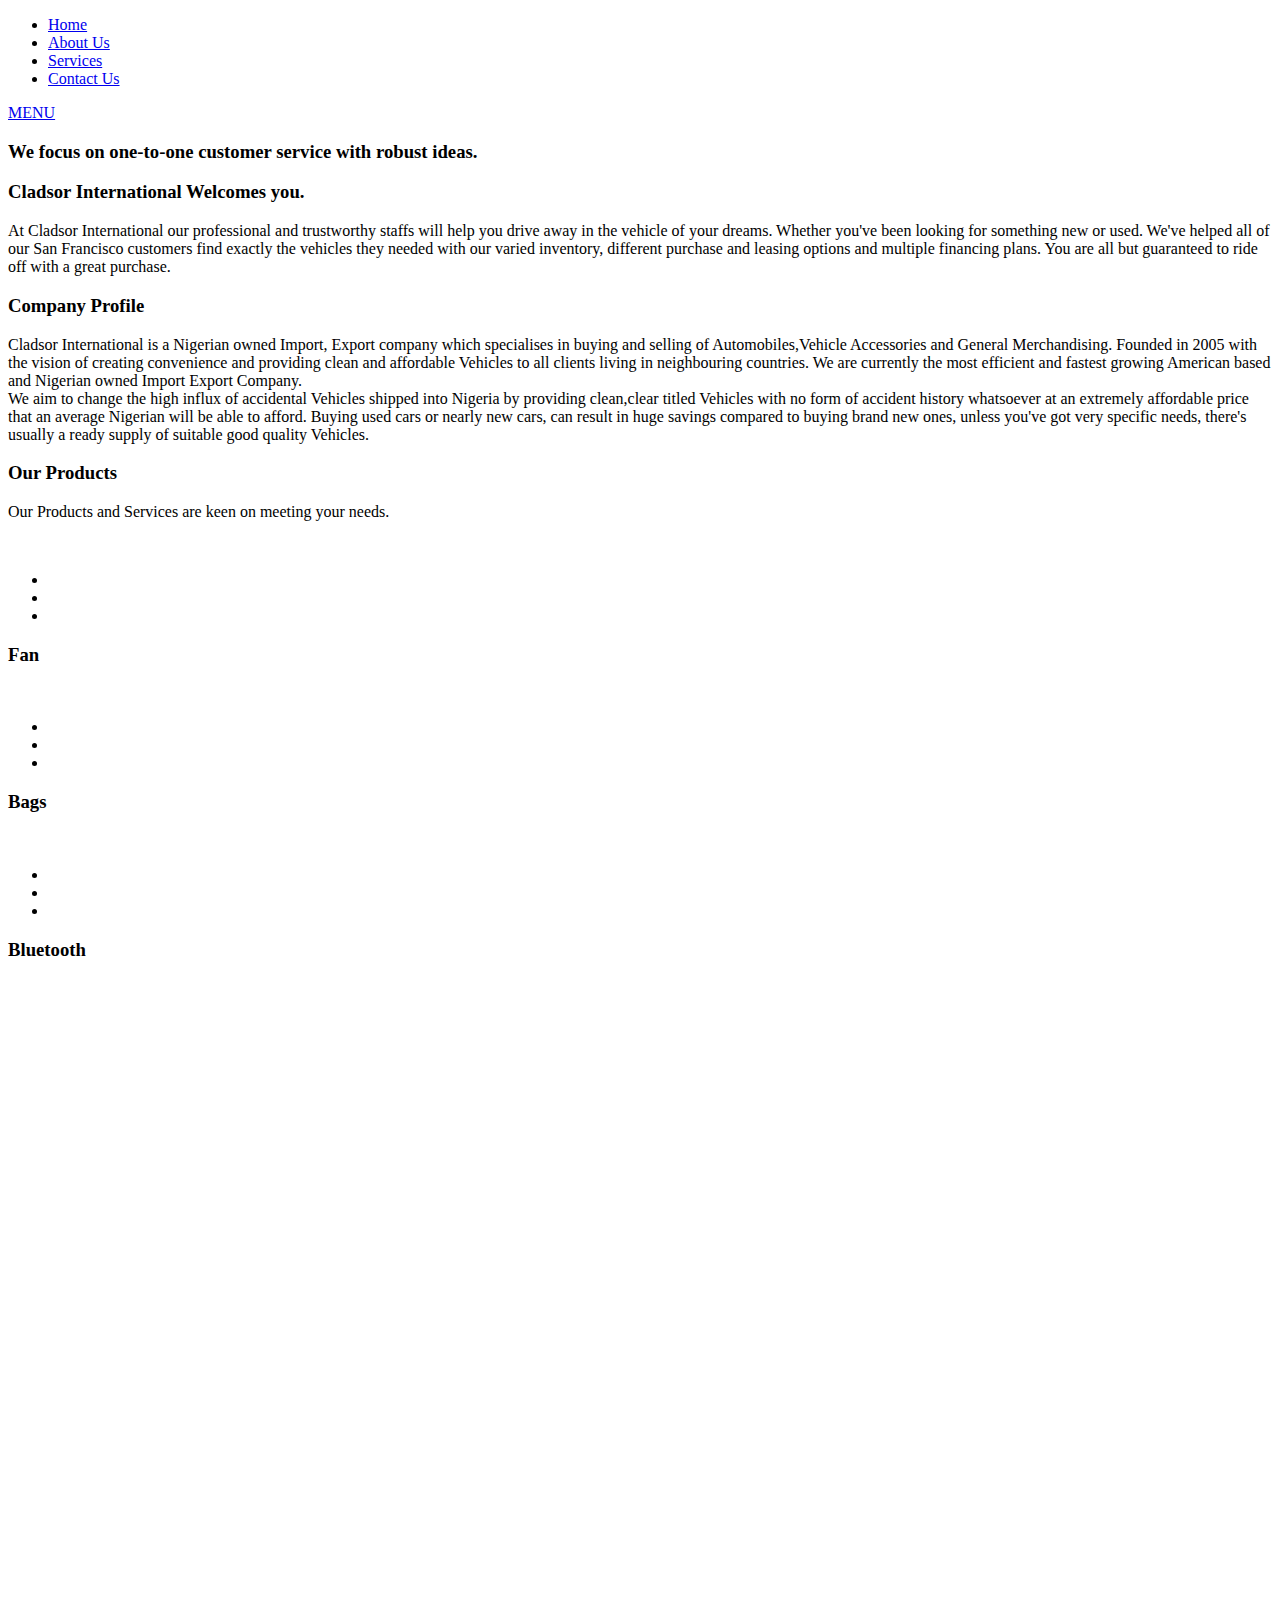
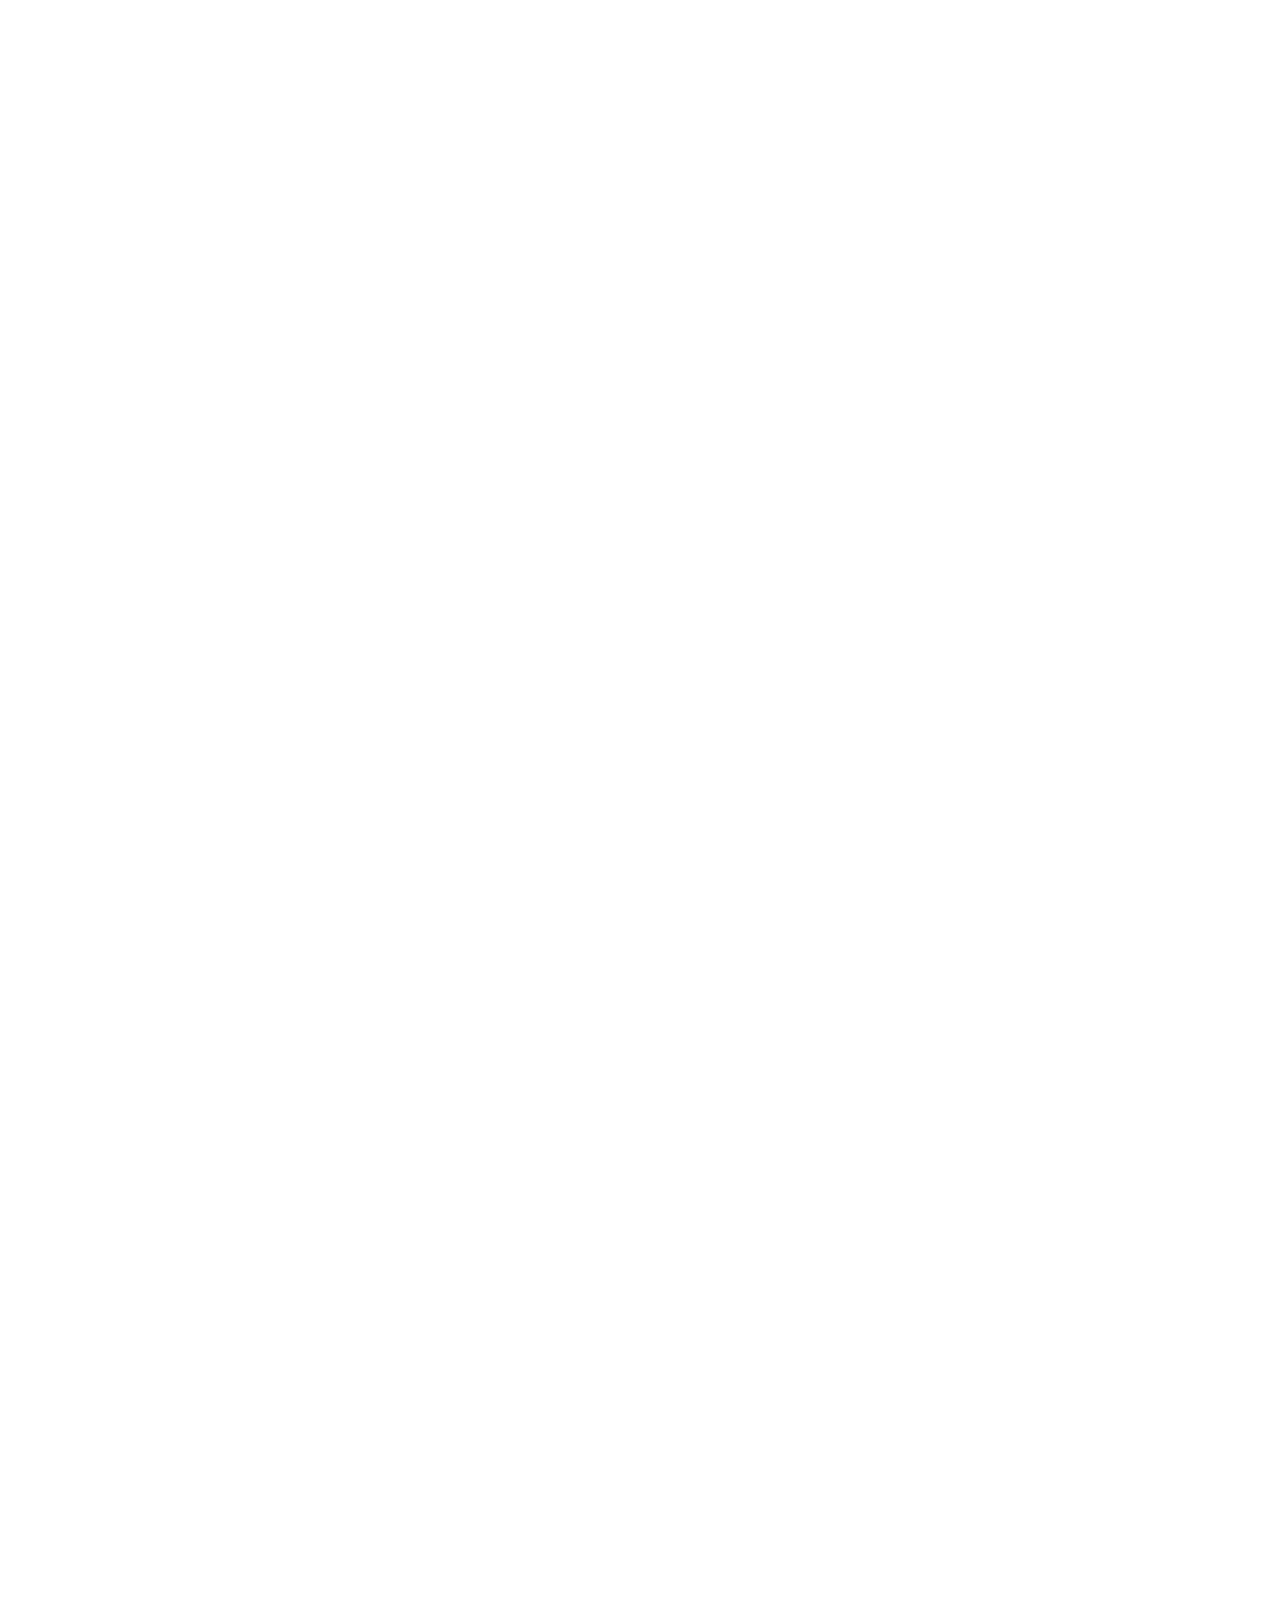
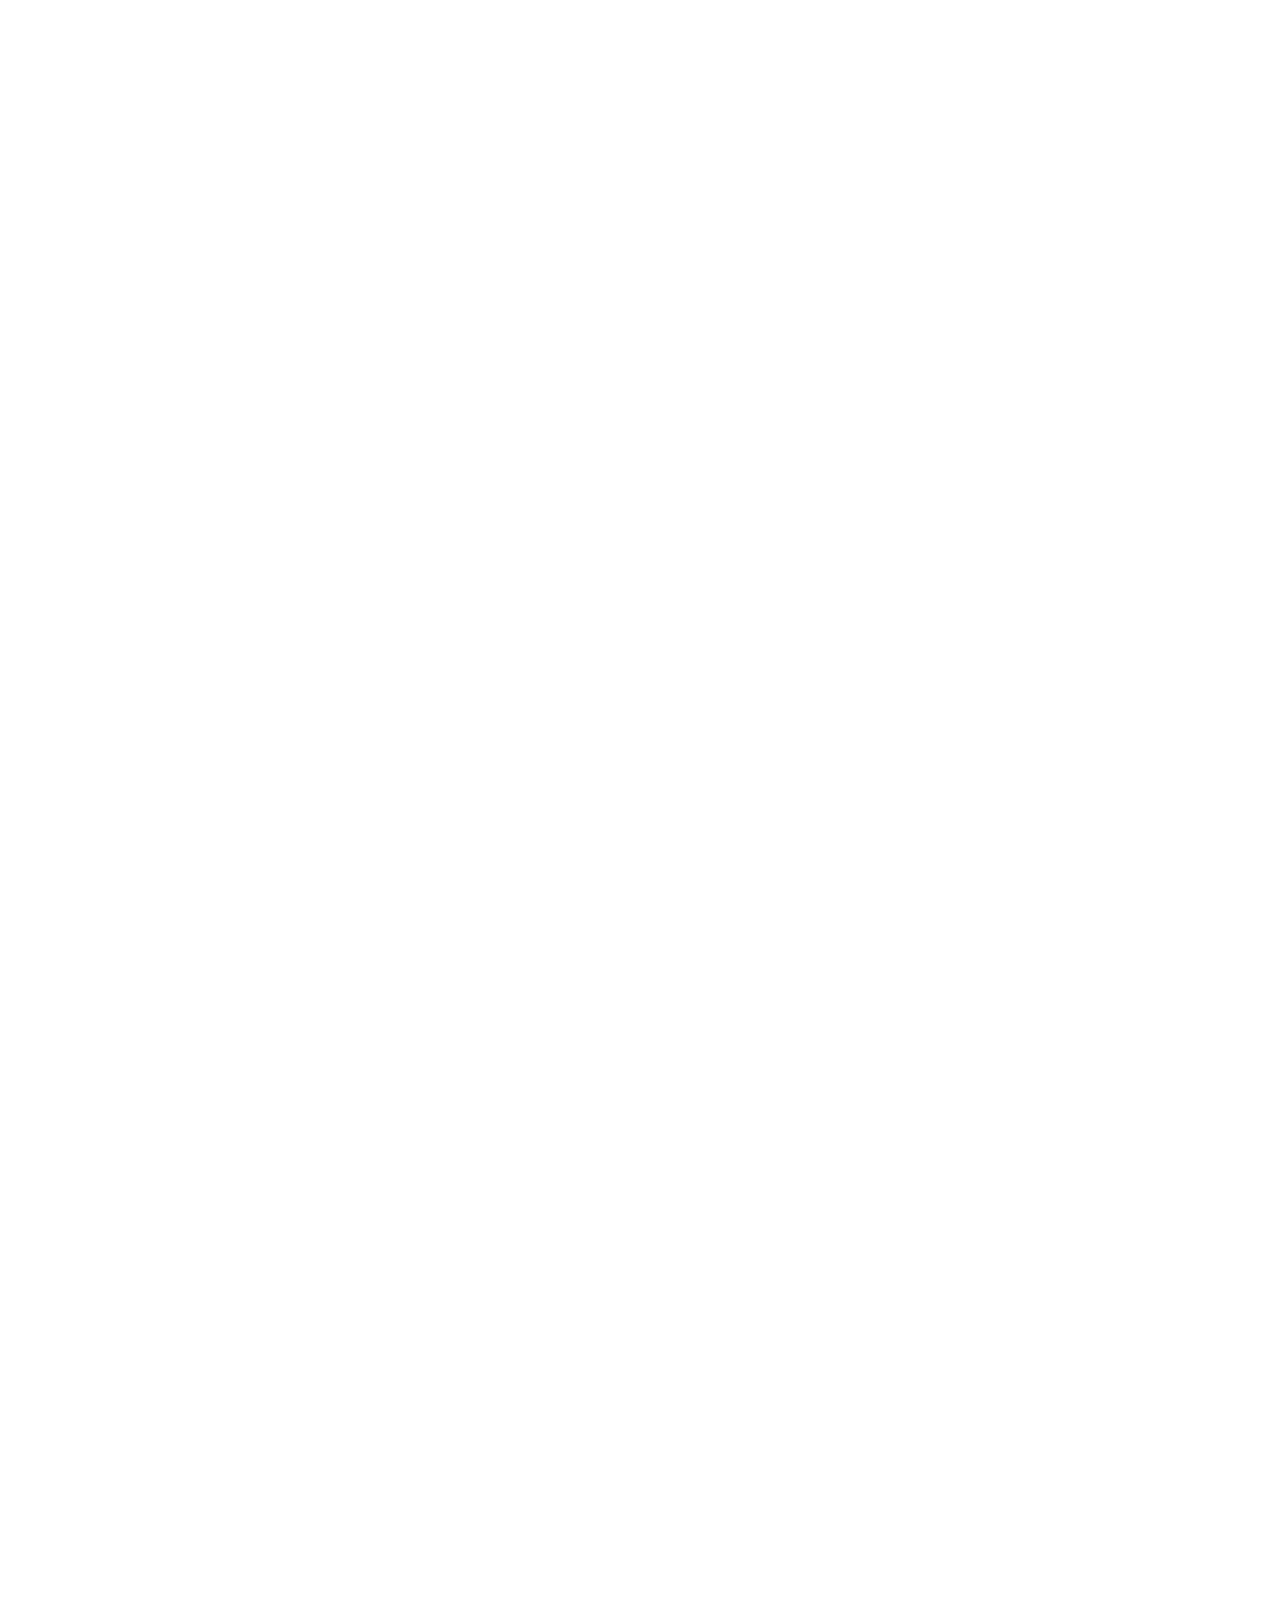
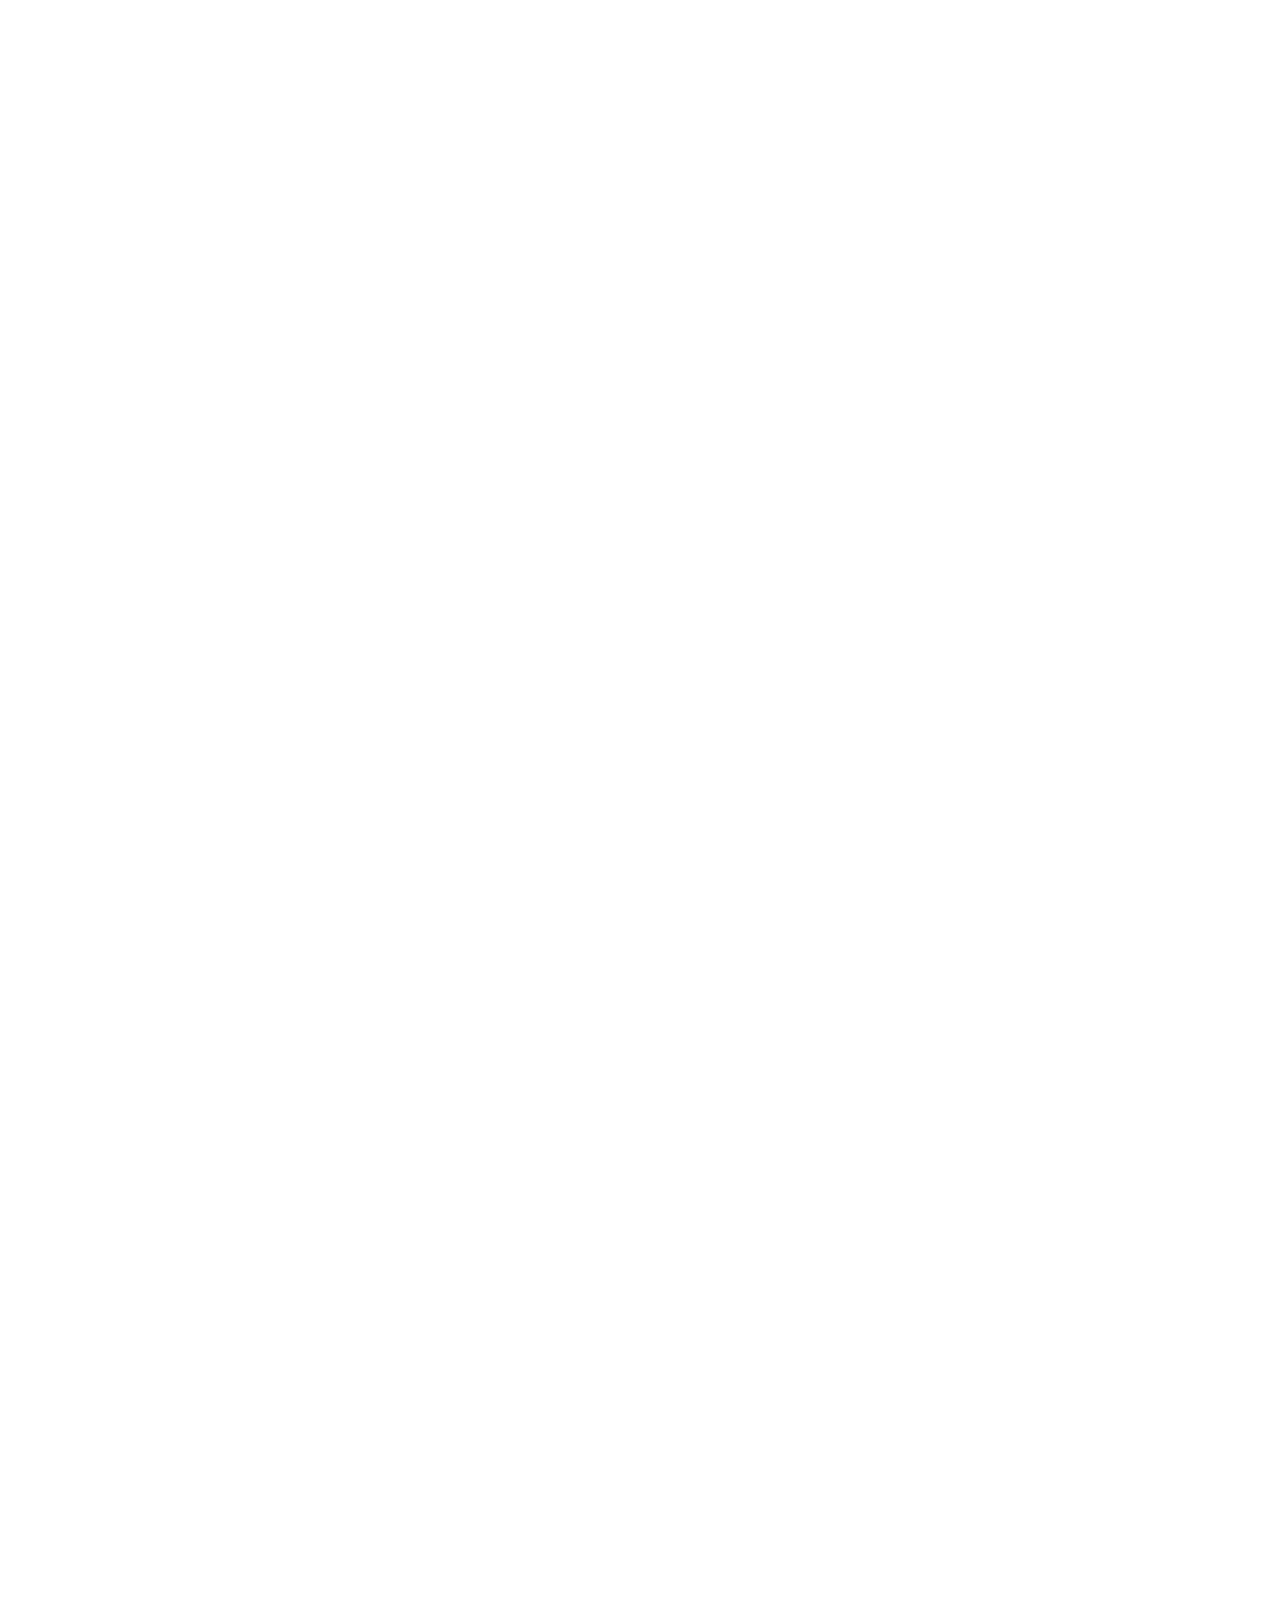
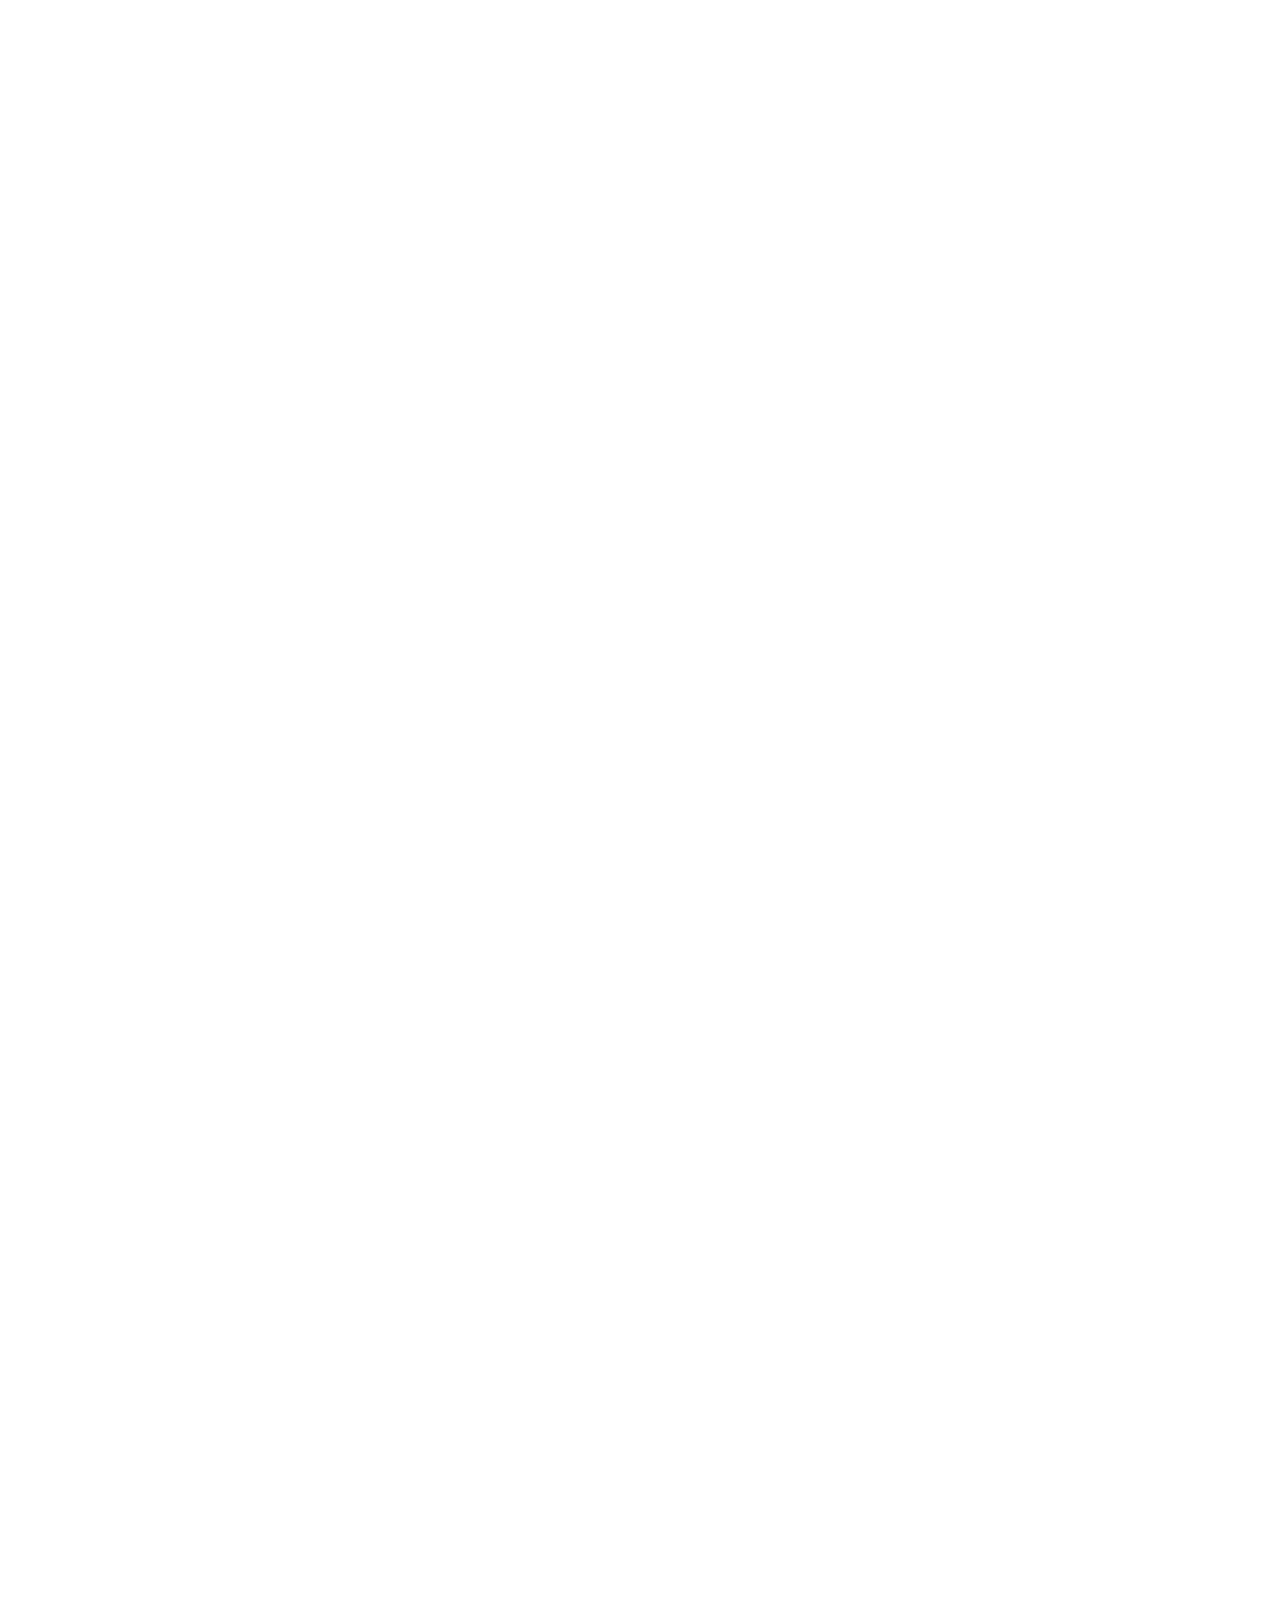
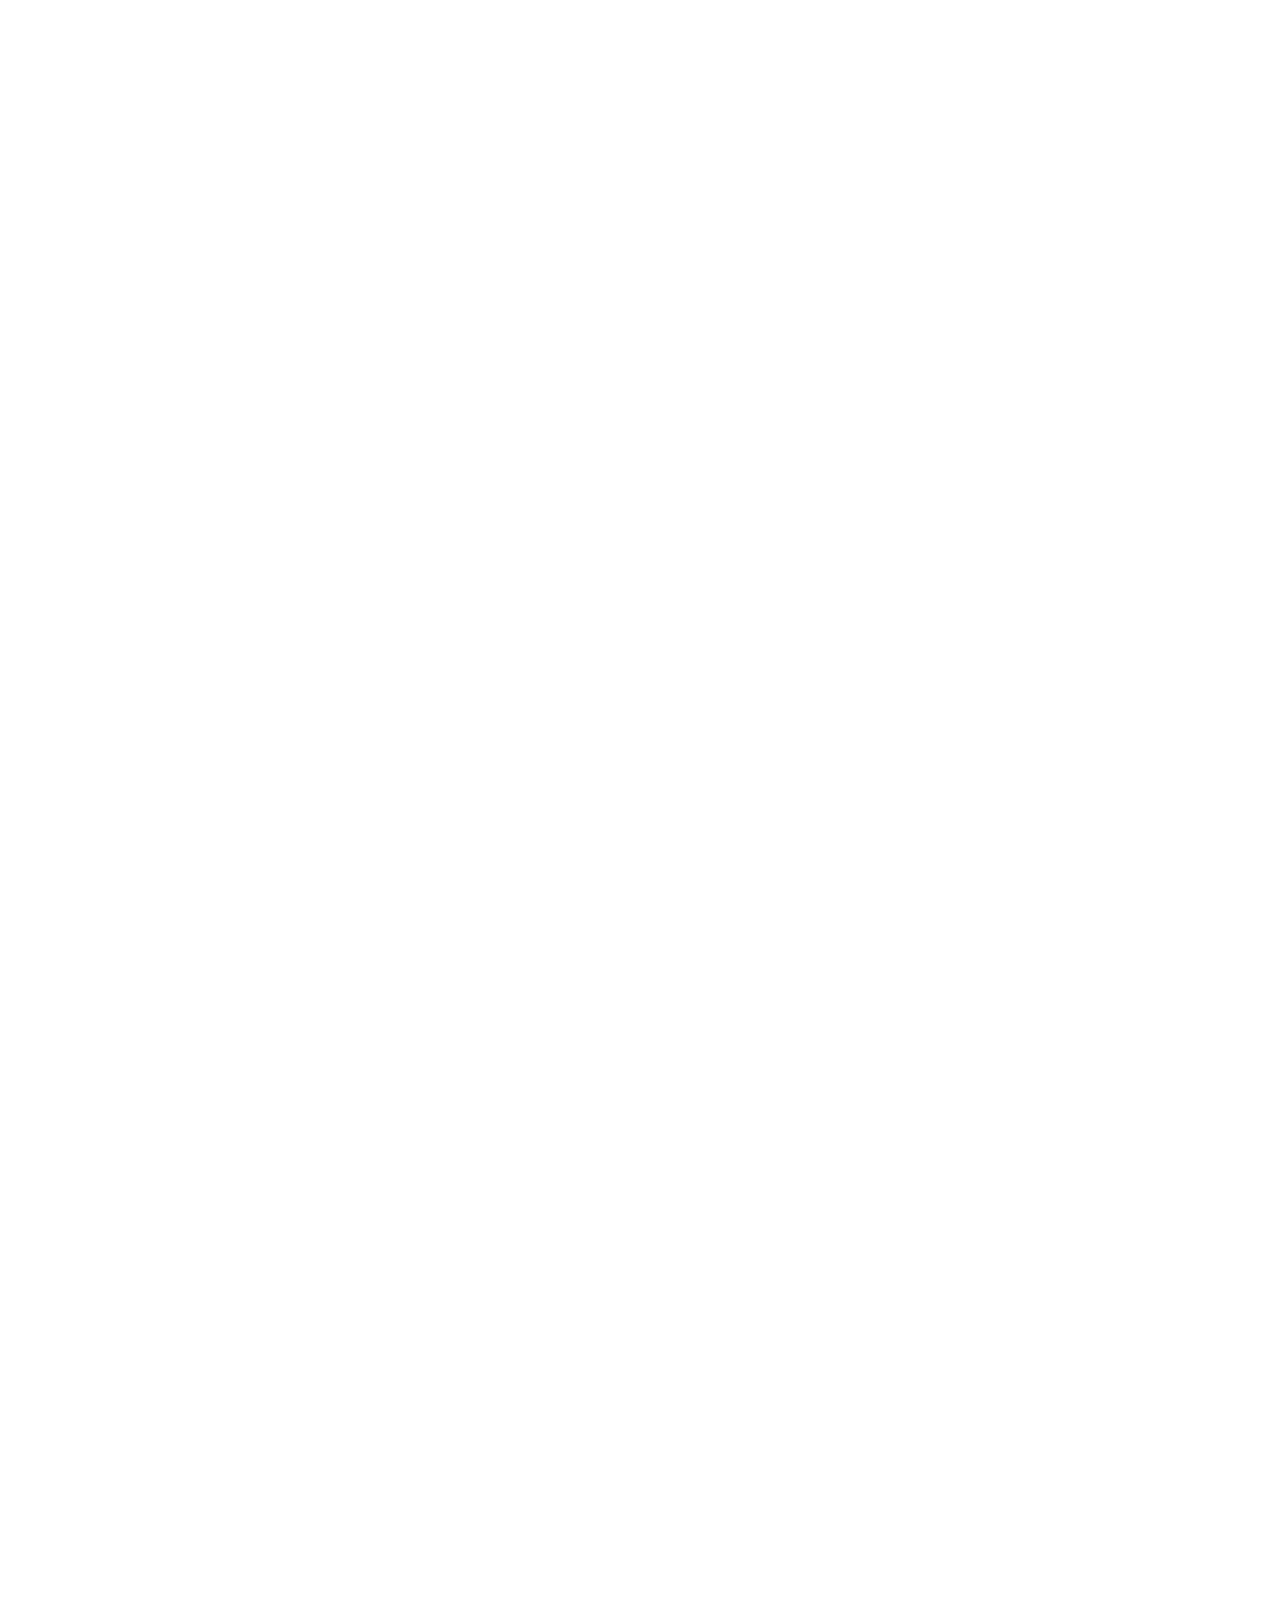
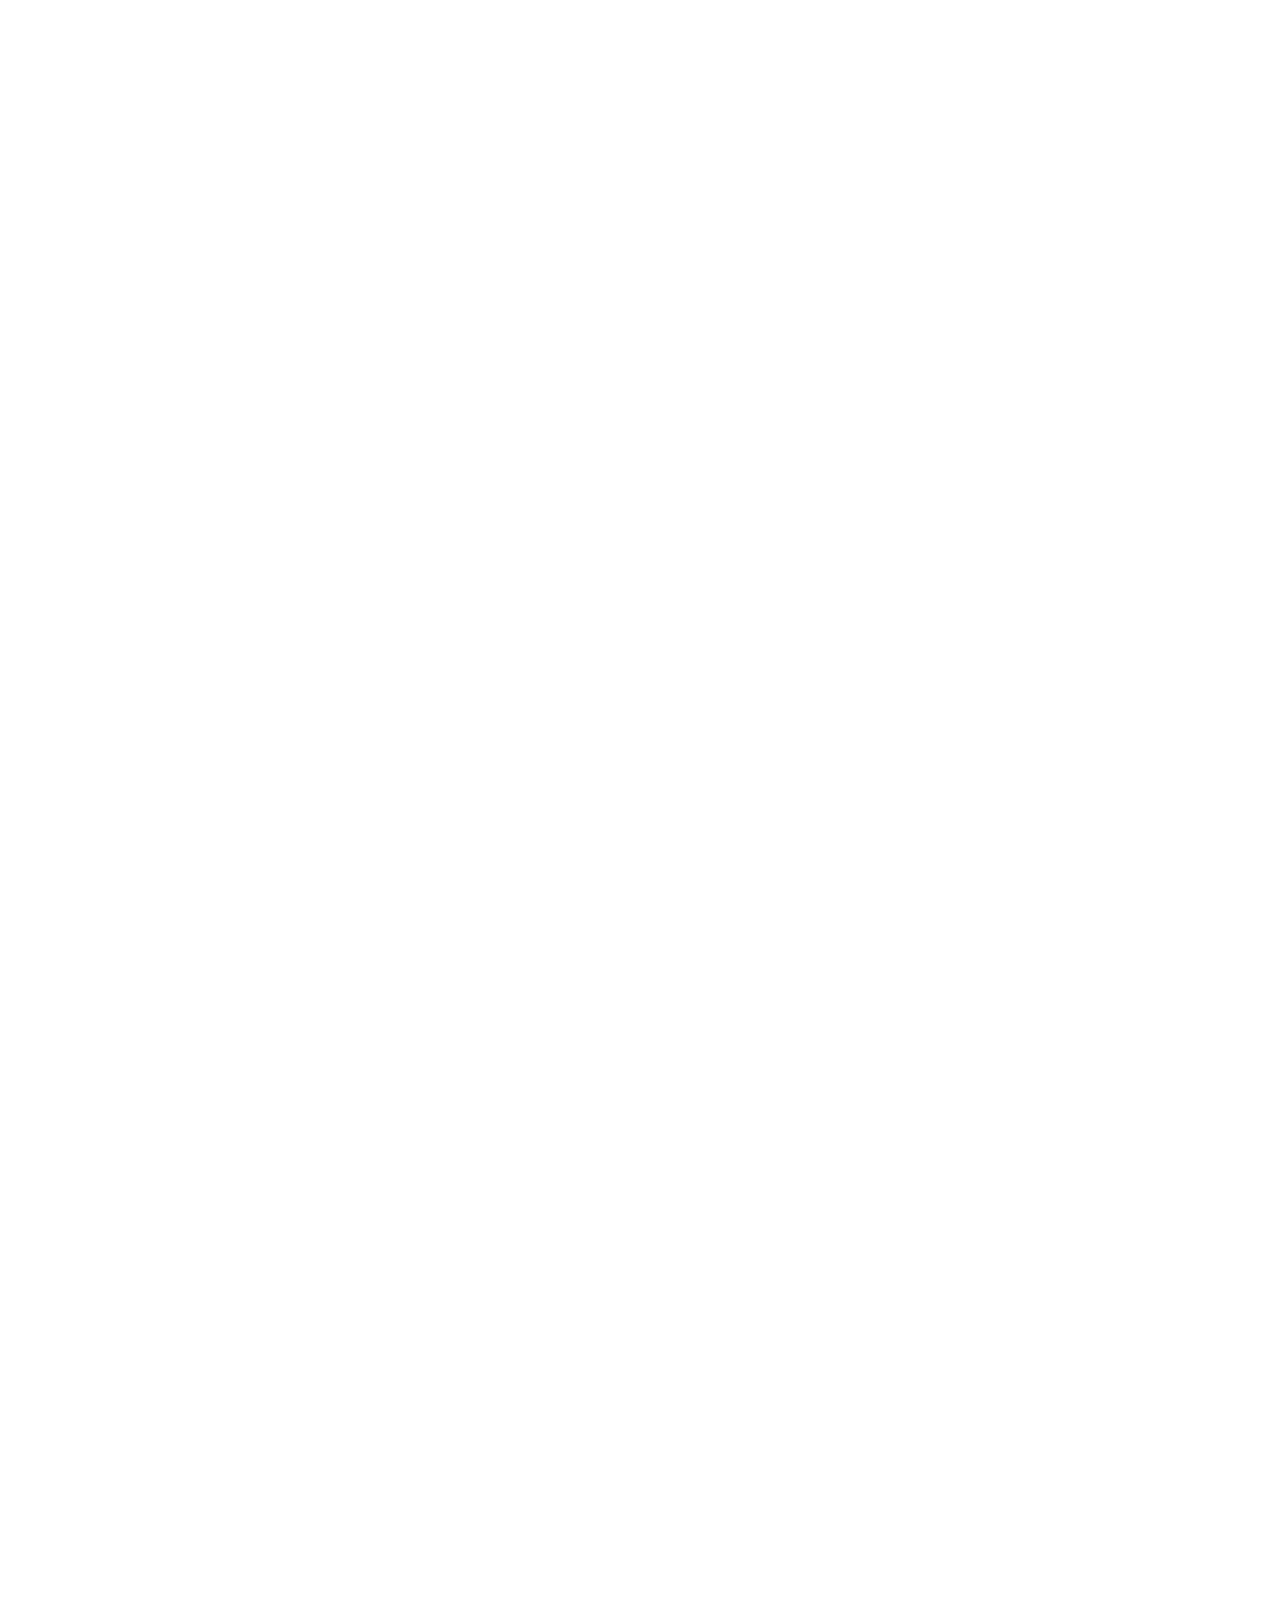
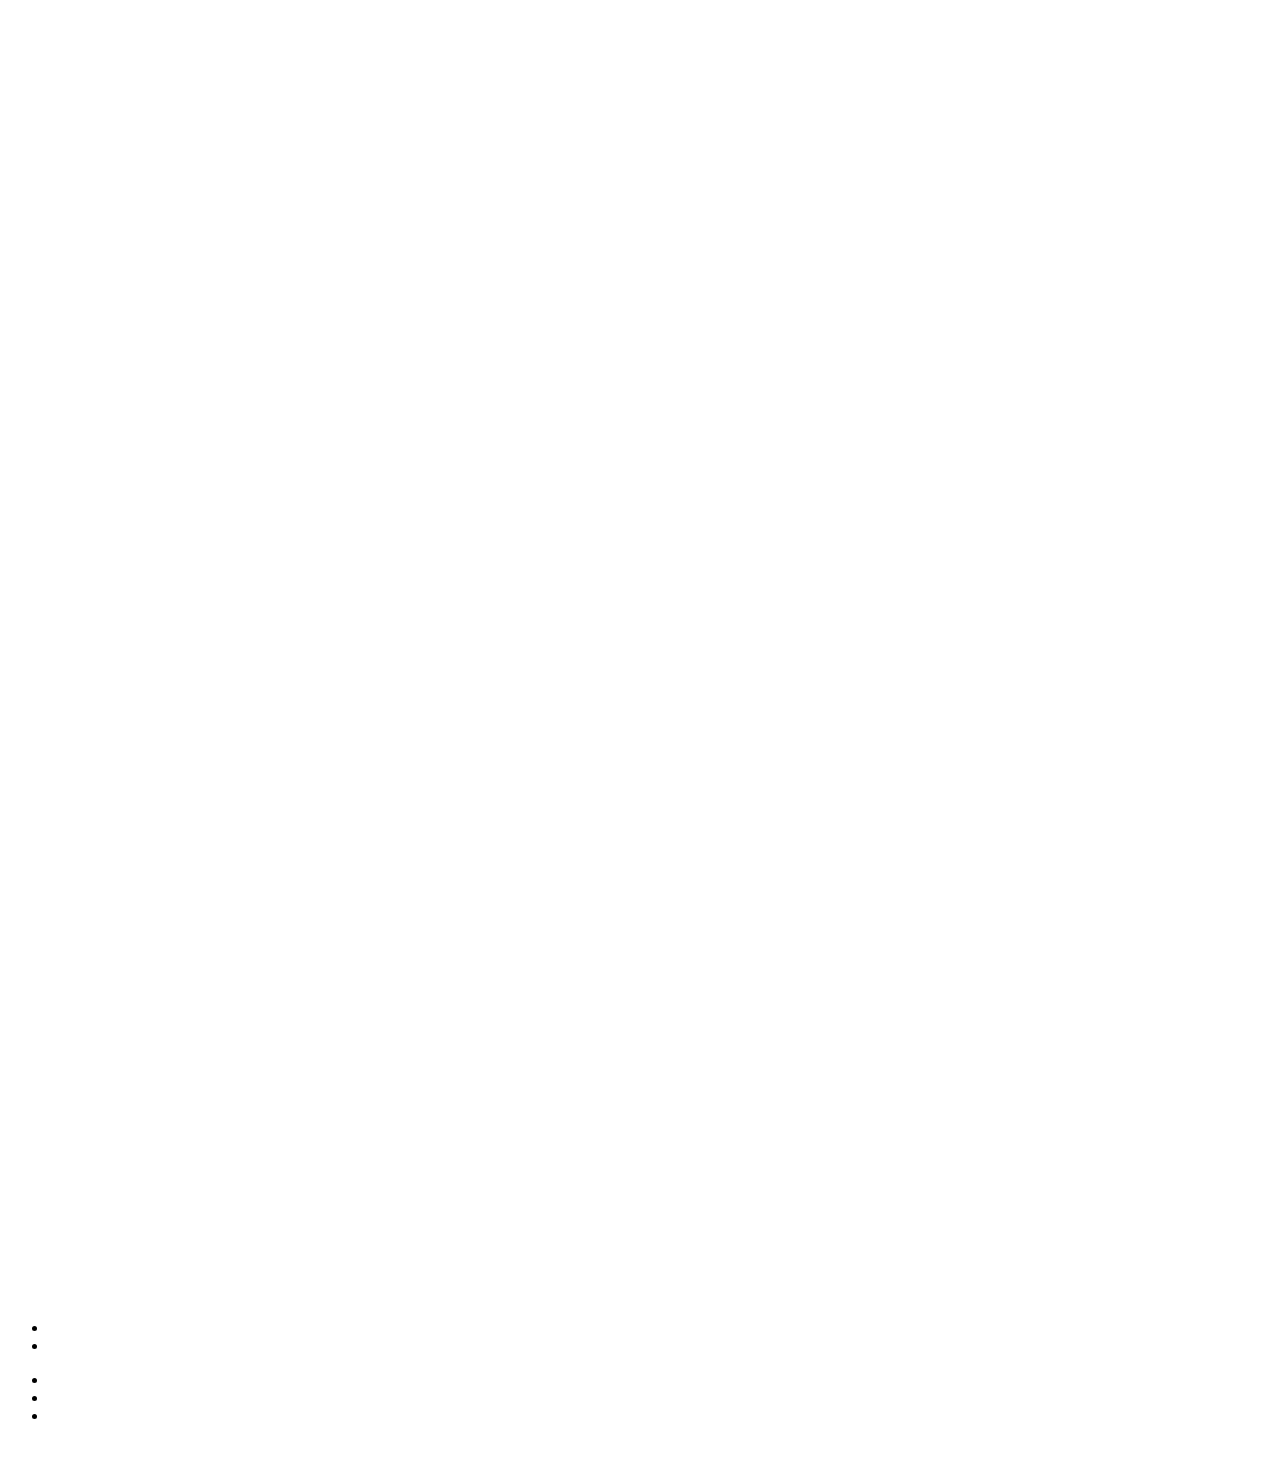
==== about.html @ 3aed5f6a "Add files via upload" ====
<!doctype html>
<html class="no-js" lang="zxx">

<head>
    <meta charset="utf-8">
    <meta http-equiv="x-ua-compatible" content="ie=edge">
    <title>Cladsor - About Us </title>
    <meta name="description" content="">
    <meta name="viewport" content="width=device-width, initial-scale=1">

    <!-- <link rel="manifest" href="site.webmanifest"> -->
    <!-- Place favicon.ico in the root directory -->
    <link rel="icon" href="img/fav.jpg">
    <!-- CSS here -->
    <link rel="stylesheet" href="css/bootstrap.min.css">
    <link rel="stylesheet" href="css/owl.carousel.min.css">
    <link rel="stylesheet" href="css/magnific-popup.css">
    <link rel="stylesheet" href="css/font-awesome.min.css">
    <link rel="stylesheet" href="css/themify-icons.css">
    <link rel="stylesheet" href="css/nice-select.css">
    <link rel="stylesheet" href="css/flaticon.css">
    <link rel="stylesheet" href="css/gijgo.css">
    <link rel="stylesheet" href="css/animate.min.css">
    <link rel="stylesheet" href="css/slick.css">
    <link rel="stylesheet" href="css/slicknav.css">
    <link rel="stylesheet" href="css/style.css">
    <!-- <link rel="stylesheet" href="css/responsive.css"> -->
</head>

<body>
    <!--[if lte IE 9]>
            <p class="browserupgrade">You are using an <strong>outdated</strong> browser. Please <a href="https://browsehappy.com/">upgrade your browser</a> to improve your experience and security.</p>
        <![endif]-->

    <!-- header-start -->
    <header>
        <div class="header-area ">
            <div id="sticky-header" class="main-header-area">
                <div class="container-fluid p-0">
                    <div class="row align-items-center no-gutters">
                        <div class="col-xl-2 col-lg-2">
                            <div class="logo-img">
                                <!--a href="index.php"-->
                                    <!--img src="img/logo.png" alt=""-->
                                </a>
                            </div>
                        </div>
                        <div class="col-xl-8 col-lg-8">
                            <div class="main-menu  d-none d-lg-block text-center">
                                <nav>
                                    <ul id="navigation">
                                        <li><a href="index.html">Home</a></li>
                                        <li><a class="active" href="about.html">About Us</a></li>
                                        <li><a href="service.html">Services</a></li>
                                        <li><a href="contact.html">Contact Us</a></li>
                                    </ul>
                                </nav>
                            </div>
                        </div>
                        <div class="col-12">
                            <div class="mobile_menu d-block d-lg-none"></div>
                        </div>
                    </div>
                </div>
            </div>
        </div>
    </header>
    <!-- header-end -->

    <!-- slider_area_start -->
    <div class="slider_area">
        <div class="single_slider about_banner  d-flex align-items-center slider_bg_2 overlay">
            <div class="container">
                <div class="row align-items-center justify-content-start">
                    <div class="col-lg-12 col-md-12">
                        <div class="slider_text">
                            <h3 class="wow fadeInLeft" data-wow-duration="1s" data-wow-delay=".1s">
                                We focus on one-to-one customer service with robust ideas.
                            </h3>
                        </div>
                    </div>
                </div>
            </div>
        </div>
    </div>
    <!-- slider_area_end -->

    <div class="about_area">
        <div class="container">
            <div class="row justify-content-end">
                <div class="col-lg-5 offset-lg-1">
                    <div class="about_info">
                        <div class="section_title white_text">
                            <h3 class="wow fadeInUp" data-wow-duration="1s" data-wow-delay=".4s">Cladsor International Welcomes you. </h3>
                            <p class="last_text wow fadeInUp" data-wow-duration="1s" data-wow-delay=".6s">At Cladsor International our professional and trustworthy staffs will help you drive away in the vehicle of your dreams. Whether you've been looking for something new or used. We've helped all of our San Francisco customers find exactly the vehicles they needed with our varied inventory, different purchase and leasing options and multiple financing plans.
                            You are all but guaranteed to ride off with a great purchase.</p>
                        </div>
                    </div>
                </div>
            </div>
        </div>
    </div>

    <div class="how_we_work_area extra_margin">
        <div class="container">
            <div class="row">
                <div class="col-lg-5">
                    <div class="work_info">
                        <div class="section_title">
                            <h3 class="wow fadeInLeft" data-wow-duration="1s" data-wow-delay=".3s">Company Profile</h3>
                            <p class="mid_text wow fadeInLeft" data-wow-duration="1s" data-wow-delay=".4s">Cladsor International is a Nigerian owned Import, Export company which specialises in buying and selling of Automobiles,Vehicle Accessories and General Merchandising.
                            Founded in 2005 with the vision of creating convenience and providing clean and affordable Vehicles to all clients living in neighbouring countries.
                            We are currently the most efficient and fastest growing American based and Nigerian owned Import Export Company.<br>
                            We aim to change the high influx of accidental Vehicles shipped into Nigeria by providing clean,clear titled Vehicles with no form of accident history whatsoever at an extremely affordable price that an average Nigerian will be able to afford. 
                            Buying used cars or nearly new cars, can result in huge savings compared to buying brand new ones, unless you've got very specific needs, there's usually a ready supply of suitable good quality Vehicles.
                                </p>                  
                        </div>
                    </div>
                </div>
            </div>
        </div>
    </div>

    <!-- team_member_start -->
    <div class="team_area ">
        <div class="container">
            <div class="row justify-content-center">
                <div class="col-lg-6">
                    <div class="section_title text-center mb-90">
                        <h3 class="wow fadeInUp" data-wow-duration="1s" data-wow-delay=".3s">Our Products</h3>
                        <p class="wow fadeInUp" data-wow-duration="1s" data-wow-delay=".6s">Our Products and Services are keen on meeting your needs.</p>
                    </div>
                </div>
            </div>
            <div class="row">
                <div class="col-lg-3 col-md-6">
                    <div class="single_team wow fadeInUp" data-wow-duration="1s" data-wow-delay=".2s">
                        <div class="team_thumb">
                            <img src="img/fan.png" alt="">
                            <div class="team_hover">
                                <div class="hover_inner text-center">
                                    <ul>
                                        <li><a href="#"> <i class="fa fa-facebook"></i> </a></li>
                                        <li><a href="#"> <i class="fa fa-twitter"></i> </a></li>
                                        <li><a href="#"> <i class="fa fa-instagram"></i> </a></li>
                                    </ul>
                                </div>
                            </div>
                        </div>
                        <div class="team_title text-center">
                            <h3>Fan</h3>
                        </div>
                    </div>
                </div>
                <div class="col-lg-3 col-md-6">
                    <div class="single_team wow fadeInUp" data-wow-duration="1s" data-wow-delay=".4s">
                        <div class="team_thumb">
                            <img src="img/bag.png" alt="">
                            <div class="team_hover">
                                <div class="hover_inner text-center">
                                    <ul>
                                        <li><a href="#"> <i class="fa fa-facebook"></i> </a></li>
                                        <li><a href="#"> <i class="fa fa-linkedin"></i> </a></li>
                                        <li><a href="#"> <i class="fa fa-google-plus"></i> </a></li>
                                    </ul>
                                </div>
                            </div>
                        </div>
                        <div class="team_title text-center">
                            <h3>Bags</h3>
                        </div>
                    </div>
                </div>
                <div class="col-lg-3 col-md-6">
                    <div class="single_team wow fadeInUp" data-wow-duration="1s" data-wow-delay=".6s">
                        <div class="team_thumb">
                            <img src="img/bluetooth.png" alt="">
                            <div class="team_hover">
                                <div class="hover_inner text-center">
                                    <ul>
                                        <li><a href="#"> <i class="fa fa-facebook"></i> </a></li>
                                        <li><a href="#"> <i class="fa fa-linkedin"></i> </a></li>
                                        <li><a href="#"> <i class="fa fa-google-plus"></i> </a></li>
                                    </ul>
                                </div>
                            </div>
                        </div>
                        <div class="team_title text-center">
                            <h3>Bluetooth</h3>
                        </div>
                    </div>
                </div>
                <div class="col-lg-3 col-md-6">
                    <div class="single_team wow fadeInUp" data-wow-duration="1s" data-wow-delay=".8s">
                        <div class="team_thumb">
                            <img src="img/charger.png" alt="">
                            <div class="team_hover">
                                <div class="hover_inner text-center">
                                    <ul>
                                        <li><a href="#"> <i class="fa fa-facebook"></i> </a></li>
                                        <li><a href="#"> <i class="fa fa-linkedin"></i> </a></li>
                                        <li><a href="#"> <i class="fa fa-google-plus"></i> </a></li>
                                    </ul>
                                </div>
                            </div>
                        </div>
                        <div class="team_title text-center">
                            <h3>Charger</h3>
                        </div>
                    </div>
                </div>
                 <div class="col-lg-3 col-md-6">
                    <div class="single_team wow fadeInUp" data-wow-duration="1s" data-wow-delay=".8s">
                        <div class="team_thumb">
                            <img src="img/portfolio/toy2.jpg" alt="">
                            <div class="team_hover">
                                <div class="hover_inner text-center">
                                    <ul>
                                        <li><a href="#"> <i class="fa fa-facebook"></i> </a></li>
                                        <li><a href="#"> <i class="fa fa-linkedin"></i> </a></li>
                                        <li><a href="#"> <i class="fa fa-google-plus"></i> </a></li>
                                    </ul>
                                </div>
                            </div>
                        </div>
                        <div class="team_title text-center">
                            <h3>Toys</h3>
                        </div>
                    </div>
                </div>
                <div class="col-lg-3 col-md-6">
                    <div class="single_team wow fadeInUp" data-wow-duration="1s" data-wow-delay=".8s">
                        <div class="team_thumb">
                            <img src="img/portfolio/toy4.jpg" alt="">
                            <div class="team_hover">
                                <div class="hover_inner text-center">
                                    <ul>
                                        <li><a href="#"> <i class="fa fa-facebook"></i> </a></li>
                                        <li><a href="#"> <i class="fa fa-linkedin"></i> </a></li>
                                        <li><a href="#"> <i class="fa fa-google-plus"></i> </a></li>
                                    </ul>
                                </div>
                            </div>
                        </div>
                        <div class="team_title text-center">
                            <h3>Toys</h3>
                        </div>
                    </div>
                </div>
                <div class="col-lg-3 col-md-6">
                    <div class="single_team wow fadeInUp" data-wow-duration="1s" data-wow-delay=".8s">
                        <div class="team_thumb">
                            <img src="img/portfolio/toy5.jpg" alt="">
                            <div class="team_hover">
                                <div class="hover_inner text-center">
                                    <ul>
                                        <li><a href="#"> <i class="fa fa-facebook"></i> </a></li>
                                        <li><a href="#"> <i class="fa fa-linkedin"></i> </a></li>
                                        <li><a href="#"> <i class="fa fa-google-plus"></i> </a></li>
                                    </ul>
                                </div>
                            </div>
                        </div>
                        <div class="team_title text-center">
                            <h3>Children Toys</h3>
                        </div>
                    </div>
                </div>
                <div class="col-lg-3 col-md-6">
                    <div class="single_team wow fadeInUp" data-wow-duration="1s" data-wow-delay=".8s">
                        <div class="team_thumb">
                            <img src="img/portfolio/toy7.jpg" alt="">
                            <div class="team_hover">
                                <div class="hover_inner text-center">
                                    <ul>
                                        <li><a href="#"> <i class="fa fa-facebook"></i> </a></li>
                                        <li><a href="#"> <i class="fa fa-linkedin"></i> </a></li>
                                        <li><a href="#"> <i class="fa fa-google-plus"></i> </a></li>
                                    </ul>
                                </div>
                            </div>
                        </div>
                        <div class="team_title text-center">
                            <h3>children Toys</h3>
                        </div>
                    </div>
                </div>
                <div class="col-lg-3 col-md-6">
                    <div class="single_team wow fadeInUp" data-wow-duration="1s" data-wow-delay=".8s">
                        <div class="team_thumb">
                            <img src="img/portfolio/toy8.jpg" alt="">
                            <div class="team_hover">
                                <div class="hover_inner text-center">
                                    <ul>
                                        <li><a href="#"> <i class="fa fa-facebook"></i> </a></li>
                                        <li><a href="#"> <i class="fa fa-linkedin"></i> </a></li>
                                        <li><a href="#"> <i class="fa fa-google-plus"></i> </a></li>
                                    </ul>
                                </div>
                            </div>
                        </div>
                        <div class="team_title text-center">
                        </div>
                    </div>
                </div>
                <div class="col-lg-3 col-md-6">
                    <div class="single_team wow fadeInUp" data-wow-duration="1s" data-wow-delay=".8s">
                        <div class="team_thumb">
                            <img src="img/portfolio/toy9.jpg" alt="">
                            <div class="team_hover">
                                <div class="hover_inner text-center">
                                    <ul>
                                        <li><a href="#"> <i class="fa fa-facebook"></i> </a></li>
                                        <li><a href="#"> <i class="fa fa-linkedin"></i> </a></li>
                                        <li><a href="#"> <i class="fa fa-google-plus"></i> </a></li>
                                    </ul>
                                </div>
                            </div>
                        </div>
                        <div class="team_title text-center">
                        </div>
                    </div>
                </div>
                <div class="col-lg-3 col-md-6">
                    <div class="single_team wow fadeInUp" data-wow-duration="1s" data-wow-delay=".8s">
                        <div class="team_thumb">
                            <img src="img/portfolio/toy10.jpg" alt="">
                            <div class="team_hover">
                                <div class="hover_inner text-center">
                                    <ul>
                                        <li><a href="#"> <i class="fa fa-facebook"></i> </a></li>
                                        <li><a href="#"> <i class="fa fa-linkedin"></i> </a></li>
                                        <li><a href="#"> <i class="fa fa-google-plus"></i> </a></li>
                                    </ul>
                                </div>
                            </div>
                        </div>
                        <div class="team_title text-center">
                        </div>
                    </div>
                </div>
                <div class="col-lg-3 col-md-6">
                    <div class="single_team wow fadeInUp" data-wow-duration="1s" data-wow-delay=".8s">
                        <div class="team_thumb">
                            <img src="img/portfolio/toy11.jpg" alt="">
                            <div class="team_hover">
                                <div class="hover_inner text-center">
                                    <ul>
                                        <li><a href="#"> <i class="fa fa-facebook"></i> </a></li>
                                        <li><a href="#"> <i class="fa fa-linkedin"></i> </a></li>
                                        <li><a href="#"> <i class="fa fa-google-plus"></i> </a></li>
                                    </ul>
                                </div>
                            </div>
                        </div>
                        <div class="team_title text-center">
                        </div>
                    </div>
                </div>
                <div class="col-lg-3 col-md-6">
                    <div class="single_team wow fadeInUp" data-wow-duration="1s" data-wow-delay=".8s">
                        <div class="team_thumb">
                            <img src="img/portfolio/toy12.jpg" alt="">
                            <div class="team_hover">
                                <div class="hover_inner text-center">
                                    <ul>
                                        <li><a href="#"> <i class="fa fa-facebook"></i> </a></li>
                                        <li><a href="#"> <i class="fa fa-linkedin"></i> </a></li>
                                        <li><a href="#"> <i class="fa fa-google-plus"></i> </a></li>
                                    </ul>
                                </div>
                            </div>
                        </div>
                        <div class="team_title text-center">
                        </div>
                    </div>
                </div>
                <div class="col-lg-3 col-md-6">
                    <div class="single_team wow fadeInUp" data-wow-duration="1s" data-wow-delay=".8s">
                        <div class="team_thumb">
                            <img src="img/portfolio/toy13.jpg" alt="">
                            <div class="team_hover">
                                <div class="hover_inner text-center">
                                    <ul>
                                        <li><a href="#"> <i class="fa fa-facebook"></i> </a></li>
                                        <li><a href="#"> <i class="fa fa-linkedin"></i> </a></li>
                                        <li><a href="#"> <i class="fa fa-google-plus"></i> </a></li>
                                    </ul>
                                </div>
                            </div>
                        </div>
                        <div class="team_title text-center">
                        </div>
                    </div>
                </div>
                <div class="col-lg-3 col-md-6">
                    <div class="single_team wow fadeInUp" data-wow-duration="1s" data-wow-delay=".8s">
                        <div class="team_thumb">
                            <img src="img/portfolio/toy14.jpg" alt="">
                            <div class="team_hover">
                                <div class="hover_inner text-center">
                                    <ul>
                                        <li><a href="#"> <i class="fa fa-facebook"></i> </a></li>
                                        <li><a href="#"> <i class="fa fa-linkedin"></i> </a></li>
                                        <li><a href="#"> <i class="fa fa-google-plus"></i> </a></li>
                                    </ul>
                                </div>
                            </div>
                        </div>
                        <div class="team_title text-center">
                        </div>
                    </div>
                </div>
                <div class="col-lg-3 col-md-6">
                    <div class="single_team wow fadeInUp" data-wow-duration="1s" data-wow-delay=".8s">
                        <div class="team_thumb">
                            <img src="img/portfolio/toy15.jpg" alt="">
                            <div class="team_hover">
                                <div class="hover_inner text-center">
                                    <ul>
                                        <li><a href="#"> <i class="fa fa-facebook"></i> </a></li>
                                        <li><a href="#"> <i class="fa fa-linkedin"></i> </a></li>
                                        <li><a href="#"> <i class="fa fa-google-plus"></i> </a></li>
                                    </ul>
                                </div>
                            </div>
                        </div>
                        <div class="team_title text-center">
                        </div>
                    </div>
                </div>
            </div>
        </div>
    </div>
    <!--/ team_member_end -->

     <!-- testimonial_area  -->
     <div class="testimonial_area ">
        <div class="container">
            <div class="row">
                <div class="col-xl-12">
                    <div class="testmonial_active owl-carousel">
                        <div class="single_carousel">
                                <div class="single_testmonial text-center">
                                        <div class="quote">
                                            <img src="img/testmonial/quote.svg" alt="">
                                        </div>
                                        <p>Cladsor International is the company I can trust anytime.They are so reliable. </p>
                                        <div class="testmonial_author">
                                            <h3>Robert Thomson </h3>
                                            <span>Customer</span>
                                        </div>
                                    </div>
                        </div>
                        <div class="single_carousel">
                                <div class="single_testmonial text-center">
                                        <div class="quote">
                                            <img src="img/testmonial/quote.svg" alt="">
                                        </div>
                                        <p>Accurate in Delieveries. I recommend this company to you all </p>
                                        <div class="testmonial_author">
                                            <h3>John Mark</h3>
                                            <span></span>
                                        </div>
                                    </div>
                        </div>
                        <div class="single_carousel">
                                <div class="single_testmonial text-center">
                                        <div class="quote">
                                            <img src="img/testmonial/quote.svg" alt="">
                                        </div>
                                        <p>Integrity, Support and Trust is what I can say to Cladsor International </p>
                                        <div class="testmonial_author">
                                            <h3>Bright Ezedunka</h3>
                                            <span>Customer</span>
                                        </div>
                                    </div>
                        </div>
                    </div>
                </div>
            </div>
        </div>
    </div>
    <!-- /testimonial_area  -->


    <!-- footer start -->
    <footer class="footer">
        <div class="footer_top">
            <div class="container">
                <div class="row align-items-center">
                    <div class="col-lg-2 col-md-3">
                        <div class="footer_logo wow fadeInRight" data-wow-duration="1s" data-wow-delay=".3s">
                            <a href="index.html">
                                <img src="img/logo.png" alt="">
                            </a>
                        </div>
                    </div>
                    <div class="col-xl-7 col-lg-7 col-md-9">
                        <div class="menu_links">
                            <ul>
                                <li><a class="wow fadeInDown" data-wow-duration="1s" data-wow-delay=".2s" href="about.html">About</a class="wow fadeInUp" data-wow-duration="1s" data-wow-delay=".3s"></li>
                                <li><a class="wow fadeInDown" data-wow-duration="1s" data-wow-delay="1.1s" href="contact.html">Contact</a></li>
                            </ul>
                        </div>
                    </div>
                    <div class="col-lg-3 col-md-12">
                        <div class="socail_links">
                            <ul>
                                <li><a class="wow fadeInUp" data-wow-duration="1s" data-wow-delay=".3s" href="#"> <i class="fa fa-facebook"></i> </a></li>
                                <li><a class="wow fadeInUp" data-wow-duration="1s" data-wow-delay=".4s" href="#"> <i class="fa fa-twitter"></i> </a></li>
                                <li><a class="wow fadeInUp" data-wow-duration="1s" data-wow-delay=".5s" href="#"> <i class="fa fa-instagram"></i> </a></li>
                            </ul>
                        </div>
                    </div>
                </div>
            </div>
        </div>
        <div class="copy-right_text">
            <div class="container">
                <div class="footer_border"></div>
                <div class="row">
                    <div class="col-xl-12">
                        <p class="copy_right text-center wow fadeInUp" data-wow-duration="1s" data-wow-delay="1.3s">
Copyright &copy;<script>document.write(new Date().getFullYear());</script> All rights reserved | Developed by justinstyle@gmail.com</a>
                        </p>
                    </div>
                </div>
            </div>
        </div>
    </footer>
    <!--/ footer end  -->

    <!-- JS here -->
    <script src="js/vendor/modernizr-3.5.0.min.js"></script>
    <script src="js/vendor/jquery-1.12.4.min.js"></script>
    <script src="js/popper.min.js"></script>
    <script src="js/bootstrap.min.js"></script>
    <script src="js/owl.carousel.min.js"></script>
    <script src="js/isotope.pkgd.min.js"></script>
    <script src="js/ajax-form.js"></script>
    <script src="js/waypoints.min.js"></script>
    <script src="js/jquery.counterup.min.js"></script>
    <script src="js/imagesloaded.pkgd.min.js"></script>
    <script src="js/scrollIt.js"></script>
    <script src="js/jquery.scrollUp.min.js"></script>
    <script src="js/wow.min.js"></script>
    <script src="js/nice-select.min.js"></script>
    <script src="js/jquery.slicknav.min.js"></script>
    <script src="js/jquery.magnific-popup.min.js"></script>
    <script src="js/plugins.js"></script>
    <script src="js/gijgo.min.js"></script>

    <!--contact js-->
    <script src="js/contact.js"></script>
    <script src="js/jquery.ajaxchimp.min.js"></script>
    <script src="js/jquery.form.js"></script>
    <script src="js/jquery.validate.min.js"></script>
    <script src="js/mail-script.js"></script>

    <script src="js/main.js"></script>
</body>

</html>
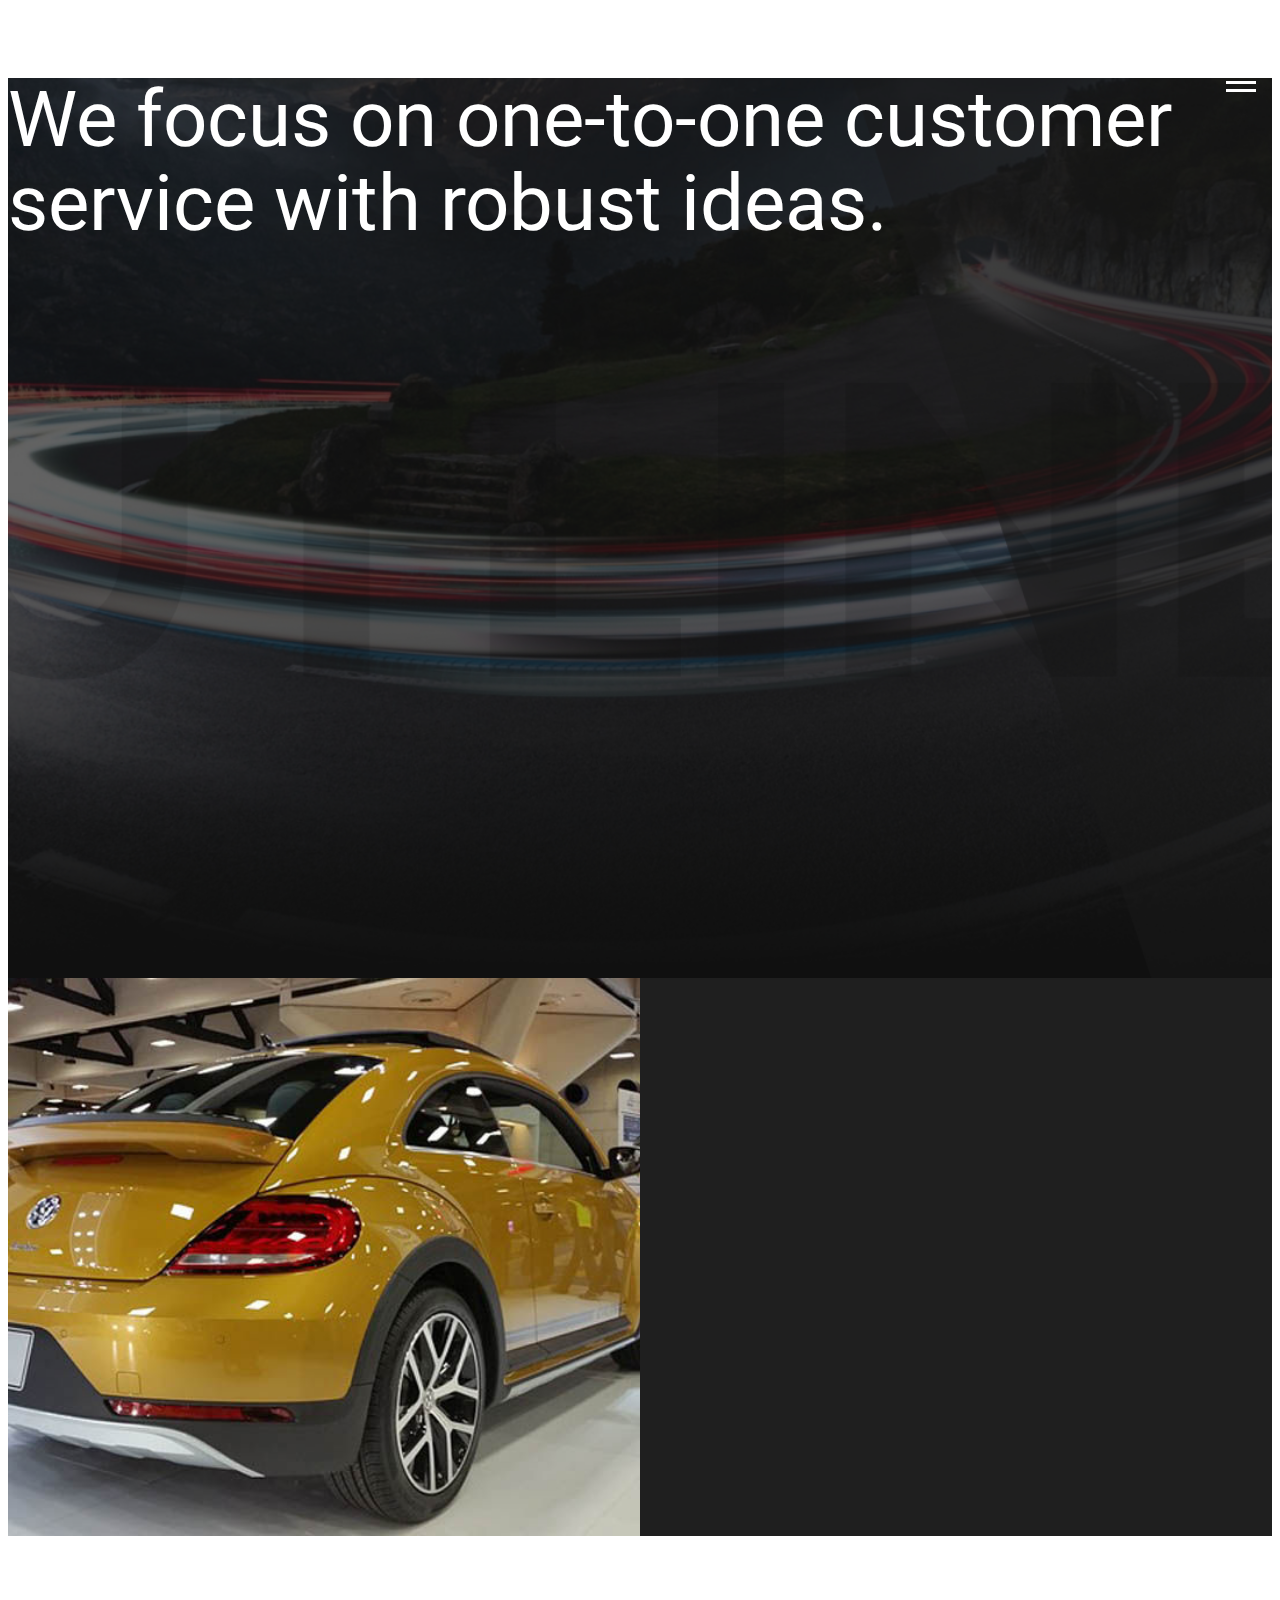
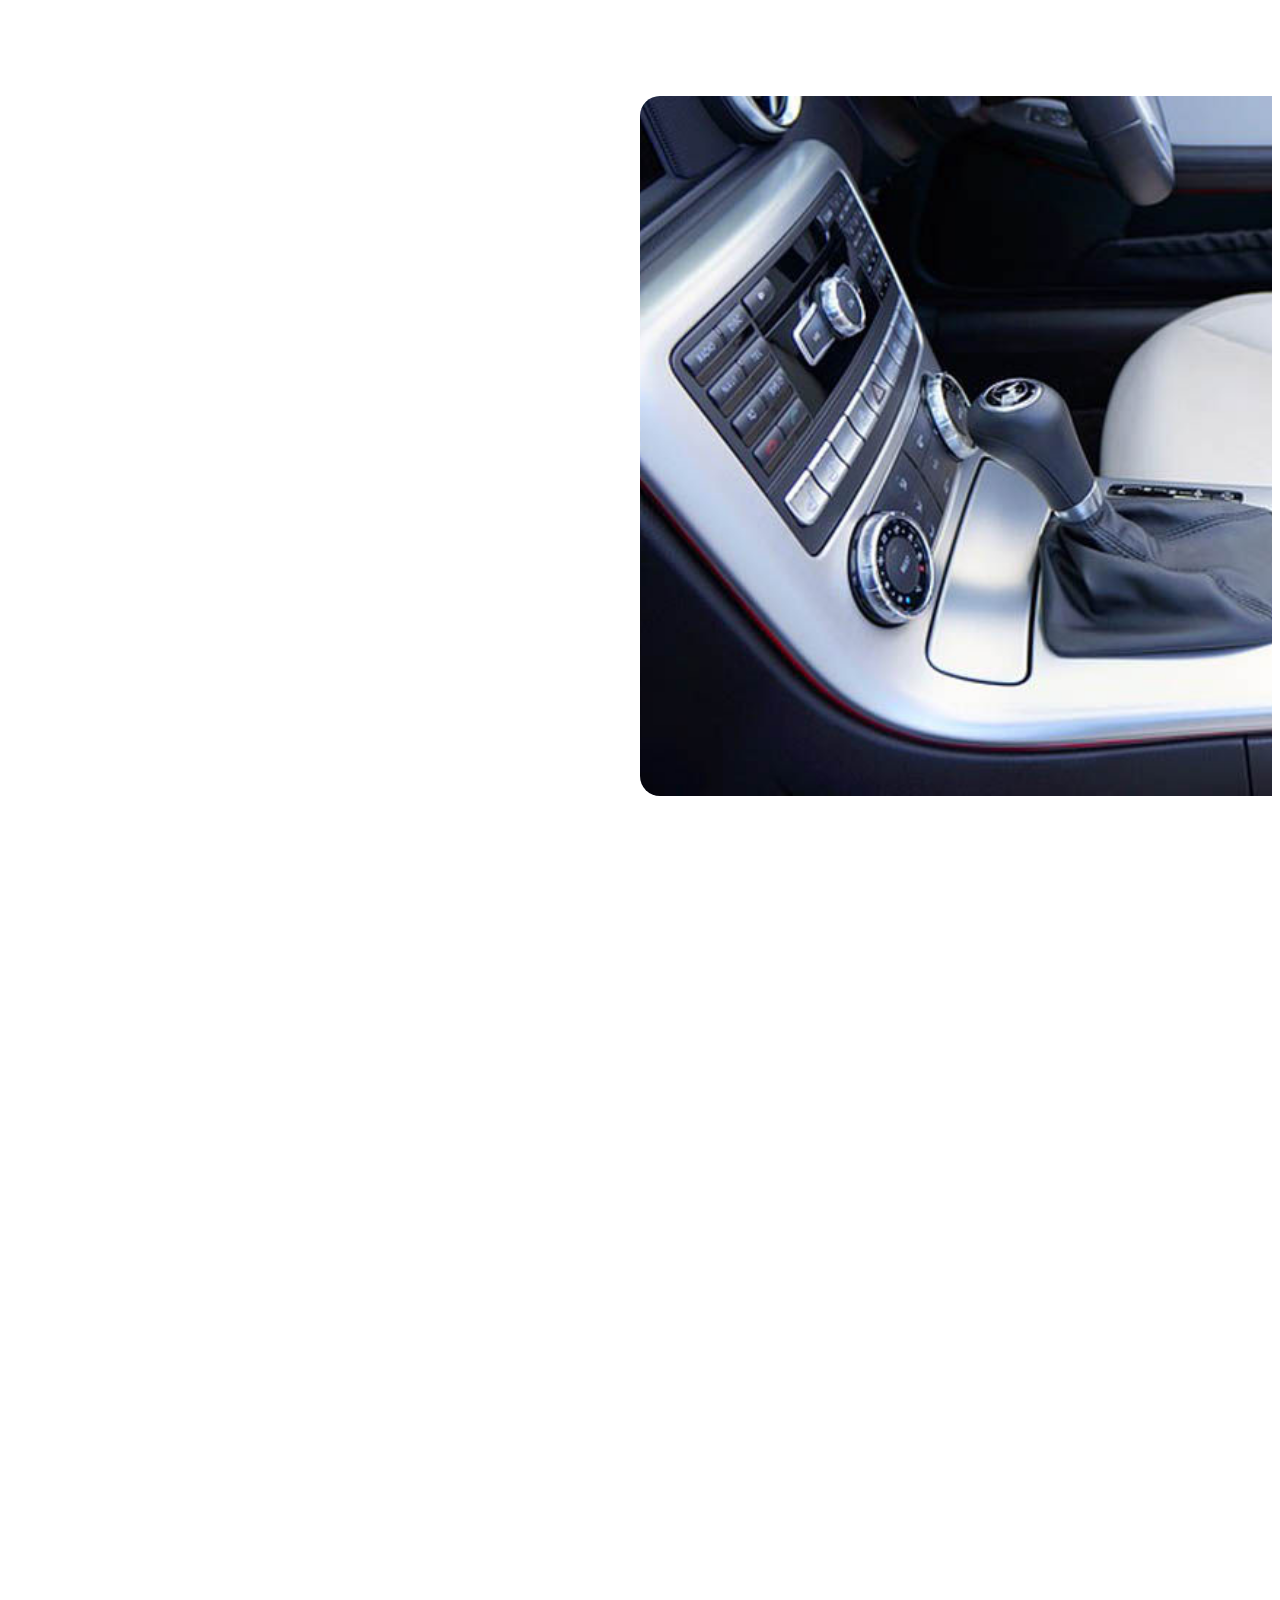
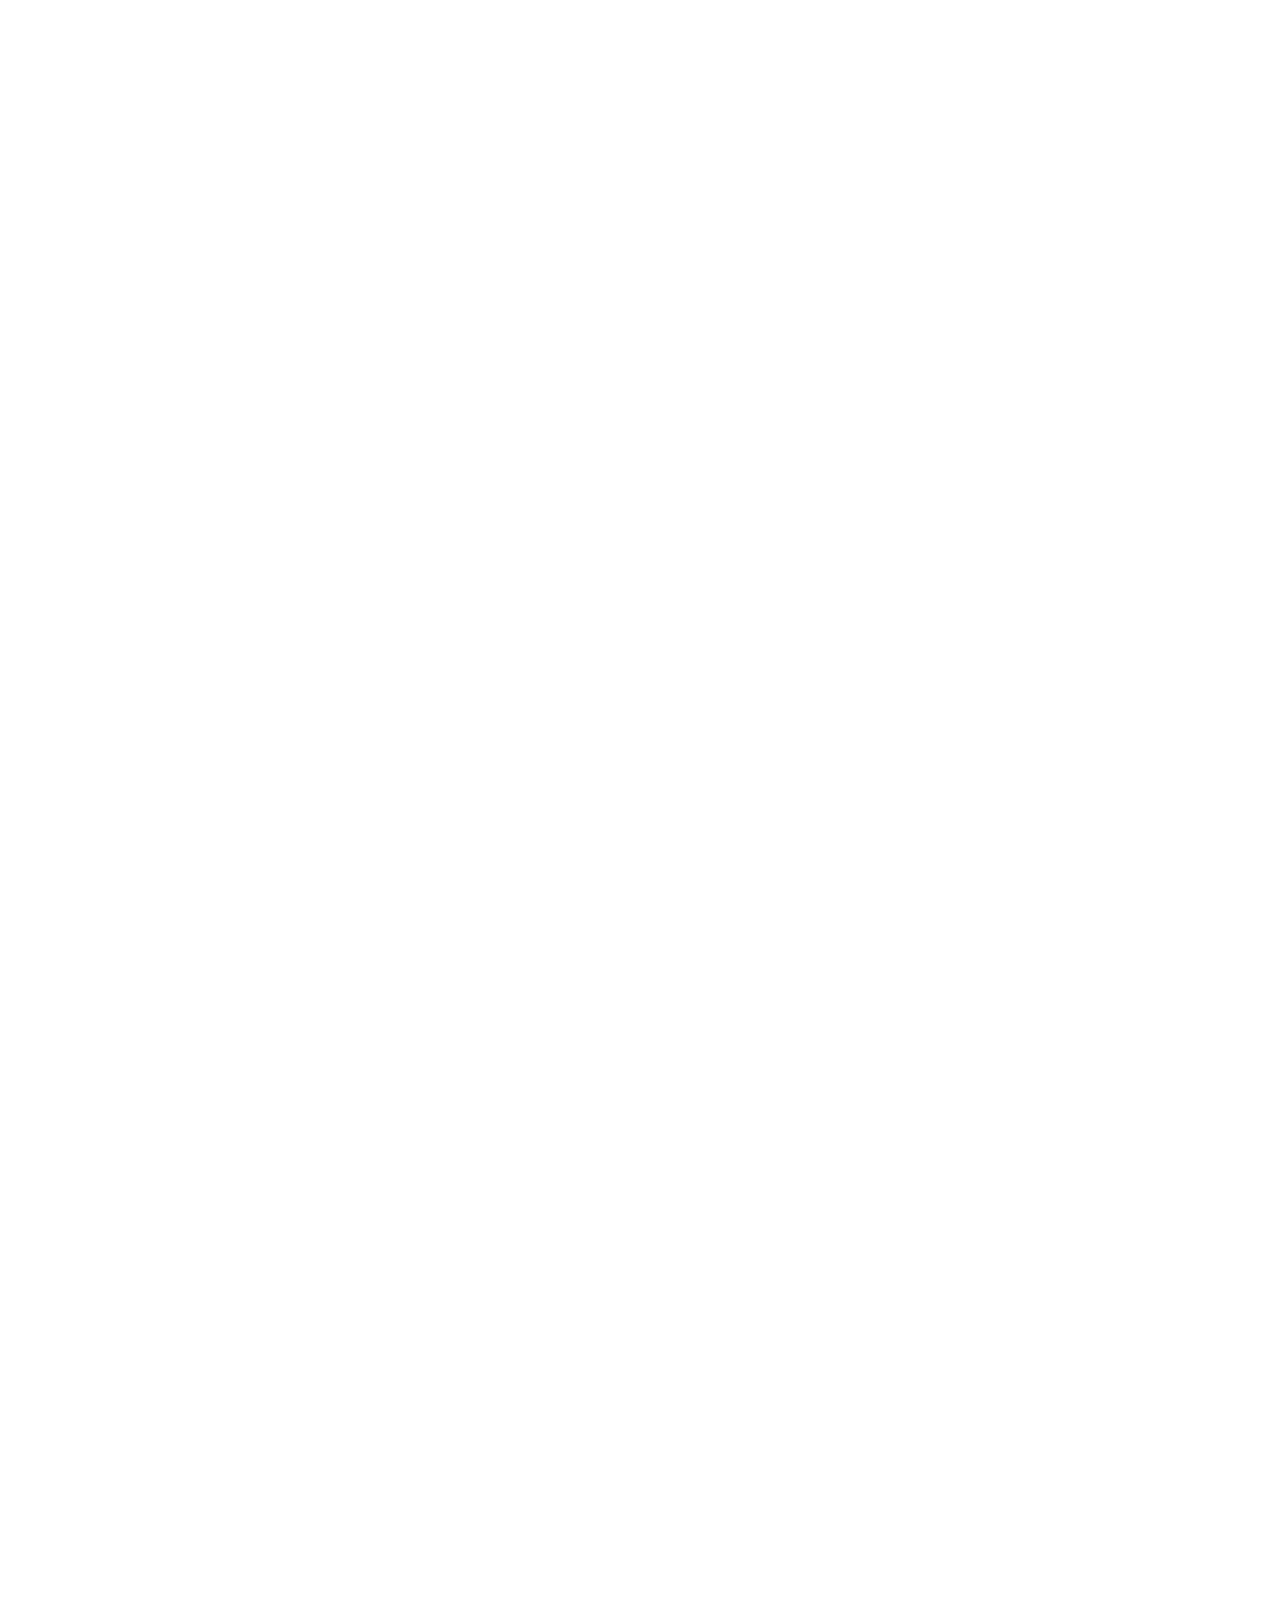
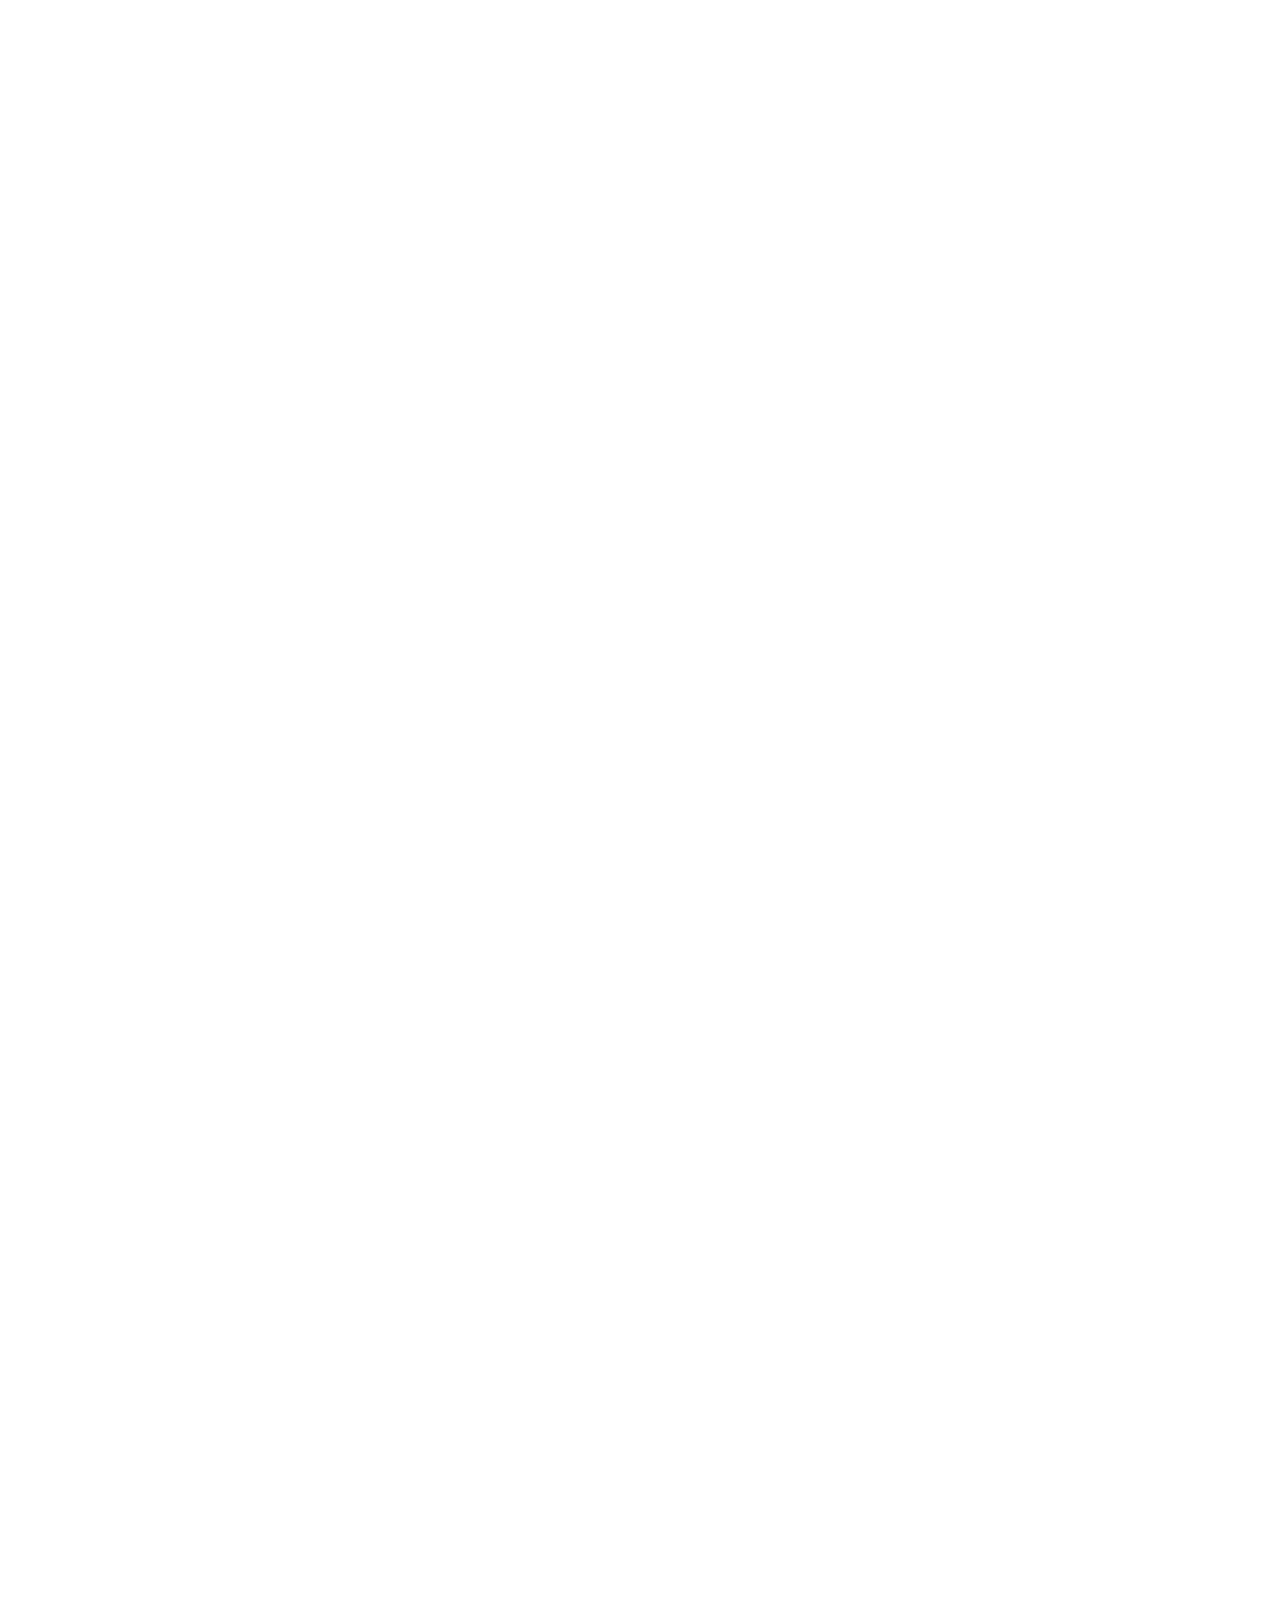
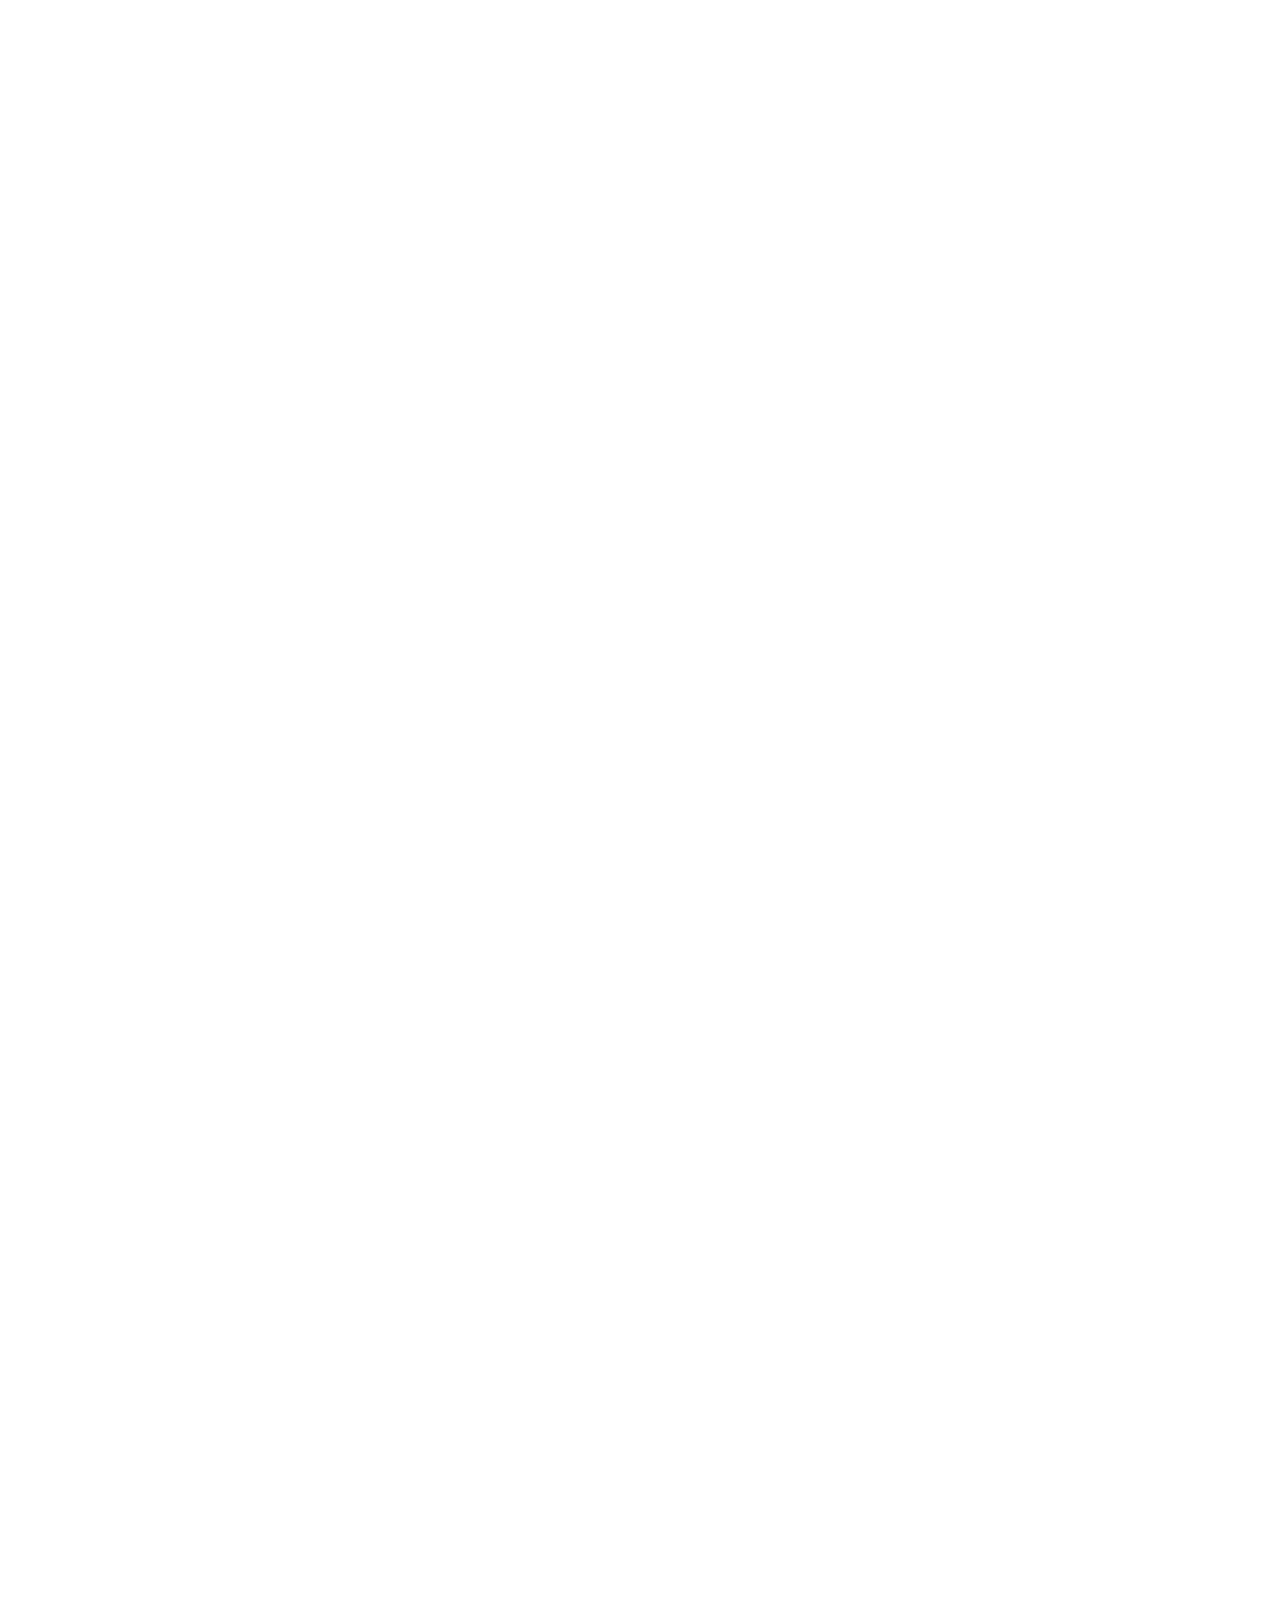
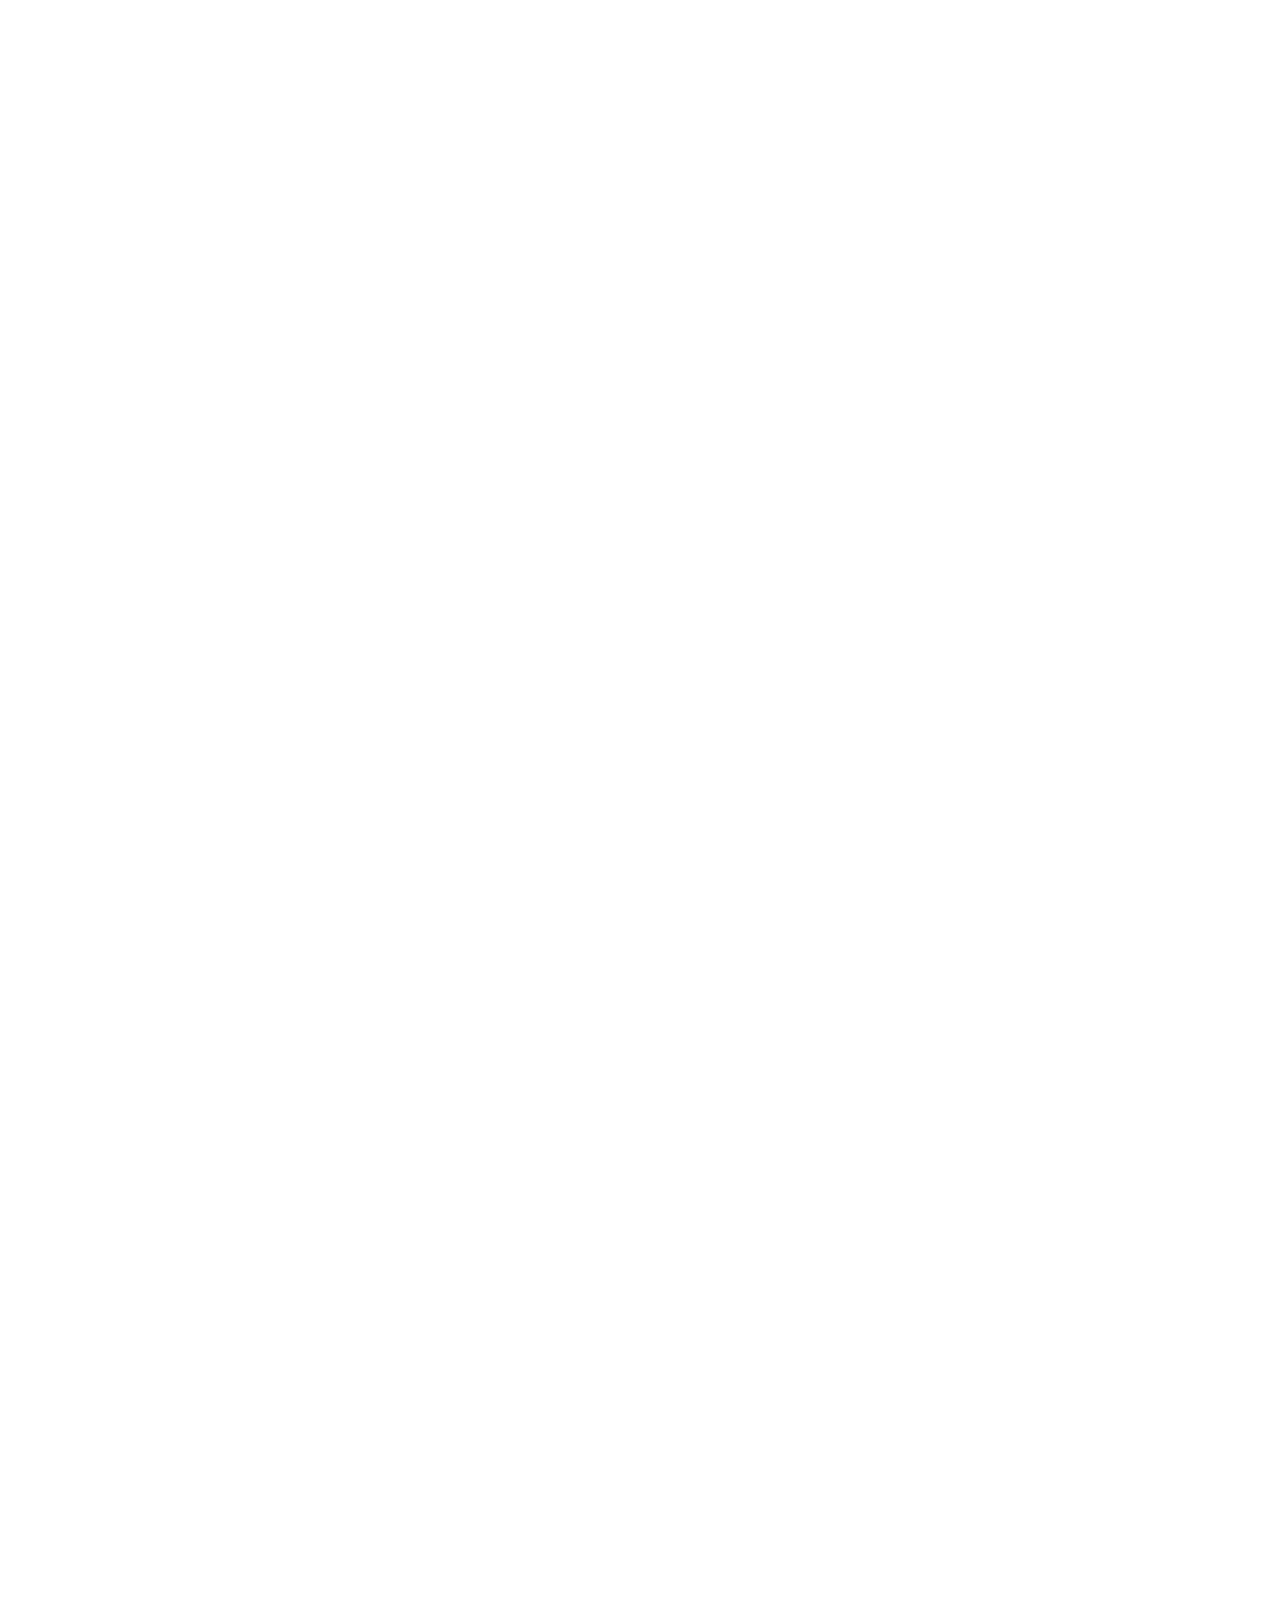
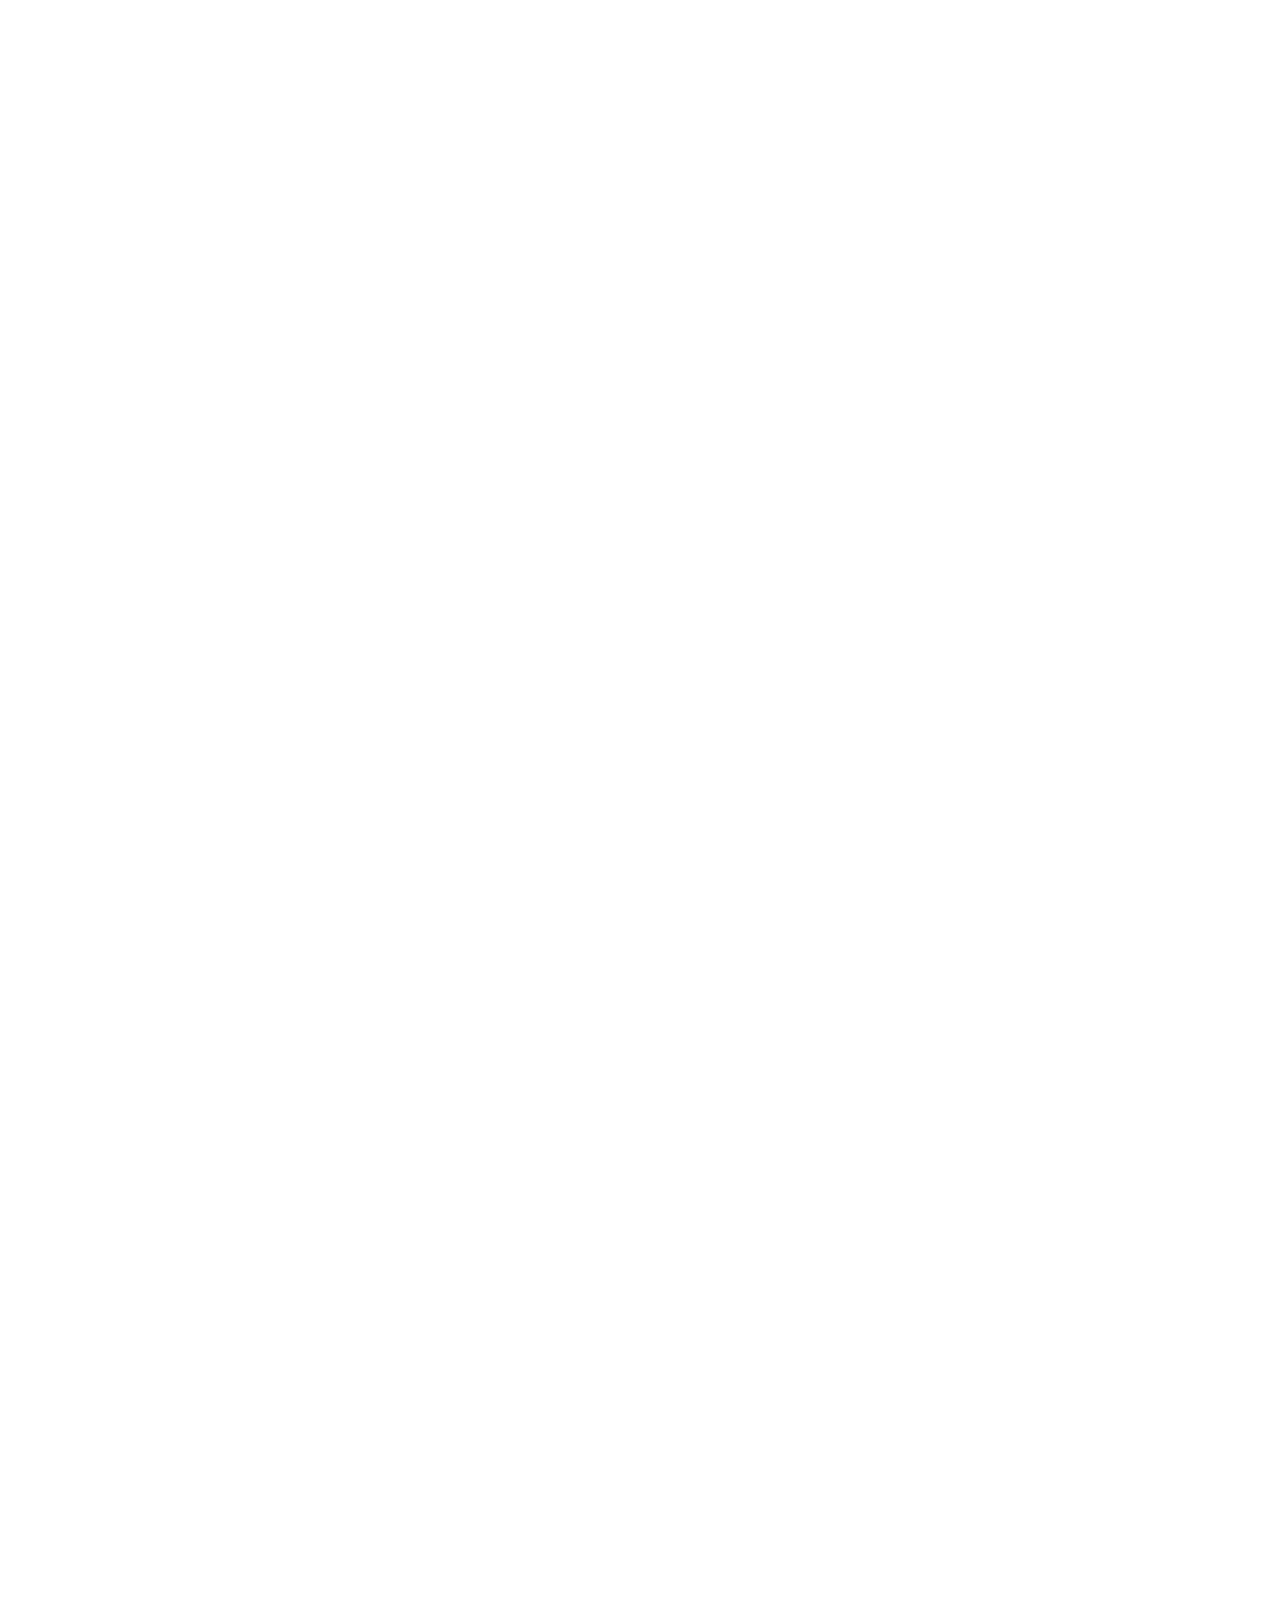
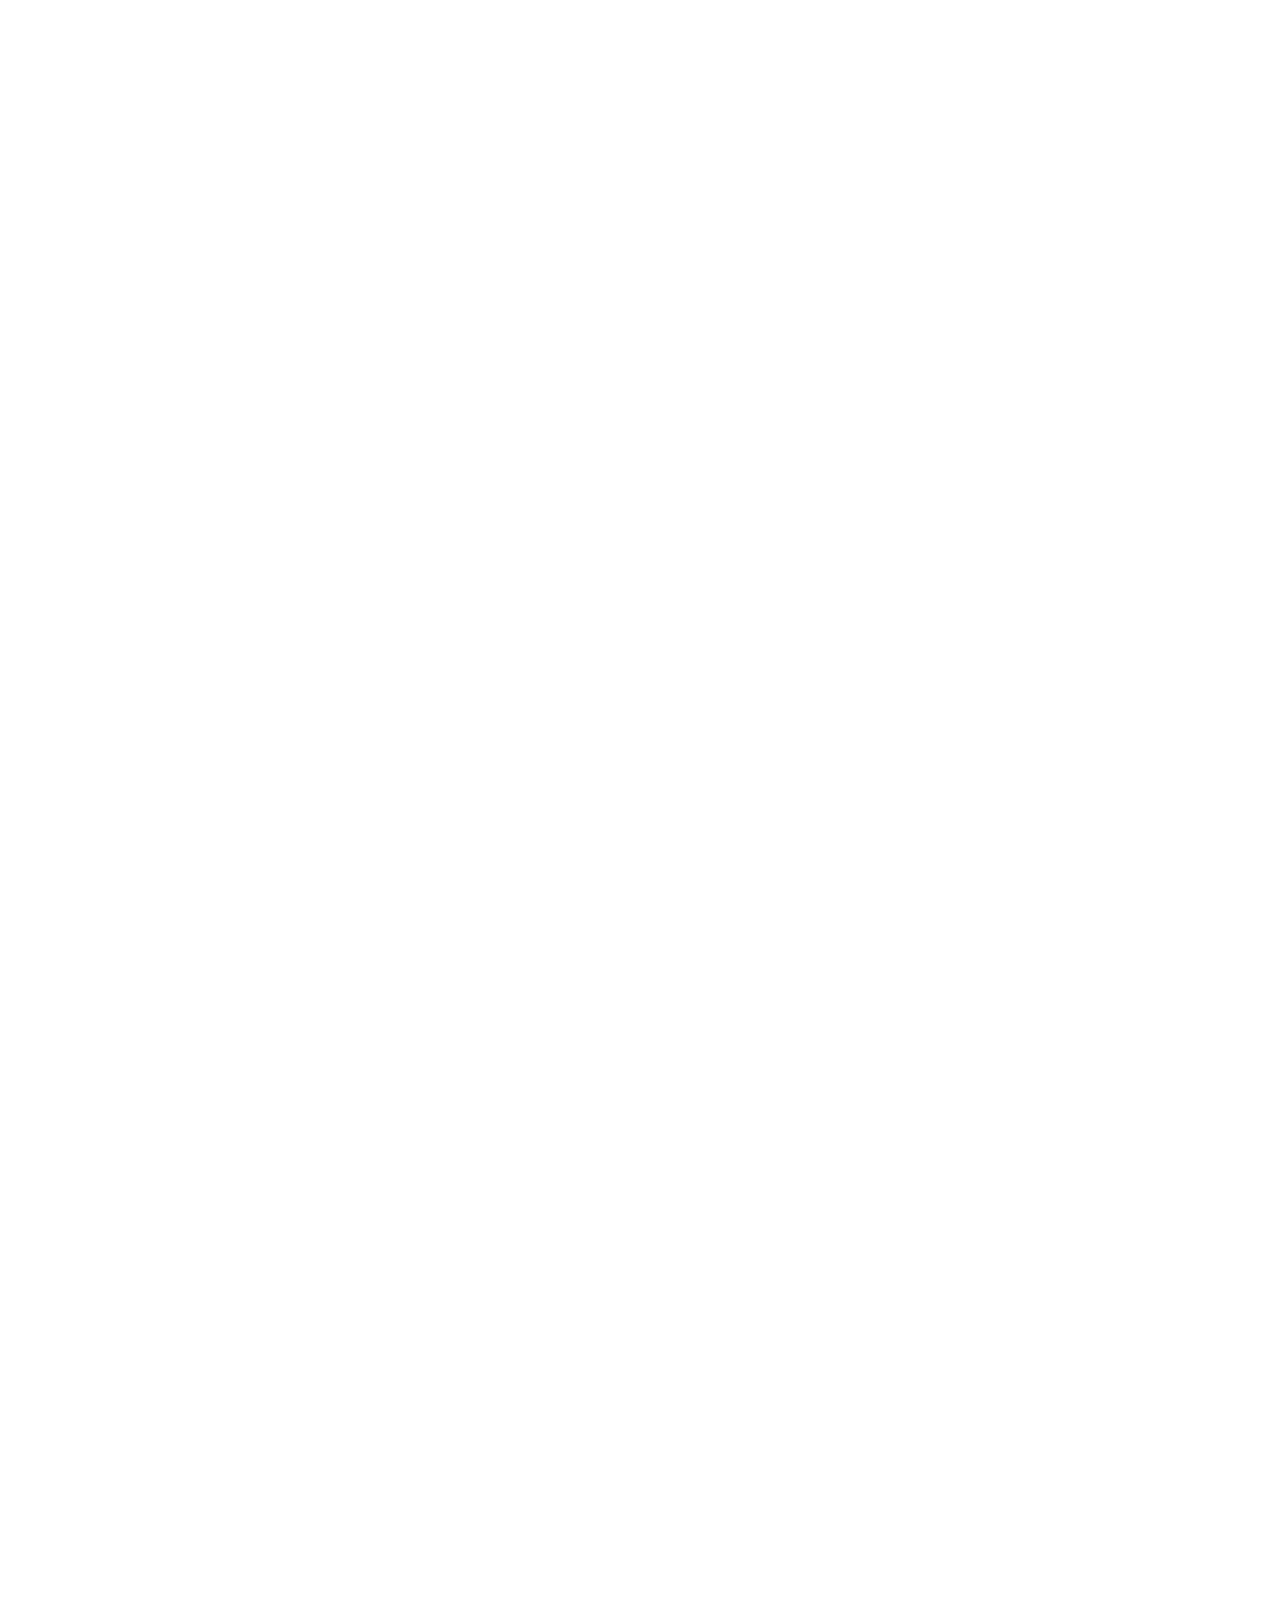
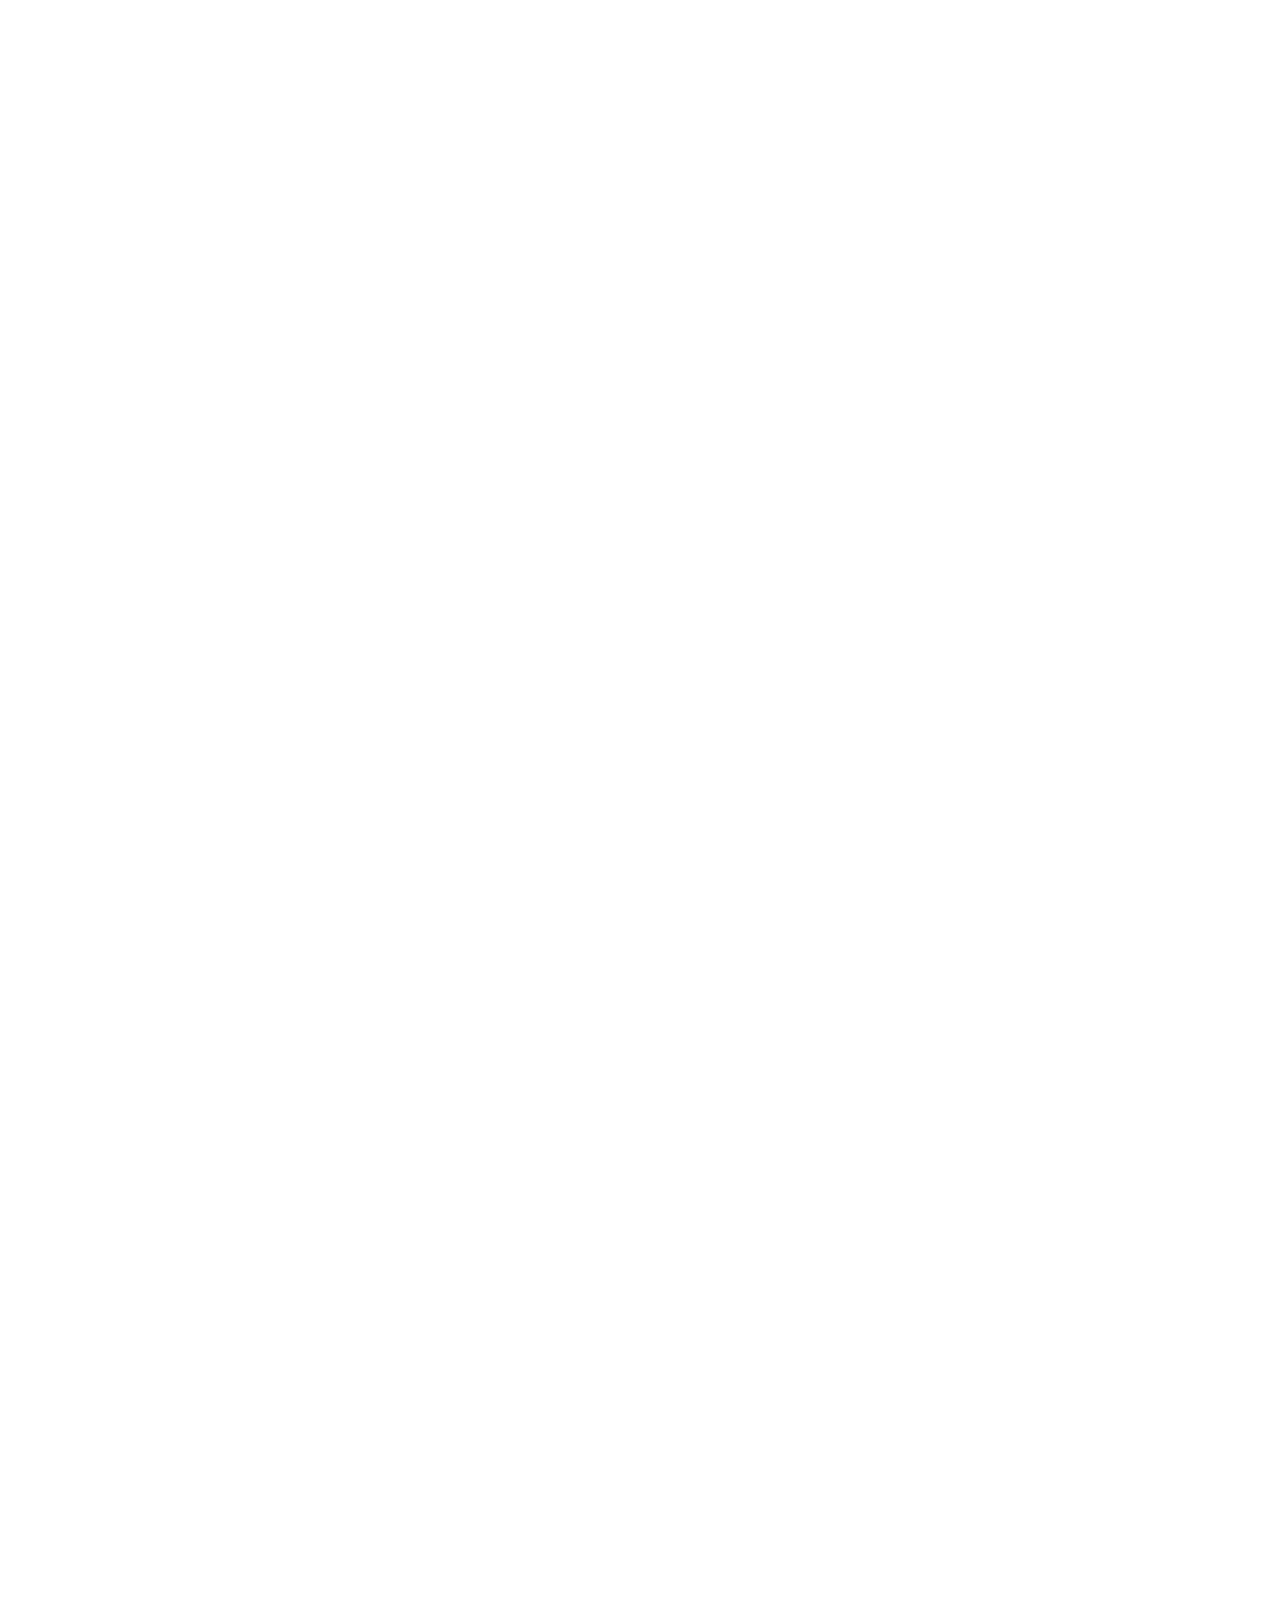
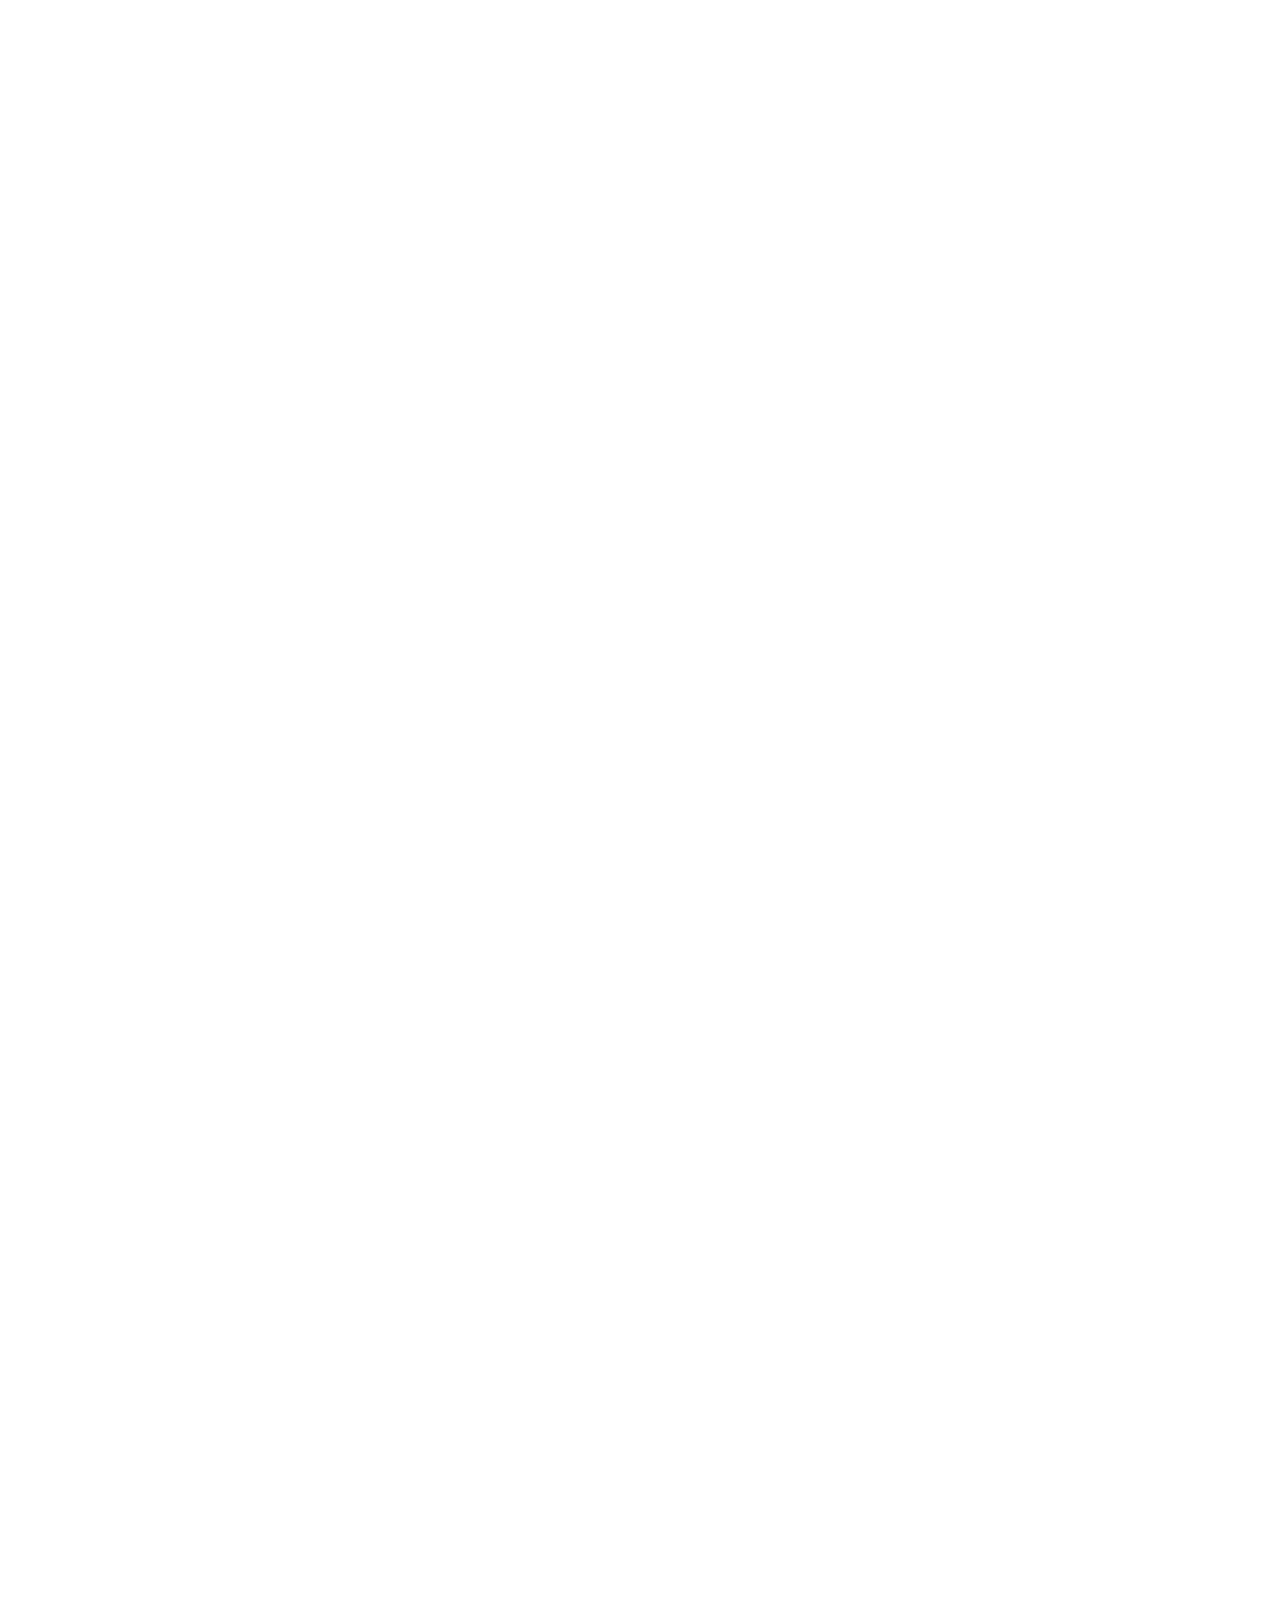
==== commit a4263d93: "Update about.html" ====
--- a/about.html
+++ b/about.html
@@ -16,14 +16,14 @@
     <link rel="stylesheet" href="css/owl.carousel.min.css">
     <link rel="stylesheet" href="css/magnific-popup.css">
     <link rel="stylesheet" href="css/font-awesome.min.css">
-    <link rel="stylesheet" href="css/themify-icons.css">
-    <link rel="stylesheet" href="css/nice-select.css">
-    <link rel="stylesheet" href="css/flaticon.css">
-    <link rel="stylesheet" href="css/gijgo.css">
-    <link rel="stylesheet" href="css/animate.min.css">
-    <link rel="stylesheet" href="css/slick.css">
-    <link rel="stylesheet" href="css/slicknav.css">
-    <link rel="stylesheet" href="css/style.css">
+    <link rel="stylesheet" href="themify-icons.css">
+    <link rel="stylesheet" href="nice-select.css">
+    <link rel="stylesheet" href="flaticon.css">
+    <link rel="stylesheet" href="gijgo.css">
+    <link rel="stylesheet" href="animate.min.css">
+    <link rel="stylesheet" href="slick.css">
+    <link rel="stylesheet" href="slicknav.css">
+    <link rel="stylesheet" href="style.css">
     <!-- <link rel="stylesheet" href="css/responsive.css"> -->
 </head>
 
@@ -561,4 +561,4 @@
     <script src="js/main.js"></script>
 </body>
 
-</html>+</html>
--- a/nice-select.css
+++ b/nice-select.css
@@ -0,0 +1,140 @@
+.nice-select {
+  -webkit-tap-highlight-color: transparent;
+  background-color: #fff;
+  border-radius: 5px;
+  border: solid 1px #e8e8e8;
+  box-sizing: border-box;
+  clear: both;
+  cursor: pointer;
+  display: block;
+  float: left;
+  font-family: inherit;
+  font-size: 14px;
+  font-weight: normal;
+  height: 42px;
+  line-height: 40px;
+  outline: none;
+  padding-left: 18px;
+  padding-right: 30px;
+  position: relative;
+  text-align: left !important;
+  -webkit-transition: all 0.2s ease-in-out;
+  transition: all 0.2s ease-in-out;
+  -webkit-user-select: none;
+     -moz-user-select: none;
+      -ms-user-select: none;
+          user-select: none;
+  white-space: nowrap;
+  width: auto; }
+  .nice-select:hover {
+    border-color: #dbdbdb; }
+  .nice-select:active, .nice-select.open, .nice-select:focus {
+    border-color: #999; }
+
+
+  .nice-select.disabled {
+    border-color: #ededed;
+    color: #999;
+    pointer-events: none; }
+    .nice-select.disabled:after {
+      border-color: #cccccc; }
+  .nice-select.wide {
+    width: 100%; }
+    .nice-select.wide .list {
+      left: 0 !important;
+      right: 0 !important; }
+  .nice-select.right {
+    float: right; }
+    .nice-select.right .list {
+      left: auto;
+      right: 0; }
+  .nice-select.small {
+    font-size: 12px;
+    height: 36px;
+    line-height: 34px; }
+    .nice-select.small:after {
+      height: 4px;
+      width: 4px; }
+    .nice-select.small .option {
+      line-height: 34px;
+      min-height: 34px; }
+  .nice-select .list {
+    background-color: #fff;
+    border-radius: 5px;
+    box-shadow: 0 0 0 1px rgba(68, 68, 68, 0.11);
+    box-sizing: border-box;
+    margin-top: 4px;
+    opacity: 0;
+    overflow: hidden;
+    padding: 0;
+    pointer-events: none;
+    position: absolute;
+    top: 100%;
+    left: 0;
+    -webkit-transform-origin: 50% 0;
+        -ms-transform-origin: 50% 0;
+            transform-origin: 50% 0;
+    -webkit-transform: scale(0.75) translateY(-21px);
+        -ms-transform: scale(0.75) translateY(-21px);
+            transform: scale(0.75) translateY(-21px);
+    -webkit-transition: all 0.2s cubic-bezier(0.5, 0, 0, 1.25), opacity 0.15s ease-out;
+    transition: all 0.2s cubic-bezier(0.5, 0, 0, 1.25), opacity 0.15s ease-out;
+    z-index: 9; }
+    .nice-select .list:hover .option:not(:hover) {
+      background-color: transparent !important; }
+  .nice-select .option {
+    cursor: pointer;
+    font-weight: 400;
+    line-height: 40px;
+    list-style: none;
+    min-height: 40px;
+    outline: none;
+    padding-left: 18px;
+    padding-right: 29px;
+    text-align: left;
+    -webkit-transition: all 0.2s;
+    transition: all 0.2s; }
+    .nice-select .option:hover, .nice-select .option.focus, .nice-select .option.selected.focus {
+      background-color: #f6f6f6; }
+    .nice-select .option.selected {
+      font-weight: bold; }
+    .nice-select .option.disabled {
+      background-color: transparent;
+      color: #999;
+      cursor: default; }
+
+.no-csspointerevents .nice-select .list {
+  display: none; }
+
+.no-csspointerevents .nice-select.open .list {
+  display: block; }
+
+
+
+
+
+  /* ,,,,,,,,,,,,,,,, */
+
+
+  .nice-select:after {
+    content: "\e64b";
+    display: block;
+    height: 5px;
+    margin-top: -5px;
+    pointer-events: none;
+    position: absolute;
+    right: 30px;
+    top: 8px;
+    transition: all 0.15s ease-in-out;
+    width: 5px;
+    font-family: 'themify';
+    color: #ddd; }
+
+    .nice-select.open:after {
+ }
+    .nice-select.open .list {
+      opacity: 1;
+      pointer-events: auto;
+      -webkit-transform: scale(1) translateY(0);
+          -ms-transform: scale(1) translateY(0);
+              transform: scale(1) translateY(0); }--- a/flaticon.css
+++ b/flaticon.css
@@ -0,0 +1,56 @@
+
+
+	/*
+  	Flaticon icon font: Flaticon
+  	Creation date: 07/09/2019 08:07
+  	*/
+
+	  @font-face {
+		font-family: "Flaticon";
+		src: url("../fonts/Flaticon.eot");
+		src: url("../fonts/Flaticon.eot");
+		src: url("../fonts/Flaticon.eot?#iefix") format("embedded-opentype"),
+			 url("../fonts/Flaticon.woff2") format("woff2"),
+			 url("../fonts/Flaticon.woff") format("woff"),
+			 url("../fonts/Flaticon.ttf") format("truetype"),
+			 url("../fonts/Flaticon.svg#Flaticon") format("svg");
+		font-weight: normal;
+		font-style: normal;
+	  }
+	  
+	  @media screen and (-webkit-min-device-pixel-ratio:0) {
+		@font-face {
+		  font-family: "Flaticon";
+		  src: url("./Flaticon.svg#Flaticon") format("svg");
+		}
+	  }
+	  
+	  [class^="flaticon-"]:before, [class*=" flaticon-"]:before,
+	  [class^="flaticon-"]:after, [class*=" flaticon-"]:after {   
+		font-family: Flaticon;
+			  font-size: 20px;
+	  font-style: normal;
+	  margin-left: 20px;
+	  }
+	  
+	.flaticon-legal-paper:before {
+		content: "\e001";
+	}
+	.flaticon-case:before {
+		content: "\e002";
+	}
+	.flaticon-survey:before {
+		content: "\e003";
+	}
+	.flaticon-bar-chart:before {
+		content: "\e004";
+	}
+	.flaticon-controls:before {
+		content: "\e005";
+	}
+	.flaticon-puzzle:before {
+		content: "\e006";
+	}
+	.flaticon-right:before {
+		content: "\e007";
+	}--- a/gijgo.css
+++ b/gijgo.css
@@ -0,0 +1,2704 @@
+.gj-button {
+    background-color: #f5f5f5;
+    border: 1px solid #ddd;
+    color: #000;
+    border-radius: 3px;
+    padding: 6px 10px;
+    cursor: pointer;
+}
+
+.gj-unselectable {
+    -webkit-touch-callout: none;
+    -webkit-user-select: none;
+    -khtml-user-select: none;
+    -moz-user-select: none;
+    -ms-user-select: none;
+    user-select: none;
+}
+
+.gj-row {
+    display: -webkit-box;
+    display: -ms-flexbox;
+    display: flex;
+    -ms-flex-wrap: wrap;
+    flex-wrap: wrap;
+}
+
+.gj-margin-left-5 {
+    margin-left: 5px;
+}
+
+.gj-margin-left-10 {
+    margin-left: 10px;
+}
+
+.gj-width-full {
+    width: 100%;
+}
+
+.gj-cursor-pointer {
+    cursor: pointer;
+}
+
+.gj-text-align-center {
+    text-align: center;
+}
+
+.gj-font-size-16 {
+    font-size: 16px;
+}
+
+.gj-hidden {
+    display: none;
+}
+
+/** Material Design */
+.gj-button-md {
+    background: 0 0;
+    border: none;
+    border-radius: 2px;
+    color: rgba(0, 0, 0, 0.87);
+    position: relative;
+    height: 36px;
+    margin: 0;
+    min-width: 64px;
+    padding: 0 16px;
+    display: inline-block;
+    font-family: "Roboto","Helvetica","Arial",sans-serif;
+    font-size: 1rem;
+    font-weight: 500;
+    text-transform: uppercase;
+    letter-spacing: 0;
+    overflow: hidden;
+    will-change: box-shadow;
+    transition: box-shadow .2s cubic-bezier(.4,0,1,1),background-color .2s cubic-bezier(.4,0,.2,1),color .2s cubic-bezier(.4,0,.2,1);
+    outline: none;
+    cursor: pointer;
+    text-decoration: none;
+    text-align: center;
+    line-height: 36px;
+    vertical-align: middle;
+    overflow: hidden;
+    -webkit-user-select: none;
+    -moz-user-select: none;
+    -ms-user-select: none;
+    user-select: none;
+}
+
+.gj-button-md:hover {
+    background-color: rgba(158,158,158,.2);
+}
+
+.gj-button-md:disabled {
+    color: rgba(0,0,0,.26);
+    background: 0 0;
+}
+
+.gj-button-md .material-icons,
+.gj-button-md .gj-icon {
+    vertical-align: middle;
+    /*font-size: 1.3rem;
+    margin-right: 4px;*/
+}
+
+.gj-button-md.gj-button-md-icon {
+    width: 24px;
+    height: 31px;
+    min-width: 24px;
+    padding: 0px;
+    display: table;
+}
+
+.gj-button-md.gj-button-md-icon .material-icons,
+.gj-button-md.gj-button-md-icon .gj-icon {
+    display: table-cell;
+    margin-right: 0px;
+    width: 24px;
+    height: 24px;
+}
+
+.gj-button-md.active {
+    background-color: rgba(158,158,158,.4);
+}
+
+.gj-button-md-group {
+    position: relative;
+    display: inline-block;
+    vertical-align: middle;
+}
+
+.gj-textbox-md {
+    border: none;
+    border-bottom: 1px solid rgba(0,0,0,.42);
+    display: block;
+    font-family: "Helvetica","Arial",sans-serif;
+    font-size: 16px;
+    line-height: 16px;
+    padding: 4px 0px;
+    margin: 0;
+    width: 100%;
+    background: 0 0;
+    text-align: left;
+    color: rgba(0,0,0,.87);
+}
+
+.gj-textbox-md:focus,
+.gj-textbox-md:active {
+    border-bottom: 2px solid rgba(0,0,0,.42);
+    outline: none;
+}
+
+.gj-textbox-md::placeholder {
+    color: #8e8e8e;
+}
+
+.gj-textbox-md:-ms-input-placeholder {
+    color: #8e8e8e;
+}
+
+.gj-textbox-md::-ms-input-placeholder {
+    color: #8e8e8e;
+}
+
+.gj-md-spacer-24 {
+    min-width: 24px;
+    width: 24px;
+    display: inline-block;
+}
+
+.gj-md-spacer-32 {
+    min-width: 32px;
+    width: 32px;
+    display: inline-block;
+}
+
+.gj-modal {
+    position: fixed;
+    top: 0;
+    right: 0;
+    bottom: 0;
+    left: 0;
+    z-index: 1203;
+    display: none;
+    overflow: hidden;
+    -webkit-overflow-scrolling: touch;
+    outline: 0;
+    background-color: rgba(0, 0, 0, 0.54118);
+    transition: 200ms ease opacity;
+    will-change: opacity;
+}
+
+/* List */
+ul.gj-list li [data-role="wrapper"] {
+    display: table;
+    width: 100%;
+}
+
+ul.gj-list li [data-role="checkbox"] {
+    display: table-cell;
+    vertical-align:middle;
+    text-align:center;
+}
+
+ul.gj-list li [data-role="image"] {
+    display: table-cell;
+    vertical-align:middle;
+    text-align:center;
+}
+
+ul.gj-list li [data-role="display"] {
+    display: table-cell;
+    vertical-align:middle;
+    cursor: pointer;
+}
+
+ul.gj-list li [data-role="display"]:empty:before {
+  content: "\200b"; /* unicode zero width space character */
+}
+
+/* List - Bootstrap */
+ul.gj-list-bootstrap {
+    padding-left: 0px;
+    margin-bottom: 0px;
+}
+
+ul.gj-list-bootstrap li {
+    padding: 0px;
+}
+
+ul.gj-list-bootstrap li [data-role="wrapper"] {
+    padding: 0px 10px;
+}
+
+ul.gj-list-bootstrap li [data-role="checkbox"] {
+    width: 24px;
+    padding: 3px;
+}
+
+ul.gj-list-bootstrap li [data-role="image"] {
+    width: 24px;
+    height: 24px;
+}
+
+ul.gj-list-bootstrap li [data-role="display"] {
+    padding: 8px 0px 8px 4px;
+}
+
+.list-group-item.active ul li, .list-group-item.active:focus ul li, .list-group-item.active:hover ul li {
+    text-shadow: none;
+    color:initial;
+}
+
+/* List - Material Design */
+ul.gj-list-md {
+    padding: 0px;
+    list-style: none;
+    list-style-type: none;
+    line-height: 24px;
+    letter-spacing: 0;
+    color: #616161; /* Gray 700 */
+}
+
+ul.gj-list-md li {
+    display: list-item;
+    list-style-type: none;
+    padding: 0px;
+    min-height: unset;
+    box-sizing: border-box;
+    align-items: center;
+    cursor: default;
+    overflow: hidden;
+
+    font-family: "Roboto","Helvetica","Arial",sans-serif;
+    font-size: 16px;
+    font-weight: 400;
+    letter-spacing: .04em;
+    line-height: 1;
+    
+    -webkit-flex-direction: row;
+    -ms-flex-direction: row;
+    flex-direction: row;
+    -webkit-flex-wrap: nowrap;
+    -ms-flex-wrap: nowrap;
+    flex-wrap: nowrap;
+}
+
+ul.gj-list-md li [data-role="checkbox"] {
+    height: 24px;
+    width: 24px;
+}
+
+ul.gj-list-md li [data-role="image"] {
+    height: 24px;
+    width: 24px;
+}
+
+ul.gj-list-md li [data-role="display"] {
+    padding: 8px 0px 8px 5px;
+    order: 0;
+    flex-grow: 2;
+    text-decoration: none;
+    box-sizing: border-box;
+    align-items: center;
+    text-align: left;
+    color: rgba(0,0,0,.87);
+}
+
+ul.gj-list-md li.disabled>[data-role="wrapper"]>[data-role="display"] {
+    color: #9E9E9E; /* Gray 500 */
+}
+
+.gj-list-md-active {
+    background: #e0e0e0;
+    color: #3f51b5;
+}
+
+
+/* Picker */
+.gj-picker {
+    position: absolute;
+    z-index: 1203;
+    background-color: #fff;
+}
+
+.gj-picker .selected {
+    color: #fff;
+}
+
+/* Material Design */
+.gj-picker-md {
+    font-family: "Roboto","Helvetica","Arial",sans-serif;
+    font-size: 16px;
+    font-weight: 400;
+    letter-spacing: .04em;
+    line-height: 1;
+    color: rgba(0,0,0,.87);
+    border: 1px solid #E0E0E0;
+}
+
+.gj-modal .gj-picker-md {
+    border: 0px;
+}
+
+.gj-picker-md [role="header"] {
+    color: rgba(255, 255, 255, 0.54);
+    display: flex;
+    background: #2196f3;
+    align-items: baseline;
+    user-select: none;
+    justify-content: center;
+}
+
+.gj-picker-md [role="footer"] {
+    float: right;
+    padding: 10px;
+}
+
+.gj-picker-md [role="footer"] button.gj-button-md {
+    color: #2196f3;
+    font-weight: bold;
+    font-size: 13px;
+}
+
+/* Bootstrap */
+.gj-picker-bootstrap {
+    border-radius: 4px;
+    border: 1px solid #E0E0E0;
+}
+
+.gj-picker-bootstrap .selected {
+    color: #888;
+}
+
+.gj-picker-bootstrap [role="header"] {
+    background: #eee;
+    color: #AAA;
+}
+@font-face {
+    font-family: 'gijgo-material';
+    src: url('../fonts/gijgo-material.eot?235541');
+    src: url('../fonts/gijgo-material.eot?235541#iefix') format('embedded-opentype'), url('../fonts/gijgo-material.ttf?235541') format('truetype'), url('../fonts/gijgo-material.woff?235541') format('woff'), url('../fonts/gijgo-material.svg?235541#gijgo-material') format('svg');
+    font-weight: normal;
+    font-style: normal;
+}
+
+.gj-icon {
+    /* use !important to prevent issues with browser extensions that change fonts */
+    font-family: 'gijgo-material' !important;
+    font-size: 24px;
+    speak: none;
+    font-style: normal;
+    font-weight: normal;
+    font-variant: normal;
+    text-transform: none;
+    line-height: 1;
+    /* Enable Ligatures ================ */
+    letter-spacing: 0;
+    -webkit-font-feature-settings: "liga";
+    -moz-font-feature-settings: "liga=1";
+    -moz-font-feature-settings: "liga";
+    -ms-font-feature-settings: "liga" 1;
+    font-feature-settings: "liga";
+    -webkit-font-variant-ligatures: discretionary-ligatures;
+    font-variant-ligatures: discretionary-ligatures;
+    /* Better Font Rendering =========== */
+    -webkit-font-smoothing: antialiased;
+    -moz-osx-font-smoothing: grayscale;
+}
+
+.gj-icon.undo:before {
+    content: "\e900";
+}
+
+.gj-icon.vertical-align-top:before {
+    content: "\e901";
+}
+
+.gj-icon.vertical-align-center:before {
+    content: "\e902";
+}
+
+.gj-icon.vertical-align-bottom:before {
+    content: "\e903";
+}
+
+.gj-icon.arrow-dropup:before {
+    content: "\e904";
+}
+
+.gj-icon.clock:before {
+    content: "\e905";
+}
+
+.gj-icon.refresh:before {
+    content: "\e906";
+}
+
+.gj-icon.last-page:before {
+    content: "\e907";
+}
+
+.gj-icon.first-page:before {
+    content: "\e908";
+}
+
+.gj-icon.cancel:before {
+    content: "\e909";
+}
+
+.gj-icon.clear:before {
+    content: "\e90a";
+}
+
+.gj-icon.check-circle:before {
+    content: "\e90b";
+}
+
+.gj-icon.delete:before {
+    content: "\e90c";
+}
+
+.gj-icon.arrow-upward:before {
+    content: "\e90d";
+}
+
+.gj-icon.arrow-forward:before {
+    content: "\e90e";
+}
+
+.gj-icon.arrow-downward:before {
+    content: "\e90f";
+}
+
+.gj-icon.arrow-back:before {
+    content: "\e910";
+}
+
+.gj-icon.list-numbered:before {
+    content: "\e911";
+}
+
+.gj-icon.list-bulleted:before {
+    content: "\e912";
+}
+
+.gj-icon.indent-increase:before {
+    content: "\e913";
+}
+
+.gj-icon.indent-decrease:before {
+    content: "\e914";
+}
+
+.gj-icon.redo:before {
+    content: "\e915";
+}
+
+.gj-icon.align-right:before {
+    content: "\e916";
+}
+
+.gj-icon.align-left:before {
+    content: "\e917";
+}
+
+.gj-icon.align-justify:before {
+    content: "\e918";
+}
+
+.gj-icon.align-center:before {
+    content: "\e919";
+}
+
+.gj-icon.strikethrough:before {
+    content: "\e91a";
+}
+
+.gj-icon.italic:before {
+    content: "\e91b";
+}
+
+.gj-icon.underlined:before {
+    content: "\e91c";
+}
+
+.gj-icon.bold:before {
+    content: "\e91d";
+}
+
+.gj-icon.arrow-dropdown:before {
+    content: "\e91e";
+}
+
+.gj-icon.done:before {
+    content: "\e91f";
+}
+
+.gj-icon.pencil:before {
+    content: "\e920";
+}
+
+.gj-icon.minus:before {
+    content: "\e921";
+}
+
+.gj-icon.plus:before {
+    content: "\e922";
+}
+
+.gj-icon.chevron-up:before {
+    content: "\e923";
+}
+
+.gj-icon.chevron-right:before {
+    content: "\e924";
+}
+
+.gj-icon.chevron-down:before {
+    content: "\e925";
+}
+
+.gj-icon.chevron-left:before {
+    content: "\e926";
+}
+
+.gj-icon.event:before {
+    content: "\e927";
+}
+.gj-draggable {
+    cursor: move;
+}
+.gj-resizable-handle {
+    position: absolute;
+    font-size: 0.1px;
+    display: block;
+    -ms-touch-action: none;
+    touch-action: none;
+    z-index: 1203;
+}
+
+.gj-resizable-n {
+    cursor: n-resize;
+    height: 7px;
+    width: 100%;
+    top: -5px;
+    left: 0;
+}
+.gj-resizable-e {
+    cursor: e-resize;
+    width: 7px;
+    right: -5px;
+    top: 0;
+    height: 100%;
+}
+.gj-resizable-s {
+    cursor: s-resize;
+    height: 7px;
+    width: 100%;
+    bottom: -5px;
+    left: 0;
+}
+.gj-resizable-w {
+	cursor: w-resize;
+	width: 7px;
+	left: -5px;
+	top: 0;
+	height: 100%;
+}
+.gj-resizable-se {
+	cursor: se-resize;
+	width: 12px;
+	height: 12px;
+	right: 1px;
+	bottom: 1px;
+}
+.gj-resizable-sw {
+	cursor: sw-resize;
+	width: 9px;
+	height: 9px;
+	left: -5px;
+	bottom: -5px;
+}
+.gj-resizable-nw {
+	cursor: nw-resize;
+	width: 9px;
+	height: 9px;
+	left: -5px;
+	top: -5px;
+}
+.gj-resizable-ne {
+	cursor: ne-resize;
+	width: 9px;
+	height: 9px;
+	right: -5px;
+	top: -5px;
+}
+
+.gj-dialog-footer {
+    position: absolute;
+    bottom: 0px;
+    width: 100%;
+    margin-top: 0px;
+}
+
+.gj-dialog-scrollable [data-role="body"] {
+    overflow-x: hidden;
+    overflow-y: scroll;
+}
+
+/** Bootstrap 3 **/
+.gj-dialog-bootstrap {
+    overflow: hidden;
+    z-index: 1202;
+}
+
+.gj-dialog-bootstrap [data-role="title"] {
+    display: inline;
+}
+.gj-dialog-bootstrap [data-role="close"] {
+    line-height: 1.42857143;
+}
+
+/** Bootstrap 4 **/
+.gj-dialog-bootstrap4 {
+    overflow: hidden;
+    z-index: 1202;
+}
+
+.gj-dialog-bootstrap4 [data-role="title"] {
+    display: inline;
+}
+.gj-dialog-bootstrap4 [data-role="close"] {
+    line-height: 1.5;
+}
+
+/** Material Design **/
+.gj-dialog-md {
+    background-color: #FFF;
+    overflow: hidden;
+    border: none;
+    box-shadow: 0 11px 15px -7px rgba(0,0,0,.2), 0 24px 38px 3px rgba(0,0,0,.14), 0 9px 46px 8px rgba(0,0,0,.12);
+    box-sizing: border-box;
+    position: relative;
+    display: -webkit-box;
+    display: -webkit-flex;
+    display: -ms-flexbox;
+    display: flex;
+    -webkit-box-orient: vertical;
+    -webkit-box-direction: normal;
+    -webkit-flex-direction: column;
+    -ms-flex-direction: column;
+    flex-direction: column;
+    -webkit-background-clip: padding-box;
+    background-clip: padding-box;
+    outline: 0;
+    z-index: 1202;
+}
+
+.gj-dialog-md-header {
+    padding: 24px 24px 0px 24px;
+    font-family: "Roboto","Helvetica","Arial",sans-serif;
+}
+
+.gj-dialog-md-title {
+    margin: 0;
+    font-weight: 400;
+    display: inline;
+    line-height: 28px;
+    font-size: 20px;
+}
+
+.gj-dialog-md-close {
+    -webkit-appearance: none;
+    padding: 0;
+    cursor: pointer;
+    background: 0 0;
+    border: 0;
+    float: right;
+    line-height: 28px;
+    font-size: 28px;
+}
+
+.gj-dialog-md-body {
+    padding: 20px 24px 24px 24px;
+    color: rgba(0,0,0,.54);
+    font-family: "Helvetica","Arial",sans-serif;
+    font-size: 14px;
+    font-weight: 400;
+    line-height: 20px;
+}
+
+.gj-dialog-md-footer {
+    padding: 8px 8px 8px 24px;
+    display: -webkit-flex;
+    display: -ms-flexbox;
+    display: flex;
+    -webkit-flex-direction: row-reverse;
+    -ms-flex-direction: row-reverse;
+    flex-direction: row-reverse;
+    -webkit-flex-wrap: wrap;
+    -ms-flex-wrap: wrap;
+    flex-wrap: wrap;
+
+    box-sizing: border-box;
+}
+
+.gj-dialog-md-footer>*:first-child {
+    margin-right: 0;
+}
+
+.gj-dialog-md-footer>* {
+    margin-right: 8px;
+    height: 36px;
+}
+DIV.gj-grid-wrapper {
+    margin: auto;
+    position: relative;
+    clear:both;
+    z-index: 1;
+}
+
+TABLE.gj-grid {
+    margin: auto;    
+    border-collapse: collapse;
+    width: 100%;
+    table-layout: fixed;
+}
+
+TABLE.gj-grid THEAD TH [data-role="selectAll"] {
+    margin: auto;
+}
+
+TABLE.gj-grid THEAD TH [data-role="title"] {
+    display: inline-block;
+}
+
+TABLE.gj-grid THEAD TH [data-role="sorticon"] {
+    display: inline-block;
+}
+
+TABLE.gj-grid THEAD TH {
+    overflow: hidden;
+    text-overflow: ellipsis;
+}
+
+TABLE.gj-grid.autogrow-header-row THEAD TH {
+    overflow: auto;
+    text-overflow: initial;
+    white-space: pre-wrap;
+    -ms-word-break: break-word;
+    word-break: break-word;
+}
+
+TABLE.gj-grid > tbody > tr > td {
+    overflow: hidden;
+    position: relative;
+}
+
+table.gj-grid tbody div[data-role="display"] {
+    vertical-align: middle;
+    text-indent: 0;
+    white-space: pre-wrap;
+    -ms-word-break: break-word;
+    word-break: break-word;
+}
+
+table.gj-grid.fixed-body-rows tbody div[data-role="display"] {
+    overflow: hidden;
+    text-overflow: ellipsis;
+    white-space: nowrap;
+    -ms-word-break: initial;
+    word-break: initial;
+}
+
+table.gj-grid tfoot DIV[data-role="display"] {
+    vertical-align: middle;
+    text-indent: 0;
+    display: flex;
+}
+
+TABLE.gj-grid .fa {
+    padding: 2px;
+}
+
+TABLE.gj-grid > tbody > tr > td > div {
+    padding: 2px;
+    overflow: hidden;
+}
+
+DIV.gj-grid-wrapper DIV.gj-grid-loading-cover
+{
+    background: #BBBBBB;
+    opacity: 0.5;
+    position: absolute;
+    vertical-align: middle;
+}
+
+DIV.gj-grid-wrapper DIV.gj-grid-loading-text
+{
+    position: absolute;
+    font-weight: bold;
+}
+
+/* Bootstrap Theme */
+table.gj-grid-bootstrap thead th {
+    background-color: #f5f5f5;
+    vertical-align:middle;
+}
+
+table.gj-grid-bootstrap thead th [data-role="sorticon"] {
+    margin-left: 5px;
+}
+
+table.gj-grid-bootstrap thead th [data-role="sorticon"] i.gj-icon,
+table.gj-grid-bootstrap thead th [data-role="sorticon"] i.material-icons {
+    position: absolute;
+    font-size: 20px;
+    top: 15px;
+}
+
+table.gj-grid-bootstrap tbody tr td div[data-role="display"] {
+    padding: 0px;
+}
+
+.gj-grid-bootstrap-4 .gj-checkbox-bootstrap {
+    display: inline-block;
+    padding-top: 2px;
+}
+
+.gj-grid-bootstrap-4 tbody tr.active {
+    background-color: rgba(0,0,0,.075);
+}
+
+/* Material Design Theme */
+.gj-grid-md {
+    position: relative;
+    border: 1px solid #e0e0e0;
+    border-collapse: collapse;
+    white-space: nowrap;
+    font-size: 13px;
+    font-family: "Roboto","Helvetica","Arial",sans-serif;
+    background-color: #fff;
+}
+
+.gj-grid-md td:first-of-type, .gj-grid-md th:first-of-type {
+    padding-left: 24px;
+}
+
+.gj-grid-md th {
+    position: relative;
+    vertical-align: bottom;
+    font-weight: 700;
+    line-height: 31px;
+    letter-spacing: 0;
+    height: 56px;
+    font-size: 12px;
+    color: rgba(0,0,0,.54);
+    padding-bottom: 8px;
+    box-sizing: border-box;
+    padding: 12px 18px;
+    text-align: right;
+}
+
+.gj-grid-md td {
+    position: relative;
+    height: 48px;
+    border-top: 1px solid #e0e0e0;
+    border-bottom: 1px solid #e0e0e0;
+    padding: 12px 18px;
+    box-sizing: border-box;
+    text-align: left;
+    color: rgba(0,0,0,.87);
+}
+
+.gj-grid-md tbody tr {
+    position: relative;
+    height: 48px;
+    transition-duration: .28s;
+    transition-timing-function: cubic-bezier(.4,0,.2,1);
+    transition-property: background-color;
+}
+
+.gj-grid-md tbody tr:hover {
+    background-color: #EEEEEE; /* Gray 200 */
+}
+
+.gj-grid-md tbody tr.gj-grid-md-select {
+    background-color: #F5F5F5; /* Grey 100 */
+}
+
+
+table.gj-grid-md thead th [data-role="sorticon"] {
+    margin-left: 5px;
+}
+
+table.gj-grid-md thead th [data-role="sorticon"] i.gj-icon,
+table.gj-grid-md thead th [data-role="sorticon"] i.material-icons {
+    position: absolute;
+    font-size: 16px;
+    top: 19px;
+}
+
+table.gj-grid-md thead th.gj-grid-select-all {
+    padding-bottom: 3px;
+}
+/* Hide all prioritized columns by default */
+@media only all {
+	th.display-1120,
+	td.display-1120,
+	th.display-960,
+	td.display-960,
+	th.display-800,
+	td.display-800,
+	th.display-640,
+	td.display-640,
+	th.display-480,
+	td.display-480,
+	th.display-320,
+	td.display-320 {
+		display: none;
+	}
+}
+
+/* Show at 320px (20em x 16px) */
+@media screen and (min-width: 20em) {
+	TABLE.gj-grid-bootstrap th.display-320,
+	TABLE.gj-grid-bootstrap td.display-320 {
+		display: table-cell;
+	}
+}
+/* Show at 480px (30em x 16px) */
+@media screen and (min-width: 30em) {
+	TABLE.gj-grid-bootstrap th.display-480,
+	TABLE.gj-grid-bootstrap td.display-480 {
+		display: table-cell;
+	}
+}
+/* Show at 640px (40em x 16px) */
+@media screen and (min-width: 40em) {
+	TABLE.gj-grid-bootstrap th.display-640,
+	TABLE.gj-grid-bootstrap td.display-640 {
+		display: table-cell;
+	}
+}
+/* Show at 800px (50em x 16px) */
+@media screen and (min-width: 50em) {
+	TABLE.gj-grid-bootstrap th.display-800,
+	TABLE.gj-grid-bootstrap td.display-800 {
+		display: table-cell;
+	}
+}
+/* Show at 960px (60em x 16px) */
+@media screen and (min-width: 60em) {
+	TABLE.gj-grid-bootstrap th.display-960,
+	TABLE.gj-grid-bootstrap td.display-960 {
+		display: table-cell;
+	}
+}
+/* Show at 1,120px (70em x 16px) */
+@media screen and (min-width: 70em) {
+	TABLE.gj-grid-bootstrap th.display-1120,
+	TABLE.gj-grid-bootstrap td.display-1120 {
+		display: table-cell;
+	}
+}
+
+/* Material Design Theme */
+.gj-grid-md tfoot tr th {
+    padding-right: 14px;
+}
+
+.gj-grid-md tfoot tr[data-role="pager"] .gj-grid-mdl-pager-label {
+    padding-left: 5px;
+    padding-right: 5px;
+}
+
+.gj-grid-md tfoot tr[data-role="pager"] .gj-dropdown-md {
+    margin-left: 12px;
+}
+
+.gj-grid-md tfoot tr[data-role="pager"] .gj-dropdown-md [role="presenter"] {
+    font-size: 12px;
+    font-weight: bold;
+    color: rgba(0,0,0,.54);
+}
+
+.gj-grid-md tfoot tr[data-role="pager"] .gj-dropdown-md [role="presenter"] [role="display"] {
+    text-align: right;
+}
+
+.gj-grid-md tfoot tr[data-role="pager"] .gj-grid-md-limit-select {
+    margin-left: 10px;
+    font-size: 12px;
+    font-weight: bold;
+    color: rgba(0,0,0,.54);
+}
+
+/* Bootstrap */
+.gj-grid-bootstrap tfoot tr[data-role="pager"] th {
+    line-height: 30px;
+    background-color: #f5f5f5;
+}
+
+.gj-grid-bootstrap tfoot tr[data-role="pager"] th > div > div {
+    margin-right: 5px;
+}
+
+.gj-grid-bootstrap tfoot tr[data-role="pager"] th > div > button {
+    margin-right: 5px;
+}
+
+.gj-grid-bootstrap-4 tfoot tr[data-role="pager"] th > div button {
+    height: 34px;
+}
+
+.gj-grid-bootstrap-4 tfoot tr[data-role="pager"] th div .gj-dropdown-bootstrap-4 .gj-dropdown-expander-mi .gj-icon {
+    top: 5px;
+}
+
+.gj-grid-bootstrap-3 tfoot tr[data-role="pager"] th > div > input {
+    margin-right: 5px;
+    width: 40px;
+    text-align: right;
+    display: inline-block;
+    font-weight: bold;
+}
+
+.gj-grid-bootstrap-4 tfoot tr[data-role="pager"] th > div > div.input-group {
+    width: 40px;
+}
+
+.gj-grid-bootstrap-4 tfoot tr[data-role="pager"] th > div > div.input-group input {
+    text-align: right;
+    font-weight: bold;
+    height: 34px;
+    padding-top: 2px;
+    padding-bottom: 6px;
+}
+
+.gj-grid-bootstrap tfoot tr[data-role="pager"] th > div > select {
+    display: inline-block;
+    margin-right: 5px;
+    width: 60px;
+}
+
+.gj-grid-bootstrap tfoot tr[data-role="pager"] th .gj-dropdown-bootstrap .gj-list-bootstrap [data-role="display"] {
+    line-height: 14px;
+}
+
+.gj-grid-bootstrap tfoot tr[data-role="pager"] th .gj-dropdown-bootstrap [role="presenter"] [role="display"] {
+    font-weight: bold;
+}
+
+.gj-grid-bootstrap tfoot tr[data-role="pager"] th .gj-dropdown-bootstrap-3 [role="presenter"] {
+    padding: 2px 8px;
+}
+
+.gj-grid-bootstrap tfoot tr[data-role="pager"] th .gj-dropdown-bootstrap-4 [role="presenter"] {
+    padding: 1px 8px;
+}
+.gj-grid thead tr th div.gj-grid-column-resizer-wrapper {
+    position: relative;
+    width: 100%;
+    height: 0px; 
+    top: 0px; 
+    left: 0px; 
+    padding: 0px;
+}
+
+span.gj-grid-column-resizer {
+    position: absolute;
+    right: 0px;
+    width: 10px;
+    top: -100px;
+    height: 300px;
+    z-index: 1203;
+    cursor: e-resize;
+}
+
+.gj-grid-resize-cursor {
+    cursor: e-resize;
+}
+.gj-grid-md tbody tr.gj-grid-top-border td {
+  border-top: 2px solid #777;
+}
+.gj-grid-md tbody tr.gj-grid-bottom-border td {
+  border-bottom: 2px solid #777;
+}
+
+.gj-grid-bootstrap tbody tr.gj-grid-top-border td {
+  border-top: 2px solid #777;
+}
+.gj-grid-bootstrap tbody tr.gj-grid-bottom-border td {
+  border-bottom: 2px solid #777;
+}
+.gj-grid-md thead tr th.gj-grid-left-border,
+.gj-grid-md tbody tr td.gj-grid-left-border
+{
+    border-left: 3px solid #777;
+}
+.gj-grid-md thead tr th.gj-grid-right-border,
+.gj-grid-md tbody tr td.gj-grid-right-border
+{
+    border-right: 3px solid #777;
+}
+
+.gj-grid-bootstrap thead tr th.gj-grid-left-border,
+.gj-grid-bootstrap tbody tr td.gj-grid-left-border
+{
+    border-left: 5px solid #ddd;
+}
+.gj-grid-bootstrap thead tr th.gj-grid-right-border,
+.gj-grid-bootstrap tbody tr td.gj-grid-right-border
+{
+    border-right: 5px solid #ddd;
+}
+.gj-dirty {
+    position: absolute;
+    top: 0px;
+    left: 0px;
+    border-style: solid;
+    border-width: 3px;
+    border-color: #f00 transparent transparent #f00;
+    padding: 0;
+    overflow: hidden;
+    vertical-align: top;
+}
+
+/* Material Design */
+.gj-grid-md tbody tr td.gj-grid-management-column {
+    padding: 3px;
+}
+
+.gj-grid-md tbody tr td[data-mode="edit"] {
+    padding: 0px 18px;
+}
+
+.gj-grid-md tbody .gj-dropdown-md [role="presenter"] [role="display"] {
+    padding: 0px;
+}
+
+/* Bootstrap */
+.gj-grid-bootstrap tbody tr td[data-mode="edit"] {
+    padding: 0px;
+}
+
+.gj-grid-bootstrap tbody tr td[data-mode="edit"] [data-role="edit"] {
+    padding: 0px;
+}
+
+/* Bootstrap 3 */
+.gj-grid-bootstrap-3 tbody tr td.gj-grid-management-column {
+    padding: 3px;
+}
+
+.gj-grid-bootstrap-3 tbody tr td[data-mode="edit"] {
+    height: 38px;
+}
+
+.gj-grid-bootstrap-3 tbody tr td[data-mode="edit"] [data-role="edit"] input[type="text"] {
+    height: 37px;
+    padding: 8px;
+}
+
+.gj-grid-bootstrap-3 tbody tr td[data-mode="edit"] .gj-dropdown-bootstrap [role="presenter"] {
+    border: 0px;
+    border-radius: 0px;
+    height: 37px;
+    padding-left: 8px;
+}
+
+.gj-grid-bootstrap-3 tbody tr td[data-mode="edit"] .gj-datepicker-bootstrap {
+    height: 37px;
+}
+
+.gj-grid-bootstrap-3 tbody tr td[data-mode="edit"] .gj-datepicker-bootstrap [role="input"] {
+    height: 37px;
+    border:0px;
+    border-radius: 0px;
+}
+
+.gj-grid-bootstrap-3 tbody tr td[data-mode="edit"] .gj-datepicker-bootstrap [role="right-icon"] {
+    border:0px;
+    border-radius: 0px;
+}
+
+.gj-grid-bootstrap-3 tbody tr td[data-mode="edit"] .gj-checkbox-bootstrap {
+    display: inline-block;
+    padding-top: 10px;
+    height: 32px;
+}
+
+/* Bootstrap 4 */
+.gj-grid-bootstrap-4 tbody tr td.gj-grid-management-column {
+    padding: 6px;
+}
+
+.gj-grid-bootstrap-4 tbody tr td[data-mode="edit"] [data-role="edit"] input[type="text"] {
+    height: 48px;
+    padding-left: 12px;
+}
+
+.gj-grid-bootstrap-4 tbody tr td[data-mode="edit"] .gj-dropdown-bootstrap [role="presenter"] {
+    border: 0px;
+    border-radius: 0px;
+    height: 48px;
+    padding-left: 12px;
+    font-family: -apple-system,system-ui,BlinkMacSystemFont,"Segoe UI",Roboto,"Helvetica Neue",Arial,sans-serif;
+}
+
+.gj-grid-bootstrap-4 tbody tr td[data-mode="edit"] .gj-dropdown-bootstrap-4 [role="expander"].gj-dropdown-expander-mi .gj-icon,
+.gj-grid-bootstrap-4 tbody tr td[data-mode="edit"] .gj-dropdown-bootstrap-4 [role="expander"].gj-dropdown-expander-mi .material-icons {
+    top: 13px;
+}
+
+.gj-grid-bootstrap-4 tbody tr td[data-mode="edit"] .gj-datepicker-bootstrap {
+    height: 48px;
+}
+
+.gj-grid-bootstrap-4 tbody tr td[data-mode="edit"] .gj-datepicker-bootstrap [role="input"] {
+    height: 48px;
+    border:0px;
+    border-radius: 0px;
+}
+
+.gj-grid-bootstrap-4 tbody tr td[data-mode="edit"] .gj-datepicker-bootstrap [role="right-icon"] {
+    background-color: #fff;
+}
+
+.gj-grid-bootstrap-4 tbody tr td[data-mode="edit"] .gj-datepicker-bootstrap [role="right-icon"] button {
+    border: 0px;
+    border-radius: 0px;
+    width: 43px;
+    position: relative;
+}
+
+.gj-grid-bootstrap-4 tbody tr td[data-mode="edit"] .gj-datepicker-bootstrap [role="right-icon"] .gj-icon,
+.gj-grid-bootstrap-4 tbody tr td[data-mode="edit"] .gj-datepicker-bootstrap [role="right-icon"] .material-icons {
+    top: 13px;
+    left: 10px;
+    font-size: 24px;
+}
+
+.gj-grid-bootstrap-4 tbody tr td[data-mode="edit"] .gj-checkbox-bootstrap {
+    display: inline-block;
+    padding-top: 15px;
+    height: 42px;
+}
+.gj-grid-md thead tr[data-role="filter"] th {
+    border-top: 1px solid #e0e0e0;
+}
+
+div.gj-grid-wrapper div.gj-grid-bootstrap-toolbar {
+    background-color: #f5f5f5;
+    padding: 8px;
+    font-weight: bold;
+    border: 1px solid #ddd;
+}
+
+div.gj-grid-wrapper div.gj-grid-bootstrap-4-toolbar {
+    background-color: #f5f5f5;
+    padding: 12px;
+    font-weight: bold;
+    border: 1px solid #ddd;
+}
+
+div.gj-grid-wrapper div.gj-grid-md-toolbar {
+    font-weight: bold;
+    font-size: 24px;
+    font-family: "Helvetica","Arial",sans-serif;
+    background-color: rgb(255, 255, 255);
+    
+    border-top: 1px solid #e0e0e0;
+    border-left: 1px solid #e0e0e0;
+    border-right: 1px solid #e0e0e0;
+    border-bottom: 0px;
+    border-collapse: collapse;
+
+    padding: 0 18px 0px 18px;
+    line-height: 56px;
+}
+table.gj-grid-scrollable tbody {
+    overflow-y: auto;
+    overflow-x: hidden;
+    display: block;
+}
+
+/* Material Design */
+table.gj-grid-md.gj-grid-scrollable {
+    border-bottom: 0px;
+}
+
+table.gj-grid-md.gj-grid-scrollable tbody {
+    border-right: 1px solid #e0e0e0;
+    border-bottom: 1px solid #e0e0e0;
+}
+
+table.gj-grid-md.gj-grid-scrollable tfoot {
+    border-bottom: 1px solid #e0e0e0;
+}
+
+/* Bootstrap 3 */
+table.gj-grid-bootstrap.gj-grid-scrollable {
+    border-bottom: 0px;
+}
+
+table.gj-grid-bootstrap.gj-grid-scrollable tbody {
+    border-right: 1px solid #ddd;
+    border-bottom: 1px solid #ddd;
+}
+
+table.gj-grid-bootstrap.gj-grid-scrollable tbody tr[data-role="row"]:first-child td {
+    border-top: 0px;
+}
+
+table.gj-grid-bootstrap.gj-grid-scrollable tbody tr[data-role="row"] td:first-child {
+    border-left: 0px;
+}
+
+table.gj-grid-bootstrap.gj-grid-scrollable tbody tr[data-role="row"] td:last-child {
+    border-right: 0px;
+}
+
+table.gj-grid-bootstrap.gj-grid-scrollable tfoot {
+    border-bottom: 1px solid #ddd;
+}
+
+ul.gj-list li [data-role="spacer"] {
+    display: table-cell;
+}
+
+ul.gj-list li [data-role="expander"] {
+    display: table-cell;
+    vertical-align:middle;
+    text-align:center;
+    cursor: pointer;
+}
+
+[data-type="tree"] ul li [data-role="expander"].gj-tree-material-icons-expander {
+    width: 24px;
+}
+
+[data-type="tree"] ul li [data-role="expander"].gj-tree-font-awesome-expander {
+    width: 24px;
+}
+
+[data-type="tree"] ul li [data-role="expander"].gj-tree-glyphicons-expander {
+    width: 24px;
+}
+
+[data-type="tree"] ul li [data-role="expander"].gj-tree-glyphicons-expander .glyphicon {
+    top: 4px;
+    height: 24px;
+}
+
+/* Bootstrap Theme */
+.gj-tree-bootstrap-3 ul.gj-list-bootstrap li {
+    border: 0px;
+    border-radius: 0px;
+    color: #333;
+}
+
+.gj-tree-bootstrap-3 ul.gj-list-bootstrap li.active {
+    color: #fff;
+}
+
+.gj-tree-bootstrap-3 ul.gj-list-bootstrap li.disabled {
+    color: #777;
+    background-color: #eee;
+}
+
+.gj-tree-bootstrap-4 ul.gj-list-bootstrap li {
+    border: 0px;
+    border-radius: 0px;
+    color: #212529;
+}
+
+.gj-tree-bootstrap-4 ul.gj-list-bootstrap li.active {
+    color: #fff;
+}
+
+.gj-tree-bootstrap-4 ul.gj-list-bootstrap li.disabled {
+    color: #868e96;
+}
+
+.gj-tree-bootstrap-4 ul.gj-list-bootstrap li ul.gj-list-bootstrap {
+    width: 100%;
+}
+
+.gj-tree-bootstrap-border ul.gj-list-bootstrap li {
+    border: 1px solid #ddd;
+}
+
+.gj-tree-bootstrap-border ul.gj-list-bootstrap li ul.gj-list-bootstrap li {
+    border-left: 0px;
+    border-right: 0px;
+}
+
+.gj-tree-bootstrap-border ul.gj-list-bootstrap li:first-child {
+    border-top-left-radius: 4px;
+    border-top-right-radius: 4px;
+}
+
+.gj-tree-bootstrap-border ul.gj-list-bootstrap li:last-child {
+    border-bottom-left-radius: 4px;
+    border-bottom-right-radius: 4px;
+}
+
+.gj-tree-bootstrap-border ul.gj-list-bootstrap li ul.gj-list-bootstrap li:first-child {
+    border-top-left-radius: 0px;
+    border-top-right-radius: 0px;
+}
+
+.gj-tree-bootstrap-border ul.gj-list-bootstrap li ul.gj-list-bootstrap li:last-child {
+    border-bottom: 0px;
+    border-bottom-left-radius: 0px;
+    border-bottom-right-radius: 0px;
+}
+
+ul.gj-list-bootstrap li [data-role="expander"].gj-tree-material-icons-expander {
+    padding-top: 8px;
+    padding-bottom: 4px;
+}
+
+ul.gj-list-bootstrap li [data-role="expander"].gj-tree-material-icons-expander .gj-icon {
+    width: 24px;
+    height: 24px;
+}
+
+/* Material Design Theme */
+ul.gj-list-md li.disabled > [data-role="wrapper"] > [data-role="expander"] {
+    color: #9E9E9E; /* Gray 500 */
+}
+
+.gj-tree-md-border ul.gj-list-md li {
+    border: 1px solid #616161; /* Gray 700 */
+    margin-bottom: -1px;
+}
+
+.gj-tree-md-border ul.gj-list-md li ul.gj-list-md li {
+    border-left: 0px;
+    border-right: 0px;
+}
+
+.gj-tree-md-border ul.gj-list-md li ul.gj-list-md li:last-child {
+    border-bottom: 0px;
+}
+.gj-tree-drop-above {    
+    border-top: 1px solid #000;
+}
+
+.gj-tree-drop-below {
+    border-bottom: 1px solid #000;
+}
+
+.gj-tree-bootstrap-3 ul.gj-list-bootstrap li [data-role="wrapper"].drop-above {
+    border-top: 2px solid #000;
+}
+
+.gj-tree-bootstrap-3 ul.gj-list-bootstrap li [data-role="wrapper"].drop-below {
+    border-bottom: 2px solid #000;
+}
+
+.gj-tree-bootstrap-4 ul.gj-list-bootstrap li [data-role="wrapper"].drop-above {
+    border-top: 2px solid #000;
+}
+
+.gj-tree-bootstrap-4 ul.gj-list-bootstrap li [data-role="wrapper"].drop-below {
+    border-bottom: 2px solid #000;
+}
+
+.gj-tree-drag-el {
+    padding: 0px;
+    margin: 0px;
+    z-index: 1203;
+}
+
+.gj-tree-drag-el li {
+    padding: 0px;
+    margin: 0px;
+}
+
+.gj-tree-drag-el [data-role="wrapper"] {
+    cursor: move;
+    display: table;
+}
+
+.gj-tree-drag-el [data-role="indicator"] {
+    width: 14px;
+    padding: 0px 3px;
+    display: table-cell;
+    vertical-align: middle;
+    text-align: center;
+}
+
+.gj-tree-bootstrap-drag-el li.list-group-item {
+    border: 0px;
+    background: unset;
+}
+
+.gj-tree-bootstrap-drag-el [data-role="indicator"] {
+    width: 24px;
+    height: 24px;
+    padding: 0px;
+}
+
+.gj-tree-md-drag-el [data-role="indicator"] {
+    width: 24px;
+    height: 24px;
+    padding: 0px;
+}
+/* Bootstrap */
+.gj-checkbox-bootstrap {
+    min-width: 0;
+    font-size: 0;
+    font-weight: normal;
+    margin: 0px;
+    text-align: center;
+    width: 18px;
+    height: 18px;
+    position: relative;
+    display: inline;
+}
+
+.gj-checkbox-bootstrap input[type="checkbox"] {
+    display: none;
+    margin-bottom: -12px;
+}
+
+.gj-checkbox-bootstrap span {
+    background: #fff;
+    display: block;
+    content: " ";
+    width: 18px;
+    height: 18px;
+    line-height: 11px;
+    font-size: 11px;
+    padding: 2px;
+    color: #555555;
+    border: 1px solid #CCCCCC;
+    border-radius: 3px;
+    transition: box-shadow 0.2s linear, border-color 0.2s linear;
+    cursor: pointer;
+    margin: auto;
+}
+
+.gj-checkbox-bootstrap input[type="checkbox"]:focus + span:before {
+    outline: 0;
+    box-shadow: 0 0 0 0 #66afe9, 0 0 6px rgba(102, 175, 233, .6);
+    border-color: #66afe9;
+}
+
+.gj-checkbox-bootstrap input[type="checkbox"][disabled] + span {
+    opacity: 0.6;
+    cursor: not-allowed;
+}
+
+/* Bootstrap 4 */
+.gj-checkbox-bootstrap.gj-checkbox-bootstrap-4 span {
+    line-height: 16px;
+    padding: 0px;
+}
+
+.gj-checkbox-bootstrap-4.gj-checkbox-material-icons input[type="checkbox"]:checked + span:after {
+    font-size: 16px;
+}
+
+.gj-checkbox-bootstrap-4.gj-checkbox-material-icons input[type="checkbox"]:indeterminate + span:after {
+    font-size: 16px;
+}
+
+/* Material Design */
+.gj-checkbox-md {
+    min-width: 0;
+    font-size: 0;
+    font-weight: normal;
+    margin: 0px;
+    text-align: center;
+    width: 16px;
+    height: 16px;
+    position: relative;
+}
+
+.gj-checkbox-md input[type="checkbox"] {
+    display: none;
+    margin-bottom: -12px;
+}
+
+.gj-checkbox-md span {
+    display: inline-block;
+    box-sizing: border-box;
+    width: 16px;
+    height: 16px;
+    margin: 0;
+    cursor: pointer;
+    overflow: hidden;
+    border: 2px solid #616161; /* Gray 700 */
+    border-radius: 2px;
+    z-index: 2;
+}
+
+.gj-checkbox-md input[type="checkbox"]:checked + span {
+    border: 2px solid #536DFE; /* Indigo A200 */
+}
+
+.gj-checkbox-md input[type="checkbox"]:checked + span:after {
+    color: #FFF;
+    background-color: #536DFE; /* Indigo A200 */
+    position: absolute;
+    left: 1px;
+    top: -15px;
+}
+
+.gj-checkbox-md input[type="checkbox"]:indeterminate + span {
+    border: 2px solid #616161; /* Gray 700 */
+}
+
+.gj-checkbox-md input[type="checkbox"]:indeterminate + span:after {    
+    color: #616161;/*color: rgba(0, 0, 0, 1);*/
+    position: absolute;
+    left: 1px;
+    top: -15px;
+}
+
+.gj-checkbox-md input[type="checkbox"][disabled] + span {
+    border: 2px solid #9E9E9E;
+}
+
+.gj-checkbox-md input[type="checkbox"][disabled] + span:after {
+    background-color: #9E9E9E;
+}
+
+.gj-checkbox-md input[type="checkbox"][disabled]:indeterminate + span:after {
+    color: #FFFFFF;
+}
+
+/* Material Icons */
+.gj-checkbox-material-icons input[type="checkbox"]:checked + span:after {
+    content: "\e91f";
+    font-size: 14px;
+    font-weight: bold;
+    white-space: pre;
+}
+
+.gj-checkbox-material-icons input[type="checkbox"]:indeterminate + span:after {
+    content: "\e921";
+    font-size: 14px;
+    font-weight: bold;
+    white-space: pre;
+}
+
+/* Glyphicons */
+.gj-checkbox-glyphicons input[type="checkbox"]:checked + span:after {
+    display: inline-block;
+    font-family: 'Glyphicons Halflings';
+    content: "\e013 ";
+}
+
+.gj-checkbox-glyphicons input[type="checkbox"]:indeterminate + span:after {
+    display: inline-block;
+    font-family: 'Glyphicons Halflings';
+    content: "\2212 ";
+    padding-right: 1px;
+}
+
+/* fontawesome */
+.gj-checkbox-fontawesome .fa {
+    font-size: 14px;
+}
+.gj-checkbox-bootstrap.gj-checkbox-fontawesome .fa {
+    line-height: 18px;
+}
+
+.gj-checkbox-fontawesome input[type="checkbox"]:checked + span:before {
+    content: "\f00c ";
+}
+
+.gj-checkbox-fontawesome input[type="checkbox"]:indeterminate + span:before {
+    content: "\f068 ";
+}
+.gj-editor [role="body"] {
+    overflow: auto;
+    outline: 0px solid transparent;
+    box-sizing: border-box;
+}
+
+/* Material Design */
+.gj-editor-md {
+    padding: 7px;
+    font-family: "Roboto","Helvetica","Arial",sans-serif;
+    font-size: 14px;
+    font-weight: 500;
+    letter-spacing: 0;
+    border: 1px solid rgba(158,158,158,.2);
+}
+
+.gj-editor-md [role="toolbar"] {
+    margin-bottom: 7px;
+}
+
+.gj-editor-md [role="toolbar"] .gj-button-md {
+    min-width: 54px;
+    margin-right: 5px;
+}
+
+.gj-editor-md [role="toolbar"] .gj-button-md .gj-icon {
+    width: 24px;
+    height: 24px;
+}
+
+.gj-editor-md [role="body"] {
+    border: 1px solid rgba(158,158,158,.2);
+}
+
+.gj-editor-md p {
+    margin: 0;
+    padding: 0;
+}
+
+.gj-editor-md blockquote {
+    font-size: 14px;
+}
+
+/* Bootstrap */
+.gj-editor-bootstrap {
+    padding: 7px;
+    border: 1px solid #eceeef;
+}
+
+.gj-editor-bootstrap [role="toolbar"] {
+    margin-bottom: 7px;
+}
+
+.gj-editor-bootstrap [role="toolbar"] .btn-group {
+    margin-right: 10px;
+}
+
+.gj-editor-bootstrap [role="toolbar"] button {
+    height: 36px;
+}
+
+.gj-editor-bootstrap [role="body"] {
+    border: 1px solid #eceeef;
+}
+
+.gj-editor-bootstrap p {
+    margin: 0;
+    padding: 0;
+}
+
+.gj-editor-bootstrap blockquote {
+    font-size: 14px;
+}
+.gj-dropdown {
+    position: relative;
+    border-collapse: separate;
+}
+
+.gj-dropdown [role="presenter"] {
+    display: table;
+    cursor: pointer;
+    outline: none;
+    position: relative;
+}
+
+.gj-dropdown [role="presenter"] [role="display"] {
+    display: table-cell;
+    text-align: left;
+    width: 100%;
+}
+
+.gj-dropdown [role="presenter"] [role="expander"] {
+    display: table-cell;
+    vertical-align:middle;
+    text-align:center;
+    width: 24px;
+    height: 24px;
+}
+
+/* Material Design */
+.gj-dropdown-md [role="presenter"] {
+    font-family: "Roboto","Helvetica","Arial",sans-serif;
+    font-size: 16px;
+    font-weight: 400;
+    letter-spacing: .04em;
+    line-height: 1;
+    color: rgba(0,0,0,.87);
+    padding: 0px;
+    border: 0px;
+    border-bottom: 1px solid rgba(0,0,0,.42);
+    background: transparent;
+}
+
+.gj-dropdown-md [role="presenter"]:focus,
+.gj-dropdown-md [role="presenter"]:active {
+    border-bottom: 2px solid rgba(0,0,0,.42);
+}
+
+.gj-dropdown-md [role="presenter"] [role="display"] {
+    padding: 4px 0px;
+    line-height: 18px;
+}
+
+.gj-dropdown-md [role="presenter"] [role="display"] .placeholder {
+    color: #8e8e8e;
+}
+
+.gj-dropdown-list-md {
+    position: absolute;
+    top: 0px;
+    left: 0px;
+    background-color: #f5f5f5;
+    color: #000;
+    margin: 0px;
+    z-index: 1203;
+}
+
+.gj-dropdown-list-md li:hover, .gj-dropdown-list-md li.active {
+    background-color: #eee;
+}
+
+/* Bootstrap */
+.gj-dropdown-bootstrap [role="presenter"] [role="display"] {
+    padding-right: 5px;
+}
+
+.gj-dropdown-bootstrap [role="presenter"] [role="expander"] {
+    padding-left: 5px;
+}
+
+.gj-dropdown-bootstrap [role="presenter"] [role="expander"].gj-dropdown-expander-mi {
+    width: 24px;
+}
+
+.gj-dropdown-bootstrap-3 [role="presenter"] [role="display"] {
+    line-height: 20px;
+}
+
+.gj-dropdown-bootstrap-3 [role="presenter"] [role="display"] .placeholder {
+    color: #9999b3;
+}
+
+.gj-dropdown-bootstrap-3 [role="presenter"] [role="expander"] {
+    width: 20px;
+    height: 20px;
+}
+
+.gj-dropdown-bootstrap-3 [role="presenter"] [role="expander"].gj-dropdown-expander-mi .gj-icon,
+.gj-dropdown-bootstrap-3 [role="presenter"] [role="expander"].gj-dropdown-expander-mi .material-icons {
+    top: 5px;
+    right: 10px;
+    position: absolute;
+}
+
+.gj-dropdown-bootstrap-4 [role="presenter"] {
+    border: 1px solid #ced4da;
+}
+
+.gj-dropdown-bootstrap-4 [role="presenter"] [role="display"] {
+    line-height: 24px;
+}
+
+.gj-dropdown-bootstrap-4 [role="presenter"] [role="expander"].gj-dropdown-expander-mi .gj-icon,
+.gj-dropdown-bootstrap-4 [role="presenter"] [role="expander"].gj-dropdown-expander-mi .material-icons {
+    top: 7px;
+    right: 10px;
+    position: absolute;
+}
+
+.gj-dropdown-list-bootstrap {
+    position: absolute;
+    top: 32px;
+    left: 0px;
+    margin: 0px;
+    z-index: 1203;
+}
+.gj-datepicker [role="input"]::-ms-clear {
+    display: none;
+}
+
+.gj-datepicker [role="right-icon"] {
+    cursor: pointer;
+}
+
+.gj-picker div[role="navigator"] {
+    display: -webkit-box;
+    display: -ms-flexbox;
+    display: flex;
+    -ms-flex-wrap: wrap;
+    flex-wrap: wrap;
+}
+
+.gj-picker div[role="navigator"] div {
+    cursor: pointer;
+    position: relative;
+    flex-basis: 0;
+    -webkit-box-flex: 1;
+    -ms-flex-positive: 1;
+    flex-grow: 1;
+    max-width: 100%;
+}
+
+.gj-picker div[role="navigator"] div[role="period"] {
+    width: 100%;
+    text-align: center;
+}
+
+/* Material Design */
+.gj-datepicker-md {
+    font-family: "Roboto","Helvetica","Arial",sans-serif;
+    font-size: 16px;
+    font-weight: 400;
+    letter-spacing: .04em;
+    line-height: 1;
+    color: rgba(0,0,0,.87);
+    position: relative;
+}
+
+.gj-datepicker-md [role="right-icon"] {
+    position: absolute;
+    right: 0px;
+    top: 0px;
+    font-size: 24px;
+}
+
+.gj-datepicker-md.small .gj-textbox-md {
+    font-size: 14px;
+}
+
+.gj-datepicker-md.small .gj-icon {
+    font-size: 22px;
+}
+
+.gj-datepicker-md.large .gj-textbox-md {
+    font-size: 18px;
+}
+
+.gj-datepicker-md.large .gj-icon {
+    font-size: 28px;
+}
+
+.gj-picker-md.datepicker [role="header"] {
+    padding: 20px 20px;
+    display: block;
+}
+
+.gj-picker-md.datepicker [role="header"] [role="year"] {
+    font-size: 17px;
+    padding-bottom: 5px;
+    cursor: pointer;
+}
+
+.gj-picker-md.datepicker [role="header"] [role="date"] {
+    font-size: 36px;
+    cursor: pointer;
+}
+
+.gj-picker-md div[role="navigator"] {
+    height: 42px;
+    line-height: 42px;
+}
+
+.gj-picker div[role="navigator"] div[role="period"] {
+    font-weight: bold;
+    font-size: 15px;
+}
+
+.gj-picker-md div[role="navigator"] div:first-child {
+    max-width: 42px;
+}
+
+.gj-picker-md div[role="navigator"] div:last-child {
+    max-width: 42px;
+}
+
+.gj-picker-md div[role="navigator"] div i.gj-icon,
+.gj-picker-md div[role="navigator"] div i.material-icons {
+    position: absolute;
+    top: 8px;
+}
+
+.gj-picker-md div[role="navigator"] div:first-child i.gj-icon,
+.gj-picker-md div[role="navigator"] div:first-child i.material-icons {
+    left: 10px;
+}
+
+.gj-picker-md div[role="navigator"] div:last-child i.gj-icon,
+.gj-picker-md div[role="navigator"] div:last-child i.material-icons {
+    right: 11px;
+}
+
+.gj-picker-md table thead {
+    color: #9E9E9E; /* Gray 500 */
+}
+
+.gj-picker-md table tr th div,
+.gj-picker-md table tr td div {
+    display: block;
+    width: 40px;
+    height: 40px;
+    line-height: 40px;
+    font-size: 13px;
+    text-align: center;
+    vertical-align: middle;
+}
+
+[type="year"].gj-picker-md table tr td div,
+[type="decade"].gj-picker-md table tr td div,
+[type="century"].gj-picker-md table tr td div {
+    width: 73px;
+    height: 73px;
+    line-height: 73px;
+    cursor: pointer;
+}
+
+.gj-picker-md table tr td.gj-cursor-pointer div:hover {
+    background: #EEEEEE;
+    border-radius: 50%;
+    color: rgba(0,0,0,.87);
+}
+
+.gj-picker-md table tr td.other-month div,
+.gj-picker-md table tr td.disabled div {
+    color: #BDBDBD; /* Gray 400 */
+}
+
+.gj-picker-md table tr td.focused div {
+    background: #E0E0E0; /* Gray 300 */
+    border-radius: 50%;
+}
+
+.gj-picker-md table tr td.today div {
+    color: #1976D2;
+}
+
+.gj-picker-md table tr td.selected.gj-cursor-pointer div {
+    color: #FFFFFF;
+    background: #1976D2; /* Blue 700 */
+    border-radius: 50%;
+}
+
+.gj-picker-md table tr td.calendar-week div {
+    font-weight: bold;
+}
+
+/* Bootstrap */
+.gj-datepicker-bootstrap :focus,
+.gj-datepicker-bootstrap :active {
+    box-shadow: none;
+}
+
+.gj-picker-bootstrap {
+    border: 1px solid rgba(0,0,0,0.15);
+    border-radius: 4px;
+    padding: 4px;
+}
+
+.gj-modal .gj-picker-bootstrap {
+    padding: 0px;
+}
+
+.gj-picker-bootstrap.datepicker [role="header"] {
+    padding: 10px 20px;
+    display: block;
+}
+
+.gj-picker-bootstrap.datepicker [role="header"] [role="year"] {
+    font-size: 15px;
+    cursor: pointer;
+}
+
+.gj-picker-bootstrap [role="header"] [role="date"] {
+    font-size: 24px;
+    cursor: pointer;
+}
+
+.gj-modal .gj-picker-bootstrap.datepicker [role="body"] {
+    padding: 15px;
+}
+
+.gj-picker-bootstrap div[role="navigator"] {
+    height: 30px;
+    line-height: 30px;
+    text-align: center;
+}
+
+.gj-picker-bootstrap div[role="navigator"] div:first-child {
+    max-width: 30px;
+}
+
+.gj-picker-bootstrap div[role="navigator"] div:last-child {
+    max-width: 30px;
+}
+
+.gj-picker-bootstrap table tr td div,
+.gj-picker-bootstrap table tr th div {
+    display: block;
+    width: 30px;
+    height: 30px;
+    line-height: 30px;
+    text-align: center;
+    vertical-align: middle;
+}
+
+[type="year"].gj-picker-bootstrap table tr td div,
+[type="decade"].gj-picker-bootstrap table tr td div,
+[type="century"].gj-picker-bootstrap table tr td div {
+    width: 53px;
+    height: 53px;
+    line-height: 53px;
+    cursor: pointer;
+}
+
+.gj-picker-bootstrap table tr th div i,
+.gj-picker-bootstrap table tr th div span {
+    line-height: 30px;
+}
+
+.gj-picker-bootstrap div[role="navigator"] .gj-icon,
+.gj-picker-bootstrap div[role="navigator"] .material-icons {
+    margin: 3px;
+}
+
+.gj-picker-bootstrap table tr td.focused div,
+.gj-picker-bootstrap table tr td.gj-cursor-pointer div:hover {
+    background: #EEEEEE;
+    border-radius: 4px;
+    color: #212529;
+}
+
+.gj-picker-bootstrap table tr td.today div {
+    color: #204d74;
+    font-weight: bold;
+}
+
+.gj-picker-bootstrap table tr td.selected.gj-cursor-pointer div {
+    color: #fff;
+    background-color: #204d74;
+    border-color: #122b40;
+    border-radius: 4px;
+}
+
+.gj-picker-bootstrap table tr td.other-month div,
+.gj-picker-bootstrap table tr td.disabled div {
+    color: #777;
+}
+
+/* Bootstrap 3 */
+.gj-datepicker-bootstrap span[role="right-icon"].input-group-addon {
+    border-top-left-radius: 0px;
+    border-bottom-left-radius: 0px;
+    border-top-right-radius: 4px;
+    border-bottom-right-radius: 4px;
+    border-left: 0px;
+    position: relative;
+    /*width: 38px;*/
+}
+
+.gj-datepicker-bootstrap span[role="right-icon"].input-group-addon .gj-icon,
+.gj-datepicker-bootstrap span[role="right-icon"].input-group-addon .material-icons {
+    position: absolute;
+    top: 7px;
+    left: 7px;
+}
+
+/* Bootstrap 4 */
+.gj-datepicker-bootstrap [role="right-icon"] button {
+    width: 38px;
+    position: relative;
+    border: 1px solid #ced4da;
+}
+
+.gj-datepicker-bootstrap [role="right-icon"] button:hover {
+    color: #6c757d;
+    background-color: transparent;
+}
+
+.gj-datepicker-bootstrap.input-group-sm [role="right-icon"] button {
+    width: 30px;
+}
+
+.gj-datepicker-bootstrap.input-group-lg [role="right-icon"] button {
+    width: 48px;
+}
+
+.gj-datepicker-bootstrap [role="right-icon"] button .gj-icon,
+.gj-datepicker-bootstrap [role="right-icon"] button .material-icons {
+    position: absolute;
+    font-size: 21px;
+    top: 9px;
+    left: 9px;
+}
+
+.gj-datepicker-bootstrap.input-group-sm [role="right-icon"] button .gj-icon,
+.gj-datepicker-bootstrap.input-group-sm [role="right-icon"] button .material-icons {
+    top: 6px;
+    left: 6px;
+    font-size: 19px;
+}
+
+.gj-datepicker-bootstrap.input-group-lg [role="right-icon"] button .gj-icon,
+.gj-datepicker-bootstrap.input-group-lg [role="right-icon"] button .material-icons {
+    font-size: 27px;
+    top: 10px;
+    left: 10px;
+}
+.gj-timepicker [role="input"]::-ms-clear {
+    display: none;
+}
+
+.gj-timepicker [role="right-icon"] {
+    cursor: pointer;
+}
+
+.gj-picker.timepicker [role="header"] {
+    font-size: 58px;
+    padding: 20px 0;
+    line-height: 58px;
+
+    display: flex;
+    align-items: baseline;
+    user-select: none;
+    justify-content: center;
+}
+
+.gj-picker.timepicker [role="header"] div {
+    cursor: pointer;
+    width: 66px;
+    text-align: right;
+}
+
+.gj-picker [role="header"] [role="mode"] {
+    position: relative;
+    width: 0px;
+}
+
+.gj-picker [role="header"] [role="mode"] span {
+    position: absolute;
+    left: 7px;
+    line-height: 18px;
+    font-size: 18px;
+}
+
+.gj-picker [role="header"] [role="mode"] span[role="am"] {
+    top: 7px;
+}
+
+.gj-picker [role="header"] [role="mode"] span[role="pm"] {
+    bottom: 7px;
+}
+
+.gj-picker [role="body"] [role="dial"] {
+    width: 256px;
+    color: rgba(0, 0, 0, 0.87);
+    height: 256px;
+    position: relative;
+    background: #eeeeee;
+    border-radius: 50%;
+    margin: 10px;
+}
+
+.gj-picker [role="body"] [role="hour"] {
+    top: calc(50% - 16px);
+    left: calc(50% - 16px);
+    width: 32px;
+    height: 32px;
+    cursor: pointer;
+    position: absolute;
+    font-size: 14px;
+    text-align: center;
+    line-height: 32px;
+    user-select: none;
+    pointer-events: none;
+}
+
+.gj-picker [role="body"] [role="hour"].selected {
+    color: rgba(255, 255, 255, 1);
+}
+
+.gj-picker [role="body"] [role="arrow"] {
+    top: calc(50% - 1px);
+    left: 50%;
+    width: calc(50% - 20px);
+    height: 2px;
+    position: absolute;
+    pointer-events: none;
+    transform-origin: left center;
+    transition: all 250ms cubic-bezier(0.4, 0, 0.2, 1);
+    width: calc(50% - 52px);
+}
+
+.gj-picker .arrow-begin {
+    top: -3px;
+    left: -4px;
+    width: 8px;
+    height: 8px;
+    position: absolute;
+    border-radius: 50%;
+}
+
+.gj-picker .arrow-end {
+    top: -15px;
+    right: -16px;
+    width: 0;
+    height: 0;
+    position: absolute;
+    box-sizing: content-box;
+    border-width: 16px;
+    border-radius: 50%;
+}
+
+/* Material Design */
+.gj-timepicker-md {
+    font-family: "Roboto","Helvetica","Arial",sans-serif;
+    font-size: 16px;
+    font-weight: 400;
+    letter-spacing: .04em;
+    line-height: 1;
+    color: rgba(0,0,0,.87);
+    position: relative;
+}
+
+.gj-timepicker-md.small .gj-textbox-md {
+    font-size: 14px;
+}
+
+.gj-timepicker-md.small .gj-icon {
+    font-size: 22px;
+}
+
+.gj-timepicker-md.large .gj-textbox-md {
+    font-size: 18px;
+}
+
+.gj-timepicker-md.large .gj-icon {
+    font-size: 28px;
+}
+
+.gj-timepicker-md [role="right-icon"] {
+    cursor: pointer;
+    position: absolute;
+    right: 0px;
+    top: 0px;
+    font-size: 24px;
+}
+
+.gj-picker-md .arrow-begin {
+    background-color: #2196f3;
+}
+.gj-picker-md .arrow-end {
+    border: 16px solid #2196f3;
+}
+
+.gj-picker-md [role="body"] [role="arrow"] {
+    background-color: #2196f3;
+}
+
+/* Bootstrap */
+.gj-timepicker-bootstrap :focus,
+.gj-timepicker-bootstrap :active {
+    box-shadow: none;
+}
+
+.gj-picker-bootstrap [role="body"] [role="arrow"] {
+    background-color: #888;
+}
+
+.gj-picker-bootstrap .arrow-begin {
+    background-color: #888;
+}
+
+.gj-picker-bootstrap .arrow-end {
+    border: 16px solid #888;
+}
+
+/* Bootstrap 3 */
+.gj-timepicker-bootstrap .input-group-addon {
+    border-top-left-radius: 0px;
+    border-bottom-left-radius: 0px;
+    border-top-right-radius: 4px;
+    border-bottom-right-radius: 4px;
+    border-left: 0px;
+    position: relative;
+    width: 38px;
+}
+
+.gj-timepicker-bootstrap.input-group-sm .input-group-addon {
+    width: 30px;
+}
+
+.gj-timepicker-bootstrap.input-group-lg .input-group-addon {
+    width: 46px;
+}
+
+.gj-timepicker-bootstrap .input-group-addon .gj-icon,
+.gj-timepicker-bootstrap .input-group-addon .material-icons {
+    position: absolute;
+    font-size: 21px;
+    top: 6px;
+    left: 8px;
+}
+
+.gj-timepicker-bootstrap.input-group-sm .input-group-addon .gj-icon,
+.gj-timepicker-bootstrap.input-group-sm .input-group-addon .material-icons {
+    font-size: 19px;
+    top: 5px;
+    left: 5px;
+}
+
+.gj-timepicker-bootstrap.input-group-lg .input-group-addon .gj-icon,
+.gj-timepicker-bootstrap.input-group-lg .input-group-addon .material-icons {
+    font-size: 27px;
+    top: 10px;
+    left: 10px;
+}
+
+/* Bootstrap 4 */
+.gj-timepicker-bootstrap [role="right-icon"] button {
+    width: 38px;
+    position: relative;
+}
+
+.gj-timepicker-bootstrap.input-group-sm [role="right-icon"] button {
+    width: 30px;
+}
+
+.gj-timepicker-bootstrap.input-group-lg [role="right-icon"] button {
+    width: 48px;
+}
+
+.gj-timepicker-bootstrap [role="right-icon"] button .gj-icon,
+.gj-timepicker-bootstrap [role="right-icon"] button .material-icons {
+    position: absolute;
+    font-size: 21px;
+    top: 7px;
+    left: 9px;
+}
+
+.gj-timepicker-bootstrap.input-group-sm [role="right-icon"] button .gj-icon,
+.gj-timepicker-bootstrap.input-group-sm [role="right-icon"] button .material-icons {
+    top: 4px;
+    left: 6px;
+    font-size: 19px;
+}
+
+.gj-timepicker-bootstrap.input-group-lg [role="right-icon"] button .gj-icon,
+.gj-timepicker-bootstrap.input-group-lg [role="right-icon"] button .material-icons {
+    font-size: 27px;
+    top: 8px;
+    left: 10px;
+}
+.gj-picker.datetimepicker [role="header"] [role="date"] {
+    padding-bottom: 5px;
+    text-align: center;
+    cursor: pointer;
+}
+
+.gj-picker [role="switch"] {
+    align-items: baseline;
+    user-select: none;
+    position: relative;
+}
+
+.gj-picker [role="switch"] [role="calendarMode"] {
+    cursor: pointer;
+    position: absolute;
+    bottom: 2px;
+    left: 0px;
+}
+
+.gj-picker [role="switch"] [role="time"] {
+    width: 100%;
+    text-align: center;
+}
+
+.gj-picker [role="switch"] [role="time"] div {
+    display: inline;
+    cursor: pointer;
+}
+
+.gj-picker [role="switch"] [role="calendarMode"] {
+    cursor: pointer;
+}
+
+.gj-picker [role="switch"] [role="clockMode"] {
+    position: absolute;
+    right: 0px;
+    bottom: 3px;
+    cursor: pointer;
+}
+
+/* Material Design */
+.gj-picker-md.datetimepicker [role="header"] {
+    font-size: 36px;
+    padding: 10px 20px;
+    display: block;
+}
+
+.gj-picker-md [role="switch"] {
+    color: rgba(255, 255, 255, 0.54);
+    background: #2196f3;
+    font-size: 32px;
+}
+
+/* Bootstrap */
+.gj-picker-bootstrap.datetimepicker [role="header"] {
+    font-size: 36px;
+    padding: 10px 20px;
+    display: block;
+}
+
+.gj-picker-bootstrap.datetimepicker [role="header"] [role="time"] {
+    font-size: 22px;
+}
+
+.gj-slider {
+    position: relative;
+    padding: 8px 6px;
+}
+
+.gj-slider [role="track"] {
+    width: 100%;
+}
+
+.gj-slider [role="progress"] {
+    position: absolute;
+    z-index: 1203;
+}
+
+.gj-slider [role="handle"] {
+    position: absolute;
+}
+
+.gj-slider-md [role="track"] {
+    display: -webkit-box;
+    display: -ms-flexbox;
+    display: flex;
+    -webkit-box-orient: vertical;
+    -webkit-box-direction: normal;
+    -ms-flex-direction: column;
+    flex-direction: column;
+    -webkit-box-pack: center;
+    -ms-flex-pack: center;
+    justify-content: center;
+    color: #fff;
+    text-align: center;
+    background-color: #e9ecef;
+    height: 2px;
+    background-color: rgba(0,0,0,.26);
+}
+
+.gj-slider-md [role="progress"] {
+    display: -webkit-box;
+    display: -ms-flexbox;
+    display: flex;
+    -webkit-box-orient: vertical;
+    -webkit-box-direction: normal;
+    -ms-flex-direction: column;
+    flex-direction: column;
+    -webkit-box-pack: center;
+    -ms-flex-pack: center;
+    justify-content: center;
+    color: #fff;
+    text-align: center;
+    height: 2px;
+    background-color: #536DFE; /* Indigo A200 */
+    top: 8px;
+    left: 6px;
+}
+
+.gj-slider-md [role="handle"] {
+    top: 3px;
+    left: 0px;
+    width: 12px;
+    height: 12px;
+    background-color: #536DFE; /* Indigo A200 */
+    filter: progid:DXImageTransform.Microsoft.gradient(startColorstr='#ff337ab7', endColorstr='#ff2e6da4', GradientType=0);
+    filter: none;
+    -webkit-box-shadow: inset 0 1px 0 rgba(255,255,255,.2), 0 1px 2px rgba(0,0,0,.05);
+    box-shadow: inset 0 1px 0 rgba(255,255,255,.2), 0 1px 2px rgba(0,0,0,.05);
+    border: 0px solid transparent;
+    border-radius: 50%;
+    cursor: pointer;
+    z-index: 1204;
+}
+
+/* Bootstrap */
+.gj-slider-bootstrap [role="track"] {
+    border-radius: 4px;
+    height: 10px;
+}
+
+.gj-slider-bootstrap [role="progress"] {
+    height: 10px;
+    border-radius: 4px;
+    top: 8px;
+    left: 6px;
+    transition: none;
+}
+
+.gj-slider-bootstrap [role="handle"] {
+    top: 2px;
+    left: 0px;
+    width: 20px;
+    height: 20px;
+    filter: progid:DXImageTransform.Microsoft.gradient(startColorstr='#ff337ab7', endColorstr='#ff2e6da4', GradientType=0);
+    filter: none;
+    -webkit-box-shadow: inset 0 1px 0 rgba(255,255,255,.2), 0 1px 2px rgba(0,0,0,.05);
+    box-shadow: inset 0 1px 0 rgba(255,255,255,.2), 0 1px 2px rgba(0,0,0,.05);
+    border: 0px solid transparent;
+    border-radius: 50%;
+    cursor: pointer;
+    z-index: 1204;
+}
+
+.gj-slider-bootstrap-3 [role="handle"] {
+    background-color: #337ab7;
+    background-image: -webkit-linear-gradient(top, #337ab7 0%, #2e6da4 100%);
+    background-image: -o-linear-gradient(top, #337ab7 0%, #2e6da4 100%);
+    background-image: linear-gradient(to bottom, #337ab7 0%, #2e6da4 100%);
+    background-repeat: repeat-x;
+}
+
+.gj-slider-bootstrap-4 [role="handle"] {
+    background-color: #007bff;
+    background-image: -webkit-linear-gradient(top, #007bff 0%, #2e6da4 100%);
+    background-image: -o-linear-gradient(top, #007bff 0%, #2e6da4 100%);
+    background-image: linear-gradient(to bottom, #007bff 0%, #2e6da4 100%);
+    background-repeat: repeat-x;
+}
+
+
+.gj-colorpicker [role="right-icon"] {
+    cursor: pointer;
+}
+
+
+/* Material Design */
+.gj-colorpicker-md {
+    font-family: "Roboto","Helvetica","Arial",sans-serif;
+    font-size: 16px;
+    font-weight: 400;
+    letter-spacing: .04em;
+    line-height: 1;
+    color: rgba(0,0,0,.87);
+    position: relative;
+}
+
+.gj-colorpicker-md [role="right-icon"] {
+    position: absolute;
+    right: 0px;
+    top: 0px;
+    font-size: 24px;
+}
+
+/* ...........
+ */
+ .gj-datepicker-md [role="right-icon"] {
+    position: absolute;
+    right: 0px;
+    top: 0px;
+    font-size: 16px;
+    color: #919191;
+    margin-right: 15px;
+}--- a/style.css
+++ b/style.css
@@ -0,0 +1,6927 @@
+@import url("https://fonts.googleapis.com/css?family=Muli:200,200i,300,300i,400,400i,500,500i,600,600i,700,700i,800,800i,900,900i|Roboto:100,100i,300,300i,400,400i,500,500i,700,700i,900,900i&display=swap");
+/* Normal desktop :1200px. */
+/* Normal desktop :992px. */
+/* Tablet desktop :768px. */
+/* small mobile :320px. */
+/* Large Mobile :480px. */
+/* 1. Theme default css */
+@import url("https://fonts.googleapis.com/css?family=Muli:200,200i,300,300i,400,400i,500,500i,600,600i,700,700i,800,800i,900,900i|Roboto:100,100i,300,300i,400,400i,500,500i,700,700i,900,900i&display=swap");
+/* line 5, ../../Arafath/CL/December/233. Startup/HTML/scss/theme-default.scss */
+body {
+  font-family: "Muli", sans-serif;
+  font-weight: normal;
+  font-style: normal;
+}
+
+/* line 12, ../../Arafath/CL/December/233. Startup/HTML/scss/theme-default.scss */
+.img {
+  max-width: 100%;
+  -webkit-transition: 0.3s;
+  -moz-transition: 0.3s;
+  -o-transition: 0.3s;
+  transition: 0.3s;
+}
+
+/* line 16, ../../Arafath/CL/December/233. Startup/HTML/scss/theme-default.scss */
+a,
+.button {
+  -webkit-transition: 0.3s;
+  -moz-transition: 0.3s;
+  -o-transition: 0.3s;
+  transition: 0.3s;
+}
+
+/* line 20, ../../Arafath/CL/December/233. Startup/HTML/scss/theme-default.scss */
+a:focus,
+.button:focus, button:focus {
+  text-decoration: none;
+  outline: none;
+}
+
+/* line 25, ../../Arafath/CL/December/233. Startup/HTML/scss/theme-default.scss */
+a:focus {
+  text-decoration: none;
+}
+
+/* line 28, ../../Arafath/CL/December/233. Startup/HTML/scss/theme-default.scss */
+a:focus,
+a:hover,
+.portfolio-cat a:hover,
+.footer -menu li a:hover {
+  text-decoration: none;
+}
+
+/* line 34, ../../Arafath/CL/December/233. Startup/HTML/scss/theme-default.scss */
+a,
+button {
+  color: #1F1F1F;
+  outline: medium none;
+}
+
+/* line 39, ../../Arafath/CL/December/233. Startup/HTML/scss/theme-default.scss */
+h1, h2, h3, h4, h5 {
+  font-family: "Roboto", sans-serif;
+  color: #1F1F1F;
+}
+
+/* line 43, ../../Arafath/CL/December/233. Startup/HTML/scss/theme-default.scss */
+h1 a,
+h2 a,
+h3 a,
+h4 a,
+h5 a,
+h6 a {
+  color: inherit;
+}
+
+/* line 52, ../../Arafath/CL/December/233. Startup/HTML/scss/theme-default.scss */
+ul {
+  margin: 0px;
+  padding: 0px;
+}
+
+/* line 56, ../../Arafath/CL/December/233. Startup/HTML/scss/theme-default.scss */
+li {
+  list-style: none;
+}
+
+/* line 59, ../../Arafath/CL/December/233. Startup/HTML/scss/theme-default.scss */
+p {
+  font-size: 16px;
+  font-weight: 400;
+  line-height: 28px;
+  color: #727272;
+  margin-bottom: 13px;
+  font-family: "Muli", sans-serif;
+}
+
+/* line 68, ../../Arafath/CL/December/233. Startup/HTML/scss/theme-default.scss */
+label {
+  color: #7e7e7e;
+  cursor: pointer;
+  font-size: 14px;
+  font-weight: 400;
+}
+
+/* line 74, ../../Arafath/CL/December/233. Startup/HTML/scss/theme-default.scss */
+*::-moz-selection {
+  background: #444;
+  color: #fff;
+  text-shadow: none;
+}
+
+/* line 79, ../../Arafath/CL/December/233. Startup/HTML/scss/theme-default.scss */
+::-moz-selection {
+  background: #444;
+  color: #fff;
+  text-shadow: none;
+}
+
+/* line 84, ../../Arafath/CL/December/233. Startup/HTML/scss/theme-default.scss */
+::selection {
+  background: #444;
+  color: #fff;
+  text-shadow: none;
+}
+
+/* line 89, ../../Arafath/CL/December/233. Startup/HTML/scss/theme-default.scss */
+*::-webkit-input-placeholder {
+  color: #cccccc;
+  font-size: 14px;
+  opacity: 1;
+}
+
+/* line 94, ../../Arafath/CL/December/233. Startup/HTML/scss/theme-default.scss */
+*:-ms-input-placeholder {
+  color: #cccccc;
+  font-size: 14px;
+  opacity: 1;
+}
+
+/* line 99, ../../Arafath/CL/December/233. Startup/HTML/scss/theme-default.scss */
+*::-ms-input-placeholder {
+  color: #cccccc;
+  font-size: 14px;
+  opacity: 1;
+}
+
+/* line 104, ../../Arafath/CL/December/233. Startup/HTML/scss/theme-default.scss */
+*::placeholder {
+  color: #cccccc;
+  font-size: 14px;
+  opacity: 1;
+}
+
+/* line 110, ../../Arafath/CL/December/233. Startup/HTML/scss/theme-default.scss */
+h3 {
+  font-size: 24px;
+}
+
+/* line 114, ../../Arafath/CL/December/233. Startup/HTML/scss/theme-default.scss */
+.mb-70 {
+  margin-bottom: 73px;
+}
+
+@media (max-width: 767px) {
+  /* line 114, ../../Arafath/CL/December/233. Startup/HTML/scss/theme-default.scss */
+  .mb-70 {
+    margin-bottom: 30px;
+  }
+}
+
+/* line 121, ../../Arafath/CL/December/233. Startup/HTML/scss/theme-default.scss */
+.black-bg {
+  background: #020c26 !important;
+}
+
+/* line 125, ../../Arafath/CL/December/233. Startup/HTML/scss/theme-default.scss */
+.white-bg {
+  background: #ffffff;
+}
+
+/* line 128, ../../Arafath/CL/December/233. Startup/HTML/scss/theme-default.scss */
+.gray-bg {
+  background: #f5f5f5;
+}
+
+/* line 133, ../../Arafath/CL/December/233. Startup/HTML/scss/theme-default.scss */
+.bg-img-1 {
+  background-image: url(../img/slider/slider-img-1.jpg);
+}
+
+/* line 136, ../../Arafath/CL/December/233. Startup/HTML/scss/theme-default.scss */
+.bg-img-2 {
+  background-image: url(../img/background-img/bg-img-2.jpg);
+}
+
+/* line 139, ../../Arafath/CL/December/233. Startup/HTML/scss/theme-default.scss */
+.cta-bg-1 {
+  background-image: url(../img/background-img/bg-img-3.jpg);
+}
+
+/* line 144, ../../Arafath/CL/December/233. Startup/HTML/scss/theme-default.scss */
+.overlay {
+  position: relative;
+  z-index: 0;
+}
+
+/* line 148, ../../Arafath/CL/December/233. Startup/HTML/scss/theme-default.scss */
+.overlay::before {
+  position: absolute;
+  content: "";
+  background-color: #1F1F1F;
+  top: 0;
+  left: 0;
+  width: 100%;
+  height: 100%;
+  z-index: -1;
+  opacity: .8;
+}
+
+/* line 160, ../../Arafath/CL/December/233. Startup/HTML/scss/theme-default.scss */
+.overlay2 {
+  position: relative;
+  z-index: 0;
+}
+
+/* line 164, ../../Arafath/CL/December/233. Startup/HTML/scss/theme-default.scss */
+.overlay2::before {
+  position: absolute;
+  content: "";
+  background-color: #2C2C2C;
+  top: 0;
+  left: 0;
+  width: 100%;
+  height: 100%;
+  z-index: -1;
+  opacity: 0.6;
+}
+
+/* line 176, ../../Arafath/CL/December/233. Startup/HTML/scss/theme-default.scss */
+.overlay_03 {
+  position: relative;
+  z-index: 0;
+}
+
+/* line 180, ../../Arafath/CL/December/233. Startup/HTML/scss/theme-default.scss */
+.overlay_03::before {
+  position: absolute;
+  width: 100%;
+  height: 100%;
+  left: 0;
+  top: 0;
+  background: #2C2C2C;
+  opacity: .6;
+  content: '';
+  z-index: -1;
+}
+
+/* line 193, ../../Arafath/CL/December/233. Startup/HTML/scss/theme-default.scss */
+.bradcam_overlay {
+  position: relative;
+  z-index: 0;
+}
+
+/* line 197, ../../Arafath/CL/December/233. Startup/HTML/scss/theme-default.scss */
+.bradcam_overlay::before {
+  position: absolute;
+  content: "";
+  /* Permalink - use to edit and share this gradient: https://colorzilla.com/gradient-editor/#5db2ff+0,7db9e8+100&1+24,0+96 */
+  background: -moz-linear-gradient(left, #5db2ff 0%, #65b4f9 24%, rgba(124, 185, 233, 0) 96%, rgba(125, 185, 232, 0) 100%);
+  /* FF3.6-15 */
+  background: -webkit-linear-gradient(left, #5db2ff 0%, #65b4f9 24%, rgba(124, 185, 233, 0) 96%, rgba(125, 185, 232, 0) 100%);
+  /* Chrome10-25,Safari5.1-6 */
+  background: linear-gradient(to right, #5db2ff 0%, #65b4f9 24%, rgba(124, 185, 233, 0) 96%, rgba(125, 185, 232, 0) 100%);
+  /* W3C, IE10+, FF16+, Chrome26+, Opera12+, Safari7+ */
+  filter: progid:DXImageTransform.Microsoft.gradient( startColorstr='#5db2ff', endColorstr='#007db9e8',GradientType=1 );
+  /* IE6-9 */
+  top: 0;
+  left: 0;
+  width: 100%;
+  height: 100%;
+  z-index: -1;
+  opacity: 1;
+}
+
+/* line 213, ../../Arafath/CL/December/233. Startup/HTML/scss/theme-default.scss */
+.section-padding {
+  padding-top: 120px;
+  padding-bottom: 120px;
+}
+
+/* line 217, ../../Arafath/CL/December/233. Startup/HTML/scss/theme-default.scss */
+.pt-120 {
+  padding-top: 120px;
+}
+
+/* button style */
+/* line 223, ../../Arafath/CL/December/233. Startup/HTML/scss/theme-default.scss */
+.owl-carousel .owl-nav div {
+  background: transparent;
+  height: 40px;
+  left: 0px;
+  position: absolute;
+  text-align: center;
+  top: 50%;
+  -webkit-transform: translateY(-50%);
+  -ms-transform: translateY(-50%);
+  transform: translateY(-50%);
+  -webkit-transition: all 0.3s ease 0s;
+  -o-transition: all 0.3s ease 0s;
+  transition: all 0.3s ease 0s;
+  width: 40px;
+  color: #FFFFFF;
+  background-color: transparent;
+  -webkit-border-radius: 50%;
+  -moz-border-radius: 50%;
+  border-radius: 50%;
+  left: 50px;
+  font-size: 15px;
+  line-height: 40px;
+  border: 1px solid #8E8B8B;
+  left: 150px;
+}
+
+/* line 250, ../../Arafath/CL/December/233. Startup/HTML/scss/theme-default.scss */
+.owl-carousel .owl-nav div.owl-next {
+  left: auto;
+  right: 150px;
+}
+
+/* line 255, ../../Arafath/CL/December/233. Startup/HTML/scss/theme-default.scss */
+.owl-carousel .owl-nav div.owl-next i {
+  position: relative;
+  right: 0;
+}
+
+/* line 262, ../../Arafath/CL/December/233. Startup/HTML/scss/theme-default.scss */
+.owl-carousel .owl-nav div.owl-prev i {
+  position: relative;
+  top: 0px;
+}
+
+/* line 272, ../../Arafath/CL/December/233. Startup/HTML/scss/theme-default.scss */
+.owl-carousel:hover .owl-nav div {
+  opacity: 1;
+  visibility: visible;
+}
+
+/* line 275, ../../Arafath/CL/December/233. Startup/HTML/scss/theme-default.scss */
+.owl-carousel:hover .owl-nav div:hover {
+  color: #fff;
+  background: #615CFD;
+  border: 1px solid transparent;
+}
+
+/* line 285, ../../Arafath/CL/December/233. Startup/HTML/scss/theme-default.scss */
+.mb-20px {
+  margin-bottom: 20px;
+}
+
+/* line 289, ../../Arafath/CL/December/233. Startup/HTML/scss/theme-default.scss */
+.mb-55 {
+  margin-bottom: 55px;
+}
+
+/* line 292, ../../Arafath/CL/December/233. Startup/HTML/scss/theme-default.scss */
+.mb-40 {
+  margin-bottom: 40px;
+}
+
+/* line 295, ../../Arafath/CL/December/233. Startup/HTML/scss/theme-default.scss */
+.mb-20 {
+  margin-bottom: 20px;
+}
+
+/* line 1, ../../Arafath/CL/December/233. Startup/HTML/scss/_btn.scss */
+.boxed-btn {
+  background: #fff;
+  color: #131313;
+  display: inline-block;
+  padding: 14px 44px;
+  font-family: "Muli", sans-serif;
+  font-size: 16px;
+  font-weight: 400;
+  border: 0;
+  border: 1px solid #615CFD;
+  text-align: center;
+  color: #615CFD !important;
+  text-transform: uppercase;
+  cursor: pointer;
+}
+
+/* line 16, ../../Arafath/CL/December/233. Startup/HTML/scss/_btn.scss */
+.boxed-btn:hover {
+  background: #615CFD;
+  color: #fff !important;
+  border: 1px solid #615CFD;
+}
+
+/* line 21, ../../Arafath/CL/December/233. Startup/HTML/scss/_btn.scss */
+.boxed-btn:focus {
+  outline: none;
+}
+
+/* line 24, ../../Arafath/CL/December/233. Startup/HTML/scss/_btn.scss */
+.boxed-btn.large-width {
+  width: 220px;
+}
+
+/* line 28, ../../Arafath/CL/December/233. Startup/HTML/scss/_btn.scss */
+.boxed-btn3 {
+  /* Permalink - use to edit and share this gradient: https://colorzilla.com/gradient-editor/#0181f5+0,5db2ff+100 */
+  background: #615CFD;
+  color: #fff;
+  display: inline-block;
+  padding: 12px 33px;
+  font-family: "Muli", sans-serif;
+  font-size: 16px;
+  font-weight: 500;
+  border: 0;
+  border: 1px solid transparent;
+  -webkit-border-radius: 30px;
+  -moz-border-radius: 30px;
+  border-radius: 30px;
+  text-align: center;
+  color: #fff !important;
+  text-transform: capitalize;
+  -webkit-transition: 0.5s;
+  -moz-transition: 0.5s;
+  -o-transition: 0.5s;
+  transition: 0.5s;
+  cursor: pointer;
+}
+
+/* line 45, ../../Arafath/CL/December/233. Startup/HTML/scss/_btn.scss */
+.boxed-btn3:hover {
+  border: 1px solid #615CFD;
+  color: #615CFD !important;
+  background: transparent;
+}
+
+/* line 50, ../../Arafath/CL/December/233. Startup/HTML/scss/_btn.scss */
+.boxed-btn3:focus {
+  outline: none;
+}
+
+/* line 53, ../../Arafath/CL/December/233. Startup/HTML/scss/_btn.scss */
+.boxed-btn3.large-width {
+  width: 220px;
+}
+
+/* line 57, ../../Arafath/CL/December/233. Startup/HTML/scss/_btn.scss */
+.boxed-btn4 {
+  /* Permalink - use to edit and share this gradient: https://colorzilla.com/gradient-editor/#0181f5+0,5db2ff+100 */
+  background: #615CFD;
+  color: #fff;
+  display: inline-block;
+  padding: 14px 27px;
+  font-family: "Muli", sans-serif;
+  font-size: 16px;
+  font-weight: 500;
+  border: 0;
+  -webkit-border-radius: 0px;
+  -moz-border-radius: 0px;
+  border-radius: 0px;
+  text-align: center;
+  color: #fff !important;
+  text-transform: capitalize;
+  -webkit-transition: 0.5s;
+  -moz-transition: 0.5s;
+  -o-transition: 0.5s;
+  transition: 0.5s;
+  cursor: pointer;
+  letter-spacing: 2px;
+}
+
+/* line 76, ../../Arafath/CL/December/233. Startup/HTML/scss/_btn.scss */
+.boxed-btn4:hover {
+  background: #615CFD;
+  color: #fff !important;
+}
+
+/* line 81, ../../Arafath/CL/December/233. Startup/HTML/scss/_btn.scss */
+.boxed-btn4:focus {
+  outline: none;
+}
+
+/* line 84, ../../Arafath/CL/December/233. Startup/HTML/scss/_btn.scss */
+.boxed-btn4.large-width {
+  width: 220px;
+}
+
+/* line 89, ../../Arafath/CL/December/233. Startup/HTML/scss/_btn.scss */
+.boxed-btn3-white {
+  color: #fff;
+  display: inline-block;
+  padding: 13px 27px;
+  font-family: "Muli", sans-serif;
+  font-size: 14px;
+  font-weight: 400;
+  border: 0;
+  border: 1px solid #fff;
+  -webkit-border-radius: 5px;
+  -moz-border-radius: 5px;
+  border-radius: 5px;
+  text-align: center;
+  color: #fff !important;
+  text-transform: capitalize;
+  -webkit-transition: 0.5s;
+  -moz-transition: 0.5s;
+  -o-transition: 0.5s;
+  transition: 0.5s;
+  cursor: pointer;
+  letter-spacing: 2px;
+}
+
+/* line 106, ../../Arafath/CL/December/233. Startup/HTML/scss/_btn.scss */
+.boxed-btn3-white:hover {
+  background: #28AE61;
+  color: #fff !important;
+  border: 1px solid transparent;
+}
+
+/* line 111, ../../Arafath/CL/December/233. Startup/HTML/scss/_btn.scss */
+.boxed-btn3-white i {
+  margin-right: 2px;
+}
+
+/* line 114, ../../Arafath/CL/December/233. Startup/HTML/scss/_btn.scss */
+.boxed-btn3-white:focus {
+  outline: none;
+}
+
+/* line 117, ../../Arafath/CL/December/233. Startup/HTML/scss/_btn.scss */
+.boxed-btn3-white.large-width {
+  width: 220px;
+}
+
+/* line 122, ../../Arafath/CL/December/233. Startup/HTML/scss/_btn.scss */
+.boxed-btn3-green-2 {
+  color: #615CFD !important;
+  display: inline-block;
+  padding: 14px 31px;
+  font-family: "Muli", sans-serif;
+  font-size: 14px;
+  font-weight: 400;
+  border: 0;
+  border: 1px solid #615CFD;
+  -webkit-border-radius: 5px;
+  -moz-border-radius: 5px;
+  border-radius: 5px;
+  text-align: center;
+  text-transform: capitalize;
+  -webkit-transition: 0.5s;
+  -moz-transition: 0.5s;
+  -o-transition: 0.5s;
+  transition: 0.5s;
+  cursor: pointer;
+  letter-spacing: 2px;
+}
+
+/* line 138, ../../Arafath/CL/December/233. Startup/HTML/scss/_btn.scss */
+.boxed-btn3-green-2:hover {
+  background: #615CFD;
+  color: #fff !important;
+  border: 1px solid transparent;
+}
+
+/* line 143, ../../Arafath/CL/December/233. Startup/HTML/scss/_btn.scss */
+.boxed-btn3-green-2:focus {
+  outline: none;
+}
+
+/* line 146, ../../Arafath/CL/December/233. Startup/HTML/scss/_btn.scss */
+.boxed-btn3-green-2.large-width {
+  width: 220px;
+}
+
+/* line 150, ../../Arafath/CL/December/233. Startup/HTML/scss/_btn.scss */
+.boxed-btn2 {
+  background: transparent;
+  color: #fff;
+  display: inline-block;
+  padding: 18px 24px;
+  font-family: "Muli", sans-serif;
+  font-size: 14px;
+  font-weight: 400;
+  border: 0;
+  border: 1px solid #fff;
+  letter-spacing: 2px;
+  text-transform: uppercase;
+}
+
+/* line 162, ../../Arafath/CL/December/233. Startup/HTML/scss/_btn.scss */
+.boxed-btn2:hover {
+  background: #fff;
+  color: #131313 !important;
+}
+
+/* line 166, ../../Arafath/CL/December/233. Startup/HTML/scss/_btn.scss */
+.boxed-btn2:focus {
+  outline: none;
+}
+
+/* line 170, ../../Arafath/CL/December/233. Startup/HTML/scss/_btn.scss */
+.line-button {
+  color: #919191;
+  font-size: 16px;
+  font-weight: 400;
+  display: inline-block;
+  position: relative;
+  padding-right: 5px;
+  padding-bottom: 2px;
+}
+
+/* line 178, ../../Arafath/CL/December/233. Startup/HTML/scss/_btn.scss */
+.line-button::before {
+  position: absolute;
+  content: "";
+  background: #919191;
+  width: 100%;
+  height: 1px;
+  bottom: 0;
+  left: 0;
+}
+
+/* line 187, ../../Arafath/CL/December/233. Startup/HTML/scss/_btn.scss */
+.line-button:hover {
+  color: #009DFF;
+}
+
+/* line 190, ../../Arafath/CL/December/233. Startup/HTML/scss/_btn.scss */
+.line-button:hover::before {
+  background: #009DFF;
+}
+
+/* line 194, ../../Arafath/CL/December/233. Startup/HTML/scss/_btn.scss */
+.line_btn {
+  display: inline-block;
+  font-size: 15px;
+  color: #615CFD;
+  border: 1px solid #615CFD;
+  text-transform: capitalize;
+  padding: 13px 34px;
+  font-weight: 600;
+}
+
+/* line 202, ../../Arafath/CL/December/233. Startup/HTML/scss/_btn.scss */
+.line_btn:hover {
+  background: #615CFD;
+  color: #fff;
+}
+
+/* line 3, ../../Arafath/CL/December/233. Startup/HTML/scss/_section_title.scss */
+.section_title span {
+  position: relative;
+  z-index: 3;
+  font-size: 14px;
+  font-weight: 500;
+  color: #615CFD;
+  text-transform: capitalize;
+  margin-bottom: 19px;
+  display: block;
+  font-family: "Roboto", sans-serif;
+}
+
+/* line 14, ../../Arafath/CL/December/233. Startup/HTML/scss/_section_title.scss */
+.section_title h3 {
+  font-size: 40px;
+  line-height: 52px;
+  font-weight: 400;
+  color: #1F1F1F;
+  position: relative;
+  z-index: 0;
+  padding-bottom: 15px;
+}
+
+@media (max-width: 767px) {
+  /* line 14, ../../Arafath/CL/December/233. Startup/HTML/scss/_section_title.scss */
+  .section_title h3 {
+    font-size: 30px;
+    line-height: 36px;
+  }
+}
+
+@media (min-width: 768px) and (max-width: 991px) {
+  /* line 14, ../../Arafath/CL/December/233. Startup/HTML/scss/_section_title.scss */
+  .section_title h3 {
+    font-size: 36px;
+    line-height: 42px;
+  }
+}
+
+@media (max-width: 767px) {
+  /* line 31, ../../Arafath/CL/December/233. Startup/HTML/scss/_section_title.scss */
+  .section_title h3 br {
+    display: none;
+  }
+}
+
+/* line 37, ../../Arafath/CL/December/233. Startup/HTML/scss/_section_title.scss */
+.section_title p {
+  font-size: 16px;
+  color: #727272;
+  line-height: 28px;
+  margin-bottom: 0;
+  font-weight: 400;
+}
+
+@media (max-width: 767px) {
+  /* line 43, ../../Arafath/CL/December/233. Startup/HTML/scss/_section_title.scss */
+  .section_title p br {
+    display: none;
+  }
+}
+
+/* line 51, ../../Arafath/CL/December/233. Startup/HTML/scss/_section_title.scss */
+.section_title.white_text h3 {
+  color: #fff;
+}
+
+/* line 54, ../../Arafath/CL/December/233. Startup/HTML/scss/_section_title.scss */
+.section_title.white_text span {
+  color: #fff;
+  padding-top: 0;
+}
+
+/* line 57, ../../Arafath/CL/December/233. Startup/HTML/scss/_section_title.scss */
+.section_title.white_text span:before {
+  display: none;
+}
+
+/* line 63, ../../Arafath/CL/December/233. Startup/HTML/scss/_section_title.scss */
+.mb-50 {
+  margin-bottom: 50px;
+}
+
+@media (max-width: 767px) {
+  /* line 63, ../../Arafath/CL/December/233. Startup/HTML/scss/_section_title.scss */
+  .mb-50 {
+    margin-bottom: 40px;
+  }
+}
+
+/* line 69, ../../Arafath/CL/December/233. Startup/HTML/scss/_section_title.scss */
+.mb-90 {
+  margin-bottom: 90px;
+}
+
+@media (max-width: 767px) {
+  /* line 69, ../../Arafath/CL/December/233. Startup/HTML/scss/_section_title.scss */
+  .mb-90 {
+    margin-bottom: 40px;
+  }
+}
+
+@media (max-width: 767px) {
+  /* line 4, ../../Arafath/CL/December/233. Startup/HTML/scss/_slick-nav.scss */
+  .mobile_menu {
+    position: absolute;
+    right: 0px;
+    width: 100%;
+    z-index: 9;
+  }
+}
+
+/* line 13, ../../Arafath/CL/December/233. Startup/HTML/scss/_slick-nav.scss */
+.slicknav_menu .slicknav_nav {
+  background: #fff;
+  float: right;
+  margin-top: 0;
+  padding: 0;
+  width: 95%;
+  padding: 0;
+  border-radius: 0px;
+  margin-top: 5px;
+  position: absolute;
+  left: 0;
+  right: 0;
+  margin: auto;
+  top: 11px;
+}
+
+/* line 28, ../../Arafath/CL/December/233. Startup/HTML/scss/_slick-nav.scss */
+.slicknav_menu .slicknav_nav a:hover {
+  background: transparent;
+  color: #5DB2FF;
+}
+
+/* line 32, ../../Arafath/CL/December/233. Startup/HTML/scss/_slick-nav.scss */
+.slicknav_menu .slicknav_nav a.active {
+  color: #5DB2FF;
+}
+
+@media (max-width: 767px) {
+  /* line 35, ../../Arafath/CL/December/233. Startup/HTML/scss/_slick-nav.scss */
+  .slicknav_menu .slicknav_nav a i {
+    display: none;
+  }
+}
+
+@media (min-width: 768px) and (max-width: 991px) {
+  /* line 35, ../../Arafath/CL/December/233. Startup/HTML/scss/_slick-nav.scss */
+  .slicknav_menu .slicknav_nav a i {
+    display: none;
+  }
+}
+
+/* line 44, ../../Arafath/CL/December/233. Startup/HTML/scss/_slick-nav.scss */
+.slicknav_menu .slicknav_nav .slicknav_btn {
+  background-color: transparent;
+  cursor: pointer;
+  margin-bottom: 10px;
+  margin-top: -40px;
+  position: relative;
+  z-index: 99;
+  border: 1px solid #ddd;
+  top: 3px;
+  right: 5px;
+  top: -36px;
+}
+
+/* line 55, ../../Arafath/CL/December/233. Startup/HTML/scss/_slick-nav.scss */
+.slicknav_menu .slicknav_nav .slicknav_btn .slicknav_icon {
+  margin-right: 6px;
+  margin-top: 3px;
+  position: relative;
+  padding-bottom: 3px;
+  top: -11px;
+  right: -5px;
+}
+
+@media (max-width: 767px) {
+  /* line 12, ../../Arafath/CL/December/233. Startup/HTML/scss/_slick-nav.scss */
+  .slicknav_menu {
+    margin-right: 0px;
+  }
+}
+
+/* line 72, ../../Arafath/CL/December/233. Startup/HTML/scss/_slick-nav.scss */
+.slicknav_nav .slicknav_arrow {
+  float: right;
+  font-size: 22px;
+  position: relative;
+  top: -9px;
+}
+
+/* line 78, ../../Arafath/CL/December/233. Startup/HTML/scss/_slick-nav.scss */
+.slicknav_btn {
+  background-color: transparent;
+  cursor: pointer;
+  margin-bottom: 10px;
+  position: relative;
+  z-index: 99;
+  border: none;
+  border-radius: 3px;
+  top: 5px;
+  padding: 5px;
+  right: 0;
+  margin-top: -5px;
+  top: -29px;
+  right: 5px;
+}
+
+/* line 1, ../../Arafath/CL/December/233. Startup/HTML/scss/_header.scss */
+.header-area {
+  position: absolute;
+  left: 0;
+  right: 0;
+  width: 100%;
+  top: 0;
+  z-index: 99;
+}
+
+@media (max-width: 767px) {
+  /* line 1, ../../Arafath/CL/December/233. Startup/HTML/scss/_header.scss */
+  .header-area {
+    padding-top: 0;
+  }
+}
+
+@media (min-width: 768px) and (max-width: 991px) {
+  /* line 1, ../../Arafath/CL/December/233. Startup/HTML/scss/_header.scss */
+  .header-area {
+    padding-top: 0;
+  }
+}
+
+/* line 14, ../../Arafath/CL/December/233. Startup/HTML/scss/_header.scss */
+.header-area .main-header-area {
+  padding: 0 200px;
+}
+
+@media (max-width: 767px) {
+  /* line 14, ../../Arafath/CL/December/233. Startup/HTML/scss/_header.scss */
+  .header-area .main-header-area {
+    padding: 10px 10px;
+    background: #1F1F1F;
+  }
+}
+
+@media (min-width: 768px) and (max-width: 991px) {
+  /* line 14, ../../Arafath/CL/December/233. Startup/HTML/scss/_header.scss */
+  .header-area .main-header-area {
+    padding: 10px 10px;
+    background: #1F1F1F;
+  }
+}
+
+@media (min-width: 992px) and (max-width: 1200px) {
+  /* line 14, ../../Arafath/CL/December/233. Startup/HTML/scss/_header.scss */
+  .header-area .main-header-area {
+    padding: 0 30px;
+  }
+}
+
+@media (min-width: 1200px) and (max-width: 1500px) {
+  /* line 14, ../../Arafath/CL/December/233. Startup/HTML/scss/_header.scss */
+  .header-area .main-header-area {
+    padding: 0 70px;
+  }
+}
+
+/* line 30, ../../Arafath/CL/December/233. Startup/HTML/scss/_header.scss */
+.header-area .main-header-area .logo-img {
+  text-align: left;
+}
+
+@media (max-width: 767px) {
+  /* line 30, ../../Arafath/CL/December/233. Startup/HTML/scss/_header.scss */
+  .header-area .main-header-area .logo-img {
+    text-align: left;
+  }
+}
+
+@media (min-width: 768px) and (max-width: 991px) {
+  /* line 30, ../../Arafath/CL/December/233. Startup/HTML/scss/_header.scss */
+  .header-area .main-header-area .logo-img {
+    text-align: left;
+  }
+}
+
+@media (min-width: 992px) and (max-width: 1200px) {
+  /* line 30, ../../Arafath/CL/December/233. Startup/HTML/scss/_header.scss */
+  .header-area .main-header-area .logo-img {
+    text-align: left;
+  }
+}
+
+/* line 44, ../../Arafath/CL/December/233. Startup/HTML/scss/_header.scss */
+.header-area .main-header-area .main-menu {
+  text-align: center;
+}
+
+/* line 47, ../../Arafath/CL/December/233. Startup/HTML/scss/_header.scss */
+.header-area .main-header-area .main-menu ul li {
+  display: inline-block;
+  position: relative;
+  margin: 0 23px;
+}
+
+/* line 57, ../../Arafath/CL/December/233. Startup/HTML/scss/_header.scss */
+.header-area .main-header-area .main-menu ul li a {
+  color: #fff;
+  font-size: 16px;
+  text-transform: capitalize;
+  font-weight: 600;
+  display: inline-block;
+  padding: 40px 0;
+  font-family: "Muli", sans-serif;
+  position: relative;
+}
+
+@media (min-width: 992px) and (max-width: 1200px) {
+  /* line 57, ../../Arafath/CL/December/233. Startup/HTML/scss/_header.scss */
+  .header-area .main-header-area .main-menu ul li a {
+    font-size: 15px;
+  }
+}
+
+@media (min-width: 1200px) and (max-width: 1500px) {
+  /* line 57, ../../Arafath/CL/December/233. Startup/HTML/scss/_header.scss */
+  .header-area .main-header-area .main-menu ul li a {
+    font-size: 15px;
+  }
+}
+
+/* line 75, ../../Arafath/CL/December/233. Startup/HTML/scss/_header.scss */
+.header-area .main-header-area .main-menu ul li a i {
+  font-size: 9px;
+}
+
+@media (max-width: 767px) {
+  /* line 75, ../../Arafath/CL/December/233. Startup/HTML/scss/_header.scss */
+  .header-area .main-header-area .main-menu ul li a i {
+    display: none !important;
+  }
+}
+
+@media (min-width: 768px) and (max-width: 991px) {
+  /* line 75, ../../Arafath/CL/December/233. Startup/HTML/scss/_header.scss */
+  .header-area .main-header-area .main-menu ul li a i {
+    display: none !important;
+  }
+}
+
+/* line 85, ../../Arafath/CL/December/233. Startup/HTML/scss/_header.scss */
+.header-area .main-header-area .main-menu ul li a.active::before {
+  opacity: 1;
+  transform: scaleX(1);
+}
+
+/* line 90, ../../Arafath/CL/December/233. Startup/HTML/scss/_header.scss */
+.header-area .main-header-area .main-menu ul li a:hover {
+  color: #615CFD;
+}
+
+/* line 94, ../../Arafath/CL/December/233. Startup/HTML/scss/_header.scss */
+.header-area .main-header-area .main-menu ul li .submenu {
+  position: absolute;
+  left: 0;
+  top: 140%;
+  background: #fff;
+  width: 200px;
+  z-index: 2;
+  box-shadow: 0 0 10px rgba(0, 0, 0, 0.02);
+  opacity: 0;
+  visibility: hidden;
+  text-align: left;
+  -webkit-transition: 0.6s;
+  -moz-transition: 0.6s;
+  -o-transition: 0.6s;
+  transition: 0.6s;
+}
+
+/* line 106, ../../Arafath/CL/December/233. Startup/HTML/scss/_header.scss */
+.header-area .main-header-area .main-menu ul li .submenu li {
+  display: block;
+  margin: 0;
+}
+
+/* line 109, ../../Arafath/CL/December/233. Startup/HTML/scss/_header.scss */
+.header-area .main-header-area .main-menu ul li .submenu li a {
+  padding: 10px 15px;
+  position: inherit;
+  -webkit-transition: 0.3s;
+  -moz-transition: 0.3s;
+  -o-transition: 0.3s;
+  transition: 0.3s;
+  display: block;
+  color: #000;
+}
+
+/* line 115, ../../Arafath/CL/December/233. Startup/HTML/scss/_header.scss */
+.header-area .main-header-area .main-menu ul li .submenu li a::before {
+  display: none;
+}
+
+/* line 119, ../../Arafath/CL/December/233. Startup/HTML/scss/_header.scss */
+.header-area .main-header-area .main-menu ul li .submenu li:hover a {
+  color: #615CFD;
+}
+
+/* line 124, ../../Arafath/CL/December/233. Startup/HTML/scss/_header.scss */
+.header-area .main-header-area .main-menu ul li:hover > .submenu {
+  opacity: 1;
+  visibility: visible;
+  top: 100%;
+}
+
+/* line 129, ../../Arafath/CL/December/233. Startup/HTML/scss/_header.scss */
+.header-area .main-header-area .main-menu ul li:hover > a::before {
+  opacity: 1;
+  transform: scaleX(1);
+}
+
+/* line 133, ../../Arafath/CL/December/233. Startup/HTML/scss/_header.scss */
+.header-area .main-header-area .main-menu ul li:first-child a {
+  padding-left: 0;
+}
+
+/* line 139, ../../Arafath/CL/December/233. Startup/HTML/scss/_header.scss */
+.header-area .main-header-area.sticky {
+  box-shadow: 0px 3px 16px 0px rgba(0, 0, 0, 0.1);
+  position: fixed;
+  width: 100%;
+  top: -70px;
+  left: 0;
+  right: 0;
+  z-index: 999;
+  transform: translateY(70px);
+  transition: transform 500ms ease, background 500ms ease;
+  -webkit-transition: transform 500ms ease, background 500ms ease;
+  box-shadow: 0px 3px 16px 0px rgba(0, 0, 0, 0.1);
+  background: #1F1F1F;
+}
+
+/* line 165, ../../Arafath/CL/December/233. Startup/HTML/scss/_header.scss */
+.header-area .main-header-area.sticky .main-menu {
+  padding: 0;
+}
+
+/* line 169, ../../Arafath/CL/December/233. Startup/HTML/scss/_header.scss */
+.header-area .main-header-area.sticky .main-menu ul li a {
+  color: #fff;
+}
+
+/* line 176, ../../Arafath/CL/December/233. Startup/HTML/scss/_header.scss */
+.header-area .main-header-area.sticky .log_chat_area .say_hi {
+  color: #fff;
+}
+
+/* line 184, ../../Arafath/CL/December/233. Startup/HTML/scss/_header.scss */
+.header-area .log_chat_area {
+  -webkit-justify-content: flex-end;
+  -moz-justify-content: flex-end;
+  -ms-justify-content: flex-end;
+  justify-content: flex-end;
+  -ms-flex-pack: flex-end;
+}
+
+/* line 186, ../../Arafath/CL/December/233. Startup/HTML/scss/_header.scss */
+.header-area .log_chat_area .say_hi {
+  font-size: 16px;
+  color: #fff;
+  font-weight: 600;
+  position: relative;
+  z-index: 0;
+  padding: 0 0 12px 0;
+  margin-right: 0px;
+  font-family: "Muli", sans-serif;
+}
+
+/* line 195, ../../Arafath/CL/December/233. Startup/HTML/scss/_header.scss */
+.header-area .log_chat_area .say_hi:before {
+  position: absolute;
+  content: "";
+  height: 3px;
+  width: 100%;
+  background: #615CFD;
+  bottom: 0;
+  left: 0;
+}
+
+/* line 1, ../../Arafath/CL/December/233. Startup/HTML/scss/_slider.scss */
+.slider_bg_1 {
+  background-image: url(../img/banner/ban.png);
+}
+
+/* line 4, ../../Arafath/CL/December/233. Startup/HTML/scss/_slider.scss */
+.slider_bg_2 {
+  background-image: url(../img/banner/bg.jpg);
+}
+
+/* line 9, ../../Arafath/CL/December/233. Startup/HTML/scss/_slider.scss */
+.slider_area .single_slider {
+  position: relative;
+  z-index: 0;
+  height: 900px;
+  background-size: cover;
+  background-repeat: no-repeat;
+  background-position: center center;
+}
+
+@media (max-width: 767px) {
+  /* line 9, ../../Arafath/CL/December/233. Startup/HTML/scss/_slider.scss */
+  .slider_area .single_slider {
+    height: 500px;
+  }
+}
+
+@media (min-width: 768px) and (max-width: 991px) {
+  /* line 9, ../../Arafath/CL/December/233. Startup/HTML/scss/_slider.scss */
+  .slider_area .single_slider {
+    height: 620px;
+  }
+}
+
+/* line 23, ../../Arafath/CL/December/233. Startup/HTML/scss/_slider.scss */
+.slider_area .single_slider.about_banner.overlay::before {
+  opacity: .5;
+}
+
+/* line 27, ../../Arafath/CL/December/233. Startup/HTML/scss/_slider.scss */
+.slider_area .single_slider .slider_text h3 {
+  color: #FFF;
+  font-family: "Roboto", sans-serif;
+  font-size: 78px;
+  font-weight: 400;
+  line-height: 84px;
+  margin-bottom: 54px;
+}
+
+/* line 34, ../../Arafath/CL/December/233. Startup/HTML/scss/_slider.scss */
+.slider_area .single_slider .slider_text h3 span {
+  font-weight: 700;
+}
+
+@media (max-width: 767px) {
+  /* line 27, ../../Arafath/CL/December/233. Startup/HTML/scss/_slider.scss */
+  .slider_area .single_slider .slider_text h3 {
+    font-size: 30px;
+    line-height: 35px;
+  }
+}
+
+@media (min-width: 768px) and (max-width: 991px) {
+  /* line 27, ../../Arafath/CL/December/233. Startup/HTML/scss/_slider.scss */
+  .slider_area .single_slider .slider_text h3 {
+    font-size: 50px;
+    line-height: 62px;
+  }
+}
+
+@media (min-width: 992px) and (max-width: 1200px) {
+  /* line 27, ../../Arafath/CL/December/233. Startup/HTML/scss/_slider.scss */
+  .slider_area .single_slider .slider_text h3 {
+    font-size: 45px;
+    line-height: 55px;
+  }
+}
+
+/* line 53, ../../Arafath/CL/December/233. Startup/HTML/scss/_slider.scss */
+.slider_area .single_slider .slider_text span {
+  font-size: 30px;
+  font-weight: 400;
+  color: #FFFFFF;
+  position: relative;
+  z-index: 1;
+}
+
+/* line 59, ../../Arafath/CL/December/233. Startup/HTML/scss/_slider.scss */
+.slider_area .single_slider .slider_text span::before {
+  position: absolute;
+  background: #fff;
+  width: 50px;
+  height: 2px;
+  content: '';
+  left: -67px;
+  top: 50%;
+  margin-bottom: -1px;
+}
+
+@media (min-width: 992px) and (max-width: 1200px) {
+  /* line 53, ../../Arafath/CL/December/233. Startup/HTML/scss/_slider.scss */
+  .slider_area .single_slider .slider_text span {
+    font-size: 16px;
+  }
+}
+
+@media (max-width: 767px) {
+  /* line 53, ../../Arafath/CL/December/233. Startup/HTML/scss/_slider.scss */
+  .slider_area .single_slider .slider_text span {
+    font-size: 16px;
+  }
+}
+
+/* line 76, ../../Arafath/CL/December/233. Startup/HTML/scss/_slider.scss */
+.slider_area .single_slider .slider_text .video_service_btn > a {
+  margin-right: 15px;
+}
+
+@media (max-width: 767px) {
+  /* line 76, ../../Arafath/CL/December/233. Startup/HTML/scss/_slider.scss */
+  .slider_area .single_slider .slider_text .video_service_btn > a {
+    margin-bottom: 20px;
+  }
+}
+
+/* line 1, ../../Arafath/CL/December/233. Startup/HTML/scss/_features.scss */
+.features_area {
+  padding: 77px 0 90px 0;
+}
+
+@media (max-width: 767px) {
+  /* line 1, ../../Arafath/CL/December/233. Startup/HTML/scss/_features.scss */
+  .features_area {
+    padding: 30px 0 40px 0;
+  }
+}
+
+@media (min-width: 768px) and (max-width: 991px) {
+  /* line 1, ../../Arafath/CL/December/233. Startup/HTML/scss/_features.scss */
+  .features_area {
+    padding: 30px 0 40px 0;
+  }
+}
+
+/* line 10, ../../Arafath/CL/December/233. Startup/HTML/scss/_features.scss */
+.features_area .about_image img {
+  width: auto;
+}
+
+/* line 15, ../../Arafath/CL/December/233. Startup/HTML/scss/_features.scss */
+.features_area .about_draw img {
+  width: 100%;
+}
+
+/* line 19, ../../Arafath/CL/December/233. Startup/HTML/scss/_features.scss */
+.features_area .features_main_wrap {
+  padding: 90px 0;
+}
+
+@media (max-width: 767px) {
+  /* line 19, ../../Arafath/CL/December/233. Startup/HTML/scss/_features.scss */
+  .features_area .features_main_wrap {
+    padding: 30px 0;
+  }
+}
+
+@media (max-width: 767px) {
+  /* line 25, ../../Arafath/CL/December/233. Startup/HTML/scss/_features.scss */
+  .features_area .features_main_wrap .about_image img {
+    width: 100%;
+  }
+}
+
+@media (max-width: 767px) {
+  /* line 32, ../../Arafath/CL/December/233. Startup/HTML/scss/_features.scss */
+  .features_area .features_info2 {
+    margin-bottom: 30px;
+  }
+}
+
+/* line 36, ../../Arafath/CL/December/233. Startup/HTML/scss/_features.scss */
+.features_area .features_info2 h3 {
+  font-size: 46px;
+  line-height: 60px;
+  font-weight: 300;
+  color: #2C2C2C;
+}
+
+@media (max-width: 767px) {
+  /* line 36, ../../Arafath/CL/December/233. Startup/HTML/scss/_features.scss */
+  .features_area .features_info2 h3 {
+    font-size: 30px;
+    line-height: 40px;
+  }
+}
+
+@media (min-width: 768px) and (max-width: 991px) {
+  /* line 36, ../../Arafath/CL/December/233. Startup/HTML/scss/_features.scss */
+  .features_area .features_info2 h3 {
+    font-size: 35px;
+    line-height: 45px;
+  }
+}
+
+@media (min-width: 992px) and (max-width: 1200px) {
+  /* line 36, ../../Arafath/CL/December/233. Startup/HTML/scss/_features.scss */
+  .features_area .features_info2 h3 {
+    font-size: 30px;
+    line-height: 40px;
+  }
+}
+
+/* line 54, ../../Arafath/CL/December/233. Startup/HTML/scss/_features.scss */
+.features_area .features_info2 p {
+  font-size: 16px;
+  line-height: 28px;
+  color: #727272;
+  margin-bottom: 22px;
+  line-height: 30px;
+  margin-top: 20px;
+  margin-bottom: 32px;
+}
+
+@media (min-width: 992px) and (max-width: 1200px) {
+  /* line 62, ../../Arafath/CL/December/233. Startup/HTML/scss/_features.scss */
+  .features_area .features_info2 p br {
+    display: none;
+  }
+}
+
+/* line 69, ../../Arafath/CL/December/233. Startup/HTML/scss/_features.scss */
+.features_area .features_info {
+  padding-left: 68px;
+}
+
+@media (max-width: 767px) {
+  /* line 69, ../../Arafath/CL/December/233. Startup/HTML/scss/_features.scss */
+  .features_area .features_info {
+    padding-top: 50px;
+    padding-bottom: 50px;
+    padding-left: 10px;
+    padding-right: 10px;
+  }
+}
+
+@media (min-width: 768px) and (max-width: 991px) {
+  /* line 69, ../../Arafath/CL/December/233. Startup/HTML/scss/_features.scss */
+  .features_area .features_info {
+    padding-left: 30px;
+    padding-top: 100px;
+    padding-bottom: 50px;
+  }
+}
+
+@media (min-width: 992px) and (max-width: 1200px) {
+  /* line 69, ../../Arafath/CL/December/233. Startup/HTML/scss/_features.scss */
+  .features_area .features_info {
+    padding-left: 30px;
+    padding-top: 0;
+    padding-bottom: 40px;
+  }
+}
+
+@media (min-width: 1200px) and (max-width: 1500px) {
+  /* line 69, ../../Arafath/CL/December/233. Startup/HTML/scss/_features.scss */
+  .features_area .features_info {
+    padding-left: 30px;
+    padding-top: 0;
+  }
+}
+
+/* line 93, ../../Arafath/CL/December/233. Startup/HTML/scss/_features.scss */
+.features_area .features_info h3 {
+  font-size: 46px;
+  line-height: 60px;
+  font-weight: 300;
+  color: #2C2C2C;
+}
+
+@media (max-width: 767px) {
+  /* line 93, ../../Arafath/CL/December/233. Startup/HTML/scss/_features.scss */
+  .features_area .features_info h3 {
+    font-size: 30px;
+    line-height: 40px;
+  }
+}
+
+@media (min-width: 768px) and (max-width: 991px) {
+  /* line 93, ../../Arafath/CL/December/233. Startup/HTML/scss/_features.scss */
+  .features_area .features_info h3 {
+    font-size: 38px;
+    line-height: 50px;
+  }
+}
+
+@media (min-width: 992px) and (max-width: 1200px) {
+  /* line 93, ../../Arafath/CL/December/233. Startup/HTML/scss/_features.scss */
+  .features_area .features_info h3 {
+    font-size: 30px;
+    line-height: 40px;
+  }
+}
+
+@media (max-width: 767px) {
+  /* line 110, ../../Arafath/CL/December/233. Startup/HTML/scss/_features.scss */
+  .features_area .features_info h3 br {
+    display: none;
+  }
+}
+
+@media (min-width: 768px) and (max-width: 991px) {
+  /* line 110, ../../Arafath/CL/December/233. Startup/HTML/scss/_features.scss */
+  .features_area .features_info h3 br {
+    display: none;
+  }
+}
+
+@media (min-width: 992px) and (max-width: 1200px) {
+  /* line 110, ../../Arafath/CL/December/233. Startup/HTML/scss/_features.scss */
+  .features_area .features_info h3 br {
+    display: none;
+  }
+}
+
+/* line 122, ../../Arafath/CL/December/233. Startup/HTML/scss/_features.scss */
+.features_area .features_info p {
+  font-size: 16px;
+  line-height: 28px;
+  color: #727272;
+  margin-bottom: 22px;
+  margin-top: 28px;
+}
+
+@media (min-width: 992px) and (max-width: 1200px) {
+  /* line 128, ../../Arafath/CL/December/233. Startup/HTML/scss/_features.scss */
+  .features_area .features_info p br {
+    display: none;
+  }
+}
+
+/* line 134, ../../Arafath/CL/December/233. Startup/HTML/scss/_features.scss */
+.features_area .features_info ul {
+  margin-bottom: 56px;
+}
+
+@media (max-width: 767px) {
+  /* line 134, ../../Arafath/CL/December/233. Startup/HTML/scss/_features.scss */
+  .features_area .features_info ul {
+    margin-bottom: 30px;
+  }
+}
+
+/* line 139, ../../Arafath/CL/December/233. Startup/HTML/scss/_features.scss */
+.features_area .features_info ul li {
+  font-size: 16px;
+  line-height: 28px;
+  color: #727272;
+  position: relative;
+  padding-left: 28px;
+  margin-bottom: 5px;
+  font-weight: 400;
+  z-index: 1;
+}
+
+/* line 148, ../../Arafath/CL/December/233. Startup/HTML/scss/_features.scss */
+.features_area .features_info ul li::before {
+  position: absolute;
+  left: 0;
+  background-image: url(../img/ilstrator_img/check.svg);
+  width: 16px;
+  height: 16px;
+  content: '';
+  top: 50%;
+  -webkit-transform: translateY(-50%);
+  -moz-transform: translateY(-50%);
+  -ms-transform: translateY(-50%);
+  transform: translateY(-50%);
+}
+
+/* line 160, ../../Arafath/CL/December/233. Startup/HTML/scss/_features.scss */
+.features_area .features_info .boxed-btn3 {
+  padding: 13px 46px 14px 46px;
+}
+
+/* line 168, ../../Arafath/CL/December/233. Startup/HTML/scss/_features.scss */
+.productivity_area {
+  background-image: url(../img/banner/product.png);
+  background-size: cover;
+  background-position: center center;
+  padding: 164px 0;
+  background-repeat: no-repeat;
+}
+
+@media (max-width: 767px) {
+  /* line 168, ../../Arafath/CL/December/233. Startup/HTML/scss/_features.scss */
+  .productivity_area {
+    padding: 100px 0;
+  }
+}
+
+/* line 177, ../../Arafath/CL/December/233. Startup/HTML/scss/_features.scss */
+.productivity_area h3 {
+  font-size: 46px;
+  font-weight: 300;
+  color: #FFFFFF;
+  line-height: 60px;
+}
+
+@media (max-width: 767px) {
+  /* line 177, ../../Arafath/CL/December/233. Startup/HTML/scss/_features.scss */
+  .productivity_area h3 {
+    font-size: 30px;
+    line-height: 35px;
+    margin-bottom: 10px;
+    text-align: center;
+  }
+}
+
+@media (min-width: 768px) and (max-width: 991px) {
+  /* line 177, ../../Arafath/CL/December/233. Startup/HTML/scss/_features.scss */
+  .productivity_area h3 {
+    margin-bottom: 30px;
+  }
+}
+
+/* line 192, ../../Arafath/CL/December/233. Startup/HTML/scss/_features.scss */
+.productivity_area .app_download {
+  text-align: right;
+}
+
+@media (max-width: 767px) {
+  /* line 192, ../../Arafath/CL/December/233. Startup/HTML/scss/_features.scss */
+  .productivity_area .app_download {
+    text-align: center;
+  }
+}
+
+@media (min-width: 768px) and (max-width: 991px) {
+  /* line 192, ../../Arafath/CL/December/233. Startup/HTML/scss/_features.scss */
+  .productivity_area .app_download {
+    text-align: center;
+  }
+}
+
+/* line 200, ../../Arafath/CL/December/233. Startup/HTML/scss/_features.scss */
+.productivity_area .app_download img {
+  margin-left: 9px;
+}
+
+@media (max-width: 767px) {
+  /* line 200, ../../Arafath/CL/December/233. Startup/HTML/scss/_features.scss */
+  .productivity_area .app_download img {
+    margin: 5px 0;
+  }
+}
+
+/* line 1, ../../Arafath/CL/December/233. Startup/HTML/scss/_counter.scss */
+.counter_area {
+  padding-bottom: 120px;
+  padding-top: 75px;
+}
+
+@media (max-width: 767px) {
+  /* line 1, ../../Arafath/CL/December/233. Startup/HTML/scss/_counter.scss */
+  .counter_area {
+    padding-bottom: 30px;
+    padding-top: 60px;
+  }
+}
+
+/* line 8, ../../Arafath/CL/December/233. Startup/HTML/scss/_counter.scss */
+.counter_area .single_counter {
+  border: 1px solid #E8E8E8;
+  padding: 50px 0 43px 0;
+  margin-bottom: 30px;
+  -webkit-transition: 0.3s;
+  -moz-transition: 0.3s;
+  -o-transition: 0.3s;
+  transition: 0.3s;
+}
+
+/* line 13, ../../Arafath/CL/December/233. Startup/HTML/scss/_counter.scss */
+.counter_area .single_counter h3 {
+  margin-bottom: 16px;
+}
+
+/* line 15, ../../Arafath/CL/December/233. Startup/HTML/scss/_counter.scss */
+.counter_area .single_counter h3 span {
+  color: #615CFD;
+  font-size: 50px;
+  font-weight: 700;
+}
+
+@media (max-width: 767px) {
+  /* line 15, ../../Arafath/CL/December/233. Startup/HTML/scss/_counter.scss */
+  .counter_area .single_counter h3 span {
+    font-size: 35px;
+  }
+}
+
+/* line 22, ../../Arafath/CL/December/233. Startup/HTML/scss/_counter.scss */
+.counter_area .single_counter h3 span span {
+  position: relative;
+  top: -2px;
+}
+
+/* line 29, ../../Arafath/CL/December/233. Startup/HTML/scss/_counter.scss */
+.counter_area .single_counter p {
+  font-size: 15px;
+  color: #001D38;
+  font-weight: 400;
+  margin-bottom: 0;
+}
+
+/* line 35, ../../Arafath/CL/December/233. Startup/HTML/scss/_counter.scss */
+.counter_area .single_counter:hover {
+  border: 1px solid #615CFD;
+}
+
+/* line 1, ../../Arafath/CL/December/233. Startup/HTML/scss/_about.scss */
+.about_area {
+  background: #1F1F1F;
+  position: relative;
+}
+
+/* line 4, ../../Arafath/CL/December/233. Startup/HTML/scss/_about.scss */
+.about_area::before {
+  content: '';
+  background-image: url(../img/about/about.jpg);
+  left: 0;
+  top: 0;
+  height: 100%;
+  width: 50%;
+  z-index: 9;
+  background-size: cover;
+  position: absolute;
+  background-size: cover;
+  background-position: center center;
+}
+
+@media (max-width: 767px) {
+  /* line 4, ../../Arafath/CL/December/233. Startup/HTML/scss/_about.scss */
+  .about_area::before {
+    display: none;
+  }
+}
+
+@media (min-width: 768px) and (max-width: 991px) {
+  /* line 4, ../../Arafath/CL/December/233. Startup/HTML/scss/_about.scss */
+  .about_area::before {
+    display: none;
+  }
+}
+
+/* line 23, ../../Arafath/CL/December/233. Startup/HTML/scss/_about.scss */
+.about_area .about_thumb {
+  position: absolute;
+  left: 0;
+  top: 0;
+  height: 100%;
+  width: 50%;
+}
+
+/* line 29, ../../Arafath/CL/December/233. Startup/HTML/scss/_about.scss */
+.about_area .about_thumb img {
+  width: 100%;
+}
+
+/* line 33, ../../Arafath/CL/December/233. Startup/HTML/scss/_about.scss */
+.about_area .about_info {
+  padding: 160px 0;
+}
+
+@media (max-width: 767px) {
+  /* line 33, ../../Arafath/CL/December/233. Startup/HTML/scss/_about.scss */
+  .about_area .about_info {
+    padding: 80px 0;
+  }
+}
+
+@media (min-width: 768px) and (max-width: 991px) {
+  /* line 33, ../../Arafath/CL/December/233. Startup/HTML/scss/_about.scss */
+  .about_area .about_info {
+    padding: 100px 0;
+  }
+}
+
+@media (min-width: 992px) and (max-width: 1200px) {
+  /* line 33, ../../Arafath/CL/December/233. Startup/HTML/scss/_about.scss */
+  .about_area .about_info {
+    padding: 100px 0;
+  }
+}
+
+/* line 46, ../../Arafath/CL/December/233. Startup/HTML/scss/_about.scss */
+.about_area .section_title h3 {
+  margin-top: 25px;
+  margin-bottom: 54px;
+}
+
+@media (min-width: 992px) and (max-width: 1200px) {
+  /* line 46, ../../Arafath/CL/December/233. Startup/HTML/scss/_about.scss */
+  .about_area .section_title h3 {
+    font-size: 35px;
+    margin-bottom: 20px;
+  }
+}
+
+@media (min-width: 1200px) and (max-width: 1500px) {
+  /* line 46, ../../Arafath/CL/December/233. Startup/HTML/scss/_about.scss */
+  .about_area .section_title h3 {
+    font-size: 35px;
+    margin-bottom: 15px;
+  }
+}
+
+/* line 58, ../../Arafath/CL/December/233. Startup/HTML/scss/_about.scss */
+.about_area .section_title .mid_text {
+  color: #C9C9C9;
+  font-size: 16px;
+  font-weight: 400;
+  margin-bottom: 14px;
+}
+
+/* line 64, ../../Arafath/CL/December/233. Startup/HTML/scss/_about.scss */
+.about_area .section_title .last_text {
+  color: #C9C9C9;
+  font-size: 18px;
+  font-weight: 400;
+  margin-bottom: 44px;
+}
+
+/* line 1, ../../Arafath/CL/December/233. Startup/HTML/scss/_gallery.scss */
+.gallery_area {
+  padding-top: 150px;
+  padding-bottom: 150px;
+}
+
+@media (max-width: 767px) {
+  /* line 1, ../../Arafath/CL/December/233. Startup/HTML/scss/_gallery.scss */
+  .gallery_area {
+    padding-top: 50px;
+    padding-bottom: 50px;
+  }
+}
+
+@media (min-width: 768px) and (max-width: 991px) {
+  /* line 1, ../../Arafath/CL/December/233. Startup/HTML/scss/_gallery.scss */
+  .gallery_area {
+    padding-top: 100px;
+    padding-bottom: 100px;
+  }
+}
+
+/* line 12, ../../Arafath/CL/December/233. Startup/HTML/scss/_gallery.scss */
+.gallery_area .single-gallery {
+  overflow: hidden;
+  position: relative;
+}
+
+/* line 15, ../../Arafath/CL/December/233. Startup/HTML/scss/_gallery.scss */
+.gallery_area .single-gallery img {
+  width: 100%;
+  -webkit-transform: scale(1);
+  -moz-transform: scale(1);
+  -ms-transform: scale(1);
+  transform: scale(1);
+  -webkit-transition: 0.5s;
+  -moz-transition: 0.5s;
+  -o-transition: 0.5s;
+  transition: 0.5s;
+}
+
+/* line 20, ../../Arafath/CL/December/233. Startup/HTML/scss/_gallery.scss */
+.gallery_area .single-gallery .gallery_hover {
+  position: absolute;
+  left: 0;
+  top: 0;
+  width: 100%;
+  height: 100%;
+  display: table;
+  text-align: center;
+  background: rgba(40, 174, 96, 0.7);
+  -webkit-transform: translateX(-50%);
+  -moz-transform: translateX(-50%);
+  -ms-transform: translateX(-50%);
+  transform: translateX(-50%);
+  opacity: 0;
+  -webkit-transition: 0.5s;
+  -moz-transition: 0.5s;
+  -o-transition: 0.5s;
+  transition: 0.5s;
+  visibility: hidden;
+}
+
+/* line 33, ../../Arafath/CL/December/233. Startup/HTML/scss/_gallery.scss */
+.gallery_area .single-gallery .gallery_hover .hover_inner {
+  display: table-cell;
+  vertical-align: middle;
+}
+
+/* line 36, ../../Arafath/CL/December/233. Startup/HTML/scss/_gallery.scss */
+.gallery_area .single-gallery .gallery_hover .hover_inner h3 {
+  font-size: 22px;
+  color: #fff;
+  font-weight: 400;
+}
+
+/* line 41, ../../Arafath/CL/December/233. Startup/HTML/scss/_gallery.scss */
+.gallery_area .single-gallery .gallery_hover .hover_inner span {
+  color: #fff;
+  font-size: 14px;
+  font-weight: 300;
+}
+
+/* line 49, ../../Arafath/CL/December/233. Startup/HTML/scss/_gallery.scss */
+.gallery_area .single-gallery:hover .gallery_hover {
+  -webkit-transform: translateX(0%);
+  -moz-transform: translateX(0%);
+  -ms-transform: translateX(0%);
+  transform: translateX(0%);
+  visibility: visible;
+  opacity: 1;
+}
+
+/* line 54, ../../Arafath/CL/December/233. Startup/HTML/scss/_gallery.scss */
+.gallery_area .single-gallery:hover img {
+  -webkit-transform: scale(1.05);
+  -moz-transform: scale(1.05);
+  -ms-transform: scale(1.05);
+  transform: scale(1.05);
+}
+
+/* line 59, ../../Arafath/CL/December/233. Startup/HTML/scss/_gallery.scss */
+.gallery_area .More_Works_btn {
+  margin-top: 40px;
+}
+
+/* line 64, ../../Arafath/CL/December/233. Startup/HTML/scss/_gallery.scss */
+.portfolio_details_area {
+  padding-top: 280px;
+  padding-bottom: 150px;
+}
+
+@media (max-width: 767px) {
+  /* line 64, ../../Arafath/CL/December/233. Startup/HTML/scss/_gallery.scss */
+  .portfolio_details_area {
+    padding-top: 100px;
+    padding-bottom: 50px;
+  }
+}
+
+@media (min-width: 768px) and (max-width: 991px) {
+  /* line 64, ../../Arafath/CL/December/233. Startup/HTML/scss/_gallery.scss */
+  .portfolio_details_area {
+    padding-top: 100px;
+    padding-bottom: 100px;
+  }
+}
+
+/* line 76, ../../Arafath/CL/December/233. Startup/HTML/scss/_gallery.scss */
+.portfolio_details_area .portfolio_details_thumb img {
+  width: 100%;
+}
+
+/* line 81, ../../Arafath/CL/December/233. Startup/HTML/scss/_gallery.scss */
+.portfolio_details_area .portfolio_details_content span {
+  font-size: 14px;
+  font-weight: 300;
+  color: #919191;
+}
+
+/* line 86, ../../Arafath/CL/December/233. Startup/HTML/scss/_gallery.scss */
+.portfolio_details_area .portfolio_details_content h3 {
+  color: #2C2C2C;
+  font-size: 36px;
+  font-weight: 400;
+  line-height: 55px;
+  margin-top: 15px;
+  margin-bottom: 25px;
+}
+
+@media (max-width: 767px) {
+  /* line 86, ../../Arafath/CL/December/233. Startup/HTML/scss/_gallery.scss */
+  .portfolio_details_area .portfolio_details_content h3 {
+    font-size: 25px;
+    line-height: 40px;
+  }
+}
+
+/* line 98, ../../Arafath/CL/December/233. Startup/HTML/scss/_gallery.scss */
+.portfolio_details_area .portfolio_details_content h4 {
+  font-size: 20px;
+  font-weight: 400;
+  color: #2C2C2C;
+}
+
+/* line 103, ../../Arafath/CL/December/233. Startup/HTML/scss/_gallery.scss */
+.portfolio_details_area .portfolio_details_content p {
+  font-size: 16px;
+  font-family: "Muli", sans-serif;
+  color: #727272;
+  line-height: 28px;
+}
+
+/* line 112, ../../Arafath/CL/December/233. Startup/HTML/scss/_gallery.scss */
+.mt-50 {
+  margin-top: 50px;
+}
+
+@media (max-width: 767px) {
+  /* line 112, ../../Arafath/CL/December/233. Startup/HTML/scss/_gallery.scss */
+  .mt-50 {
+    margin-top: 30px;
+  }
+}
+
+/* line 118, ../../Arafath/CL/December/233. Startup/HTML/scss/_gallery.scss */
+.mb-50 {
+  margin-bottom: 50px;
+}
+
+@media (max-width: 767px) {
+  /* line 118, ../../Arafath/CL/December/233. Startup/HTML/scss/_gallery.scss */
+  .mb-50 {
+    margin-bottom: 30px;
+  }
+}
+
+/* line 1, ../../Arafath/CL/December/233. Startup/HTML/scss/_footer.scss */
+.footer {
+  background-repeat: no-repeat;
+  background-position: center center;
+  background-repeat: no-repeat;
+  background-size: cover;
+}
+
+/* line 6, ../../Arafath/CL/December/233. Startup/HTML/scss/_footer.scss */
+.footer .footer_top {
+  padding-top: 100px;
+  padding-bottom: 160px;
+  background: #1F1F1F;
+}
+
+@media (max-width: 767px) {
+  /* line 6, ../../Arafath/CL/December/233. Startup/HTML/scss/_footer.scss */
+  .footer .footer_top {
+    padding-top: 50px;
+    padding-bottom: 30px;
+  }
+}
+
+@media (min-width: 768px) and (max-width: 991px) {
+  /* line 6, ../../Arafath/CL/December/233. Startup/HTML/scss/_footer.scss */
+  .footer .footer_top {
+    padding-top: 50px;
+    padding-bottom: 60px;
+  }
+}
+
+@media (min-width: 992px) and (max-width: 1200px) {
+  /* line 6, ../../Arafath/CL/December/233. Startup/HTML/scss/_footer.scss */
+  .footer .footer_top {
+    padding-top: 100px;
+    padding-bottom: 100px;
+  }
+}
+
+@media (max-width: 767px) {
+  /* line 22, ../../Arafath/CL/December/233. Startup/HTML/scss/_footer.scss */
+  .footer .footer_top .menu_links {
+    margin-top: 15px;
+  }
+}
+
+/* line 27, ../../Arafath/CL/December/233. Startup/HTML/scss/_footer.scss */
+.footer .footer_top .menu_links ul li {
+  display: inline-block;
+  margin-right: 46px;
+}
+
+@media (max-width: 767px) {
+  /* line 27, ../../Arafath/CL/December/233. Startup/HTML/scss/_footer.scss */
+  .footer .footer_top .menu_links ul li {
+    margin-right: 10px;
+  }
+}
+
+@media (min-width: 992px) and (max-width: 1200px) {
+  /* line 27, ../../Arafath/CL/December/233. Startup/HTML/scss/_footer.scss */
+  .footer .footer_top .menu_links ul li {
+    margin-right: 30px;
+  }
+}
+
+@media (min-width: 768px) and (max-width: 991px) {
+  /* line 27, ../../Arafath/CL/December/233. Startup/HTML/scss/_footer.scss */
+  .footer .footer_top .menu_links ul li {
+    margin-right: 30px;
+  }
+}
+
+/* line 39, ../../Arafath/CL/December/233. Startup/HTML/scss/_footer.scss */
+.footer .footer_top .menu_links ul li a {
+  color: #fff;
+  font-size: 15px;
+  font-weight: 500;
+}
+
+/* line 43, ../../Arafath/CL/December/233. Startup/HTML/scss/_footer.scss */
+.footer .footer_top .menu_links ul li a:hover {
+  color: #615CFD;
+}
+
+/* line 51, ../../Arafath/CL/December/233. Startup/HTML/scss/_footer.scss */
+.footer .copy-right_text {
+  padding-bottom: 25px;
+  background: #1F1F1F;
+}
+
+/* line 54, ../../Arafath/CL/December/233. Startup/HTML/scss/_footer.scss */
+.footer .copy-right_text .footer_border {
+  padding-bottom: 25px;
+  border-top: 1px solid #363636;
+}
+
+/* line 58, ../../Arafath/CL/December/233. Startup/HTML/scss/_footer.scss */
+.footer .copy-right_text .copy_right {
+  font-size: 15px;
+  color: #C9C9C9;
+  margin-bottom: 0;
+  font-weight: 400;
+}
+
+@media (max-width: 767px) {
+  /* line 58, ../../Arafath/CL/December/233. Startup/HTML/scss/_footer.scss */
+  .footer .copy-right_text .copy_right {
+    font-size: 13px;
+  }
+}
+
+/* line 66, ../../Arafath/CL/December/233. Startup/HTML/scss/_footer.scss */
+.footer .copy-right_text .copy_right a {
+  color: #615CFD;
+}
+
+/* line 71, ../../Arafath/CL/December/233. Startup/HTML/scss/_footer.scss */
+.footer .socail_links {
+  text-align: right;
+}
+
+@media (max-width: 767px) {
+  /* line 71, ../../Arafath/CL/December/233. Startup/HTML/scss/_footer.scss */
+  .footer .socail_links {
+    text-align: left;
+    margin-top: 30px;
+  }
+}
+
+@media (min-width: 768px) and (max-width: 991px) {
+  /* line 71, ../../Arafath/CL/December/233. Startup/HTML/scss/_footer.scss */
+  .footer .socail_links {
+    text-align: center;
+    margin-top: 30px;
+  }
+}
+
+/* line 85, ../../Arafath/CL/December/233. Startup/HTML/scss/_footer.scss */
+.footer .socail_links ul li {
+  display: inline-block;
+}
+
+/* line 88, ../../Arafath/CL/December/233. Startup/HTML/scss/_footer.scss */
+.footer .socail_links ul li a {
+  color: #fff;
+  width: 40px;
+  height: 40px;
+  display: inline-block;
+  text-align: center;
+  background: transparent;
+  -webkit-border-radius: 50%;
+  -moz-border-radius: 50%;
+  border-radius: 50%;
+  line-height: 40px !important;
+  margin-right: 7px;
+  color: #E7F9F9;
+  line-height: 40px !important;
+  border: 1px solid #E7F9F9;
+  font-size: 14px;
+}
+
+/* line 102, ../../Arafath/CL/December/233. Startup/HTML/scss/_footer.scss */
+.footer .socail_links ul li a:hover {
+  color: #fff !important;
+  background: #615CFD;
+  border: 1px solid #615CFD;
+}
+
+/* line 1, ../../Arafath/CL/December/233. Startup/HTML/scss/_bradcam.scss */
+.bradcam_bg_1 {
+  background-image: url(../img/banner/bradcam.png);
+}
+
+/* line 4, ../../Arafath/CL/December/233. Startup/HTML/scss/_bradcam.scss */
+.breadcam_bg_2 {
+  background-image: url(../img/banner/bradcam_2.png);
+}
+
+/* line 7, ../../Arafath/CL/December/233. Startup/HTML/scss/_bradcam.scss */
+.breadcam_bg_3 {
+  background-image: url(../img/banner/bg.jpg);
+}
+
+/* line 10, ../../Arafath/CL/December/233. Startup/HTML/scss/_bradcam.scss */
+.breadcam_bg_4 {
+  background-image: url(../img/banner/bradcam_4.png);
+}
+
+/* line 13, ../../Arafath/CL/December/233. Startup/HTML/scss/_bradcam.scss */
+.bradcam_area {
+  background-size: cover;
+  background-position: bottom;
+  padding: 214px 0 92px 0;
+  background-repeat: no-repeat;
+  position: relative;
+  z-index: 0;
+}
+
+/* line 21, ../../Arafath/CL/December/233. Startup/HTML/scss/_bradcam.scss */
+.bradcam_area::before {
+  position: absolute;
+  left: 0;
+  top: 0;
+  width: 100%;
+  height: 100%;
+  background: #1F1F1F;
+  opacity: .5;
+  z-index: -1;
+  content: '';
+}
+
+@media (max-width: 767px) {
+  /* line 13, ../../Arafath/CL/December/233. Startup/HTML/scss/_bradcam.scss */
+  .bradcam_area {
+    padding: 140px 0 90px 0;
+  }
+}
+
+/* line 35, ../../Arafath/CL/December/233. Startup/HTML/scss/_bradcam.scss */
+.bradcam_area h3 {
+  font-size: 78px;
+  color: #fff;
+  font-weight: 400;
+  margin-bottom: 0;
+  text-transform: capitalize;
+  font-family: "Roboto", sans-serif;
+}
+
+@media (max-width: 767px) {
+  /* line 35, ../../Arafath/CL/December/233. Startup/HTML/scss/_bradcam.scss */
+  .bradcam_area h3 {
+    font-size: 30px;
+  }
+}
+
+/* line 46, ../../Arafath/CL/December/233. Startup/HTML/scss/_bradcam.scss */
+.bradcam_area p {
+  font-size: 18px;
+  color: #fff;
+  font-weight: 400;
+  text-transform: capitalize;
+}
+
+/* line 51, ../../Arafath/CL/December/233. Startup/HTML/scss/_bradcam.scss */
+.bradcam_area p a {
+  color: #fff;
+}
+
+/* line 53, ../../Arafath/CL/December/233. Startup/HTML/scss/_bradcam.scss */
+.bradcam_area p a:hover {
+  color: #fff;
+}
+
+/* line 60, ../../Arafath/CL/December/233. Startup/HTML/scss/_bradcam.scss */
+.popup_box {
+  background: #fff;
+  display: inline-block;
+  z-index: 9;
+  width: 558px;
+}
+
+/* line 67, ../../Arafath/CL/December/233. Startup/HTML/scss/_bradcam.scss */
+.popup_box .boxed-btn3 {
+  width: 100%;
+  text-transform: capitalize;
+}
+
+/* line 71, ../../Arafath/CL/December/233. Startup/HTML/scss/_bradcam.scss */
+.popup_box .popup_header {
+  background: #F5FBFF;
+  padding: 28px 0;
+  display: block;
+}
+
+/* line 75, ../../Arafath/CL/December/233. Startup/HTML/scss/_bradcam.scss */
+.popup_box .popup_header h3 {
+  text-align: center;
+  font-size: 20px;
+  color: #2C2C2C;
+  margin-bottom: 0;
+  font-weight: 400;
+}
+
+/* line 83, ../../Arafath/CL/December/233. Startup/HTML/scss/_bradcam.scss */
+.popup_box .custom_form {
+  padding: 60px 68px;
+}
+
+/* line 87, ../../Arafath/CL/December/233. Startup/HTML/scss/_bradcam.scss */
+.popup_box input {
+  width: 100%;
+  height: 50px;
+  border: none;
+  border-bottom: 1px solid #C7C7C7;
+  padding: 15px 0;
+  margin-bottom: 20px;
+}
+
+/* line 94, ../../Arafath/CL/December/233. Startup/HTML/scss/_bradcam.scss */
+.popup_box input::placeholder {
+  color: #919191;
+  font-weight: 400;
+}
+
+/* line 98, ../../Arafath/CL/December/233. Startup/HTML/scss/_bradcam.scss */
+.popup_box input:focus {
+  outline: none;
+}
+
+/* line 102, ../../Arafath/CL/December/233. Startup/HTML/scss/_bradcam.scss */
+.popup_box textarea {
+  width: 100%;
+  border: none;
+  margin-top: 112px;
+  border-bottom: 1px solid #C7C7C7;
+  padding: 15px 0;
+  margin-bottom: 20px;
+  height: 55px;
+  resize: none;
+  margin-bottom: 40px;
+}
+
+/* line 113, ../../Arafath/CL/December/233. Startup/HTML/scss/_bradcam.scss */
+.popup_box textarea::placeholder {
+  color: #919191;
+  font-weight: 400;
+}
+
+/* line 117, ../../Arafath/CL/December/233. Startup/HTML/scss/_bradcam.scss */
+.popup_box textarea:focus {
+  outline: none;
+}
+
+/* line 121, ../../Arafath/CL/December/233. Startup/HTML/scss/_bradcam.scss */
+.popup_box .nice-select {
+  -webkit-tap-highlight-color: transparent;
+  background-color: #fff;
+  /* border-radius: 5px; */
+  border: solid 1px #E2E2E2;
+  box-sizing: border-box;
+  clear: both;
+  cursor: pointer;
+  display: block;
+  float: left;
+  font-family: "Muli", sans-serif;
+  font-weight: normal;
+  width: 100% !important;
+  /* height: 42px; */
+  line-height: 50px;
+  outline: none;
+  padding-left: 18px;
+  padding-right: 30px;
+  position: relative;
+  text-align: left !important;
+  -webkit-transition: all 0.2s ease-in-out;
+  transition: all 0.2s ease-in-out;
+  -webkit-user-select: none;
+  -moz-user-select: none;
+  -ms-user-select: none;
+  user-select: none;
+  white-space: nowrap;
+  width: auto;
+  border-radius: 0;
+  margin-bottom: 30px;
+  height: 50px !important;
+  font-size: 16px;
+  font-weight: 400;
+  color: #919191;
+}
+
+/* line 155, ../../Arafath/CL/December/233. Startup/HTML/scss/_bradcam.scss */
+.popup_box .nice-select::after {
+  content: "\f0d7";
+  display: block;
+  height: 5px;
+  margin-top: -5px;
+  pointer-events: none;
+  position: absolute;
+  right: 17px;
+  top: 3px;
+  transition: all 0.15s ease-in-out;
+  width: 5px;
+  font-family: fontawesome;
+  color: #919191;
+  font-size: 15px;
+}
+
+/* line 170, ../../Arafath/CL/December/233. Startup/HTML/scss/_bradcam.scss */
+.popup_box .nice-select.open .list {
+  opacity: 1;
+  pointer-events: auto;
+  -webkit-transform: scale(1) translateY(0);
+  -ms-transform: scale(1) translateY(0);
+  transform: scale(1) translateY(0);
+  height: 200px;
+  overflow-y: scroll;
+}
+
+/* line 179, ../../Arafath/CL/December/233. Startup/HTML/scss/_bradcam.scss */
+.popup_box .nice-select.list {
+  height: 200px;
+  overflow-y: scroll;
+}
+
+/* line 185, ../../Arafath/CL/December/233. Startup/HTML/scss/_bradcam.scss */
+#test-form {
+  display: inline-block;
+  margin: auto;
+  text-align: center;
+  position: absolute;
+  left: 50%;
+  top: 50%;
+  -webkit-transform: translate(-50%, -50%);
+  -moz-transform: translate(-50%, -50%);
+  -ms-transform: translate(-50%, -50%);
+  transform: translate(-50%, -50%);
+}
+
+/* line 193, ../../Arafath/CL/December/233. Startup/HTML/scss/_bradcam.scss */
+#test-form .mfp-close-btn-in .mfp-close {
+  color: #333;
+  display: none !important;
+}
+
+/* line 198, ../../Arafath/CL/December/233. Startup/HTML/scss/_bradcam.scss */
+#test-form button.mfp-close {
+  display: none !important;
+}
+
+/* line 203, ../../Arafath/CL/December/233. Startup/HTML/scss/_bradcam.scss */
+.mfp-bg {
+  top: 0;
+  left: 0;
+  width: 100%;
+  height: 100%;
+  z-index: 1042;
+  overflow: hidden;
+  position: fixed;
+  background: #000000;
+  opacity: .7;
+}
+
+/* line 1, ../../Arafath/CL/December/233. Startup/HTML/scss/_department.scss */
+.our_department_area {
+  background: #F5FBFF;
+  padding-top: 120px;
+  padding-bottom: 90px;
+}
+
+/* line 5, ../../Arafath/CL/December/233. Startup/HTML/scss/_department.scss */
+.our_department_area .single_department {
+  background: #fff;
+  margin-bottom: 30px;
+  -webkit-box-shadow: 0 6px 10px rgba(0, 0, 0, 0.04);
+  -moz-box-shadow: 0 6px 10px rgba(0, 0, 0, 0.04);
+  box-shadow: 0 6px 10px rgba(0, 0, 0, 0.04);
+}
+
+/* line 9, ../../Arafath/CL/December/233. Startup/HTML/scss/_department.scss */
+.our_department_area .single_department .department_thumb {
+  overflow: hidden;
+  border-top-right-radius: 5px;
+  border-top-left-radius: 5px;
+}
+
+/* line 13, ../../Arafath/CL/December/233. Startup/HTML/scss/_department.scss */
+.our_department_area .single_department .department_thumb img {
+  width: 100%;
+  -webkit-transform: scale(1);
+  -moz-transform: scale(1);
+  -ms-transform: scale(1);
+  transform: scale(1);
+  -webkit-transition: 0.3s;
+  -moz-transition: 0.3s;
+  -o-transition: 0.3s;
+  transition: 0.3s;
+}
+
+/* line 19, ../../Arafath/CL/December/233. Startup/HTML/scss/_department.scss */
+.our_department_area .single_department .department_content {
+  padding: 22px 30px 24px 30px;
+}
+
+/* line 21, ../../Arafath/CL/December/233. Startup/HTML/scss/_department.scss */
+.our_department_area .single_department .department_content h3 {
+  margin-bottom: 0;
+}
+
+/* line 23, ../../Arafath/CL/December/233. Startup/HTML/scss/_department.scss */
+.our_department_area .single_department .department_content h3 a {
+  font-size: 22px;
+  color: #1F1F1F;
+  line-height: 33px;
+  font-weight: 500;
+}
+
+/* line 28, ../../Arafath/CL/December/233. Startup/HTML/scss/_department.scss */
+.our_department_area .single_department .department_content h3 a:hover {
+  color: #5DB2FF;
+}
+
+/* line 33, ../../Arafath/CL/December/233. Startup/HTML/scss/_department.scss */
+.our_department_area .single_department .department_content p {
+  font-size: 16px;
+  line-height: 28px;
+  color: #727272;
+  margin-top: 5px;
+  margin-bottom: 10px;
+}
+
+/* line 40, ../../Arafath/CL/December/233. Startup/HTML/scss/_department.scss */
+.our_department_area .single_department .department_content a.learn_more {
+  color: #5DB2FF;
+  font-size: 16px;
+}
+
+/* line 43, ../../Arafath/CL/December/233. Startup/HTML/scss/_department.scss */
+.our_department_area .single_department .department_content a.learn_more:hover {
+  text-decoration: underline;
+}
+
+/* line 50, ../../Arafath/CL/December/233. Startup/HTML/scss/_department.scss */
+.our_department_area .single_department:hover .department_thumb img {
+  -webkit-transform: scale(1.2);
+  -moz-transform: scale(1.2);
+  -ms-transform: scale(1.2);
+  transform: scale(1.2);
+}
+
+/* line 2, ../../Arafath/CL/December/233. Startup/HTML/scss/_tesmonial.scss */
+.testimonial_area {
+  padding: 160px 0;
+  background-image: url(../img/testmonial/banner.png);
+  position: relative;
+  z-index: 0;
+  background-size: cover;
+  background-position: center center;
+}
+
+/* line 9, ../../Arafath/CL/December/233. Startup/HTML/scss/_tesmonial.scss */
+.testimonial_area:before {
+  position: absolute;
+  width: 100%;
+  height: 100%;
+  left: 0;
+  top: 0;
+  z-index: -1;
+  content: '';
+  background: #1F1F1F;
+  opacity: .6;
+}
+
+@media (max-width: 767px) {
+  /* line 2, ../../Arafath/CL/December/233. Startup/HTML/scss/_tesmonial.scss */
+  .testimonial_area {
+    padding: 50px 0;
+  }
+}
+
+/* line 24, ../../Arafath/CL/December/233. Startup/HTML/scss/_tesmonial.scss */
+.testimonial_area .single_testmonial p {
+  color: #fff;
+  font-weight: 400;
+  font-size: 24px;
+  line-height: 32px;
+  margin: 35px 0 25px 0;
+}
+
+@media (min-width: 320px) and (max-width: 1500px) {
+  /* line 30, ../../Arafath/CL/December/233. Startup/HTML/scss/_tesmonial.scss */
+  .testimonial_area .single_testmonial p br {
+    display: none;
+  }
+}
+
+/* line 38, ../../Arafath/CL/December/233. Startup/HTML/scss/_tesmonial.scss */
+.testimonial_area .single_testmonial .testmonial_author .thumb {
+  width: 42px;
+  height: 42px;
+  -webkit-border-radius: 50%;
+  -moz-border-radius: 50%;
+  border-radius: 50%;
+  margin: auto;
+  margin: auto auto 12px auto;
+}
+
+/* line 45, ../../Arafath/CL/December/233. Startup/HTML/scss/_tesmonial.scss */
+.testimonial_area .single_testmonial .testmonial_author h3 {
+  color: #fff;
+  font-size: 16px;
+  font-weight: 400;
+  margin-bottom: 4px;
+  font-family: "Roboto", sans-serif;
+  color: #FFFFFF;
+}
+
+/* line 53, ../../Arafath/CL/December/233. Startup/HTML/scss/_tesmonial.scss */
+.testimonial_area .single_testmonial .testmonial_author span {
+  font-size: 14px;
+  font-weight: 400;
+  color: #fff;
+  font-family: "Roboto", sans-serif;
+}
+
+/* line 61, ../../Arafath/CL/December/233. Startup/HTML/scss/_tesmonial.scss */
+.testimonial_area .owl-carousel .owl-item img {
+  display: inline-block;
+  width: auto;
+}
+
+/* line 65, ../../Arafath/CL/December/233. Startup/HTML/scss/_tesmonial.scss */
+.testimonial_area .owl-carousel .owl-nav div.owl-next {
+  left: auto;
+  right: 0;
+}
+
+/* line 69, ../../Arafath/CL/December/233. Startup/HTML/scss/_tesmonial.scss */
+.testimonial_area .owl-carousel .owl-nav div {
+  left: 0;
+}
+
+/* line 1, ../../Arafath/CL/December/233. Startup/HTML/scss/_discuss.scss */
+.discuss_projects {
+  background: #001D38;
+  padding: 150px 0 50px 0;
+}
+
+@media (max-width: 767px) {
+  /* line 1, ../../Arafath/CL/December/233. Startup/HTML/scss/_discuss.scss */
+  .discuss_projects {
+    padding: 50px 0 50px 0;
+  }
+}
+
+@media (min-width: 768px) and (max-width: 991px) {
+  /* line 1, ../../Arafath/CL/December/233. Startup/HTML/scss/_discuss.scss */
+  .discuss_projects {
+    padding: 100px 0 50px 0;
+  }
+}
+
+/* line 11, ../../Arafath/CL/December/233. Startup/HTML/scss/_discuss.scss */
+.discuss_projects .project_text h3 {
+  color: #fff;
+  font-size: 50px;
+  font-weight: 700;
+}
+
+@media (max-width: 767px) {
+  /* line 11, ../../Arafath/CL/December/233. Startup/HTML/scss/_discuss.scss */
+  .discuss_projects .project_text h3 {
+    font-size: 38px;
+  }
+}
+
+/* line 19, ../../Arafath/CL/December/233. Startup/HTML/scss/_discuss.scss */
+.discuss_projects .project_text p {
+  color: #fff;
+  font-size: 15px;
+  line-height: 28px;
+  margin-bottom: 30px;
+  margin-top: 12px;
+}
+
+/* line 1, ../../Arafath/CL/December/233. Startup/HTML/scss/_service.scss */
+.service_area {
+  padding-top: 155px;
+  padding-bottom: 130px;
+}
+
+@media (max-width: 767px) {
+  /* line 1, ../../Arafath/CL/December/233. Startup/HTML/scss/_service.scss */
+  .service_area {
+    padding-bottom: 40px;
+    padding-top: 70px;
+  }
+}
+
+@media (min-width: 768px) and (max-width: 991px) {
+  /* line 1, ../../Arafath/CL/December/233. Startup/HTML/scss/_service.scss */
+  .service_area {
+    padding-bottom: 50px;
+  }
+}
+
+/* line 11, ../../Arafath/CL/December/233. Startup/HTML/scss/_service.scss */
+.service_area .single_service {
+  padding: 48px 35px 45px 35px;
+  border: 2px solid #E8E8E8;
+  -webkit-transition: 0.3s;
+  -moz-transition: 0.3s;
+  -o-transition: 0.3s;
+  transition: 0.3s;
+  margin-bottom: 30px;
+  -webkit-border-radius: 5px;
+  -moz-border-radius: 5px;
+  border-radius: 5px;
+}
+
+@media (min-width: 768px) and (max-width: 991px) {
+  /* line 11, ../../Arafath/CL/December/233. Startup/HTML/scss/_service.scss */
+  .service_area .single_service {
+    padding: 30px 20px;
+  }
+}
+
+/* line 23, ../../Arafath/CL/December/233. Startup/HTML/scss/_service.scss */
+.service_area .single_service h3 {
+  font-size: 24px;
+  font-weight: 400;
+  color: #1F1F1F;
+  margin-top: 29px;
+  margin-bottom: 13px;
+}
+
+@media (min-width: 768px) and (max-width: 991px) {
+  /* line 23, ../../Arafath/CL/December/233. Startup/HTML/scss/_service.scss */
+  .service_area .single_service h3 {
+    font-size: 22px;
+  }
+}
+
+/* line 33, ../../Arafath/CL/December/233. Startup/HTML/scss/_service.scss */
+.service_area .single_service p {
+  color: #727272;
+  font-size: 16px;
+  font-weight: 400;
+  line-height: 30px;
+  margin-bottom: 0;
+}
+
+/* line 40, ../../Arafath/CL/December/233. Startup/HTML/scss/_service.scss */
+.service_area .single_service:hover {
+  border: 2px solid #615CFD;
+}
+
+/* line 1, ../../Arafath/CL/December/233. Startup/HTML/scss/_video.scss */
+.video_area {
+  padding-bottom: 60px;
+  padding-top: 150px;
+}
+
+@media (max-width: 767px) {
+  /* line 1, ../../Arafath/CL/December/233. Startup/HTML/scss/_video.scss */
+  .video_area {
+    padding-top: 50px;
+  }
+}
+
+/* line 8, ../../Arafath/CL/December/233. Startup/HTML/scss/_video.scss */
+.video_area .video_wrap .thumb {
+  margin-bottom: 70px;
+  position: relative;
+}
+
+/* line 11, ../../Arafath/CL/December/233. Startup/HTML/scss/_video.scss */
+.video_area .video_wrap .thumb img {
+  width: 100%;
+}
+
+/* line 14, ../../Arafath/CL/December/233. Startup/HTML/scss/_video.scss */
+.video_area .video_wrap .thumb .video_icon a {
+  width: 90px;
+  height: 90px;
+  background: #615CFD;
+  display: inline-block;
+  text-align: center;
+  line-height: 90px;
+  border-radius: 50%;
+  color: #fff;
+  position: absolute;
+  top: 50%;
+  left: 50%;
+  -webkit-transform: translate(-50%, -50%);
+  -moz-transform: translate(-50%, -50%);
+  -ms-transform: translate(-50%, -50%);
+  transform: translate(-50%, -50%);
+}
+
+@media (max-width: 767px) {
+  /* line 14, ../../Arafath/CL/December/233. Startup/HTML/scss/_video.scss */
+  .video_area .video_wrap .thumb .video_icon a {
+    width: 50px;
+    height: 50px;
+    line-height: 47px;
+  }
+}
+
+/* line 32, ../../Arafath/CL/December/233. Startup/HTML/scss/_video.scss */
+.video_area .video_wrap .thumb .video_icon a i {
+  font-size: 16px;
+}
+
+@media (max-width: 767px) {
+  /* line 32, ../../Arafath/CL/December/233. Startup/HTML/scss/_video.scss */
+  .video_area .video_wrap .thumb .video_icon a i {
+    font-size: 13px;
+  }
+}
+
+/* line 42, ../../Arafath/CL/December/233. Startup/HTML/scss/_video.scss */
+.video_area .video_wrap .video_text p {
+  font-size: 30px;
+  font-weight: 600;
+  line-height: 42px;
+  color: #001D38;
+}
+
+@media (max-width: 767px) {
+  /* line 42, ../../Arafath/CL/December/233. Startup/HTML/scss/_video.scss */
+  .video_area .video_wrap .video_text p {
+    font-size: 18px;
+    line-height: 25px;
+  }
+}
+
+@media (min-width: 320px) and (max-width: 991px) {
+  /* line 51, ../../Arafath/CL/December/233. Startup/HTML/scss/_video.scss */
+  .video_area .video_wrap .video_text p br {
+    display: none;
+  }
+}
+
+/* line 2, ../../Arafath/CL/December/233. Startup/HTML/scss/_portfolio.scss */
+.portfolio_image_area {
+  padding-top: 147px;
+  padding-bottom: 130px;
+  position: relative;
+}
+
+@media (max-width: 767px) {
+  /* line 2, ../../Arafath/CL/December/233. Startup/HTML/scss/_portfolio.scss */
+  .portfolio_image_area {
+    padding-top: 70px;
+    padding-bottom: 40px;
+  }
+}
+
+/* line 10, ../../Arafath/CL/December/233. Startup/HTML/scss/_portfolio.scss */
+.portfolio_image_area.dec_margin {
+  margin-top: 0;
+  padding-top: 150px;
+  padding-bottom: 150px;
+}
+
+@media (max-width: 767px) {
+  /* line 10, ../../Arafath/CL/December/233. Startup/HTML/scss/_portfolio.scss */
+  .portfolio_image_area.dec_margin {
+    padding: 50px 0;
+  }
+}
+
+@media (min-width: 768px) and (max-width: 991px) {
+  /* line 10, ../../Arafath/CL/December/233. Startup/HTML/scss/_portfolio.scss */
+  .portfolio_image_area.dec_margin {
+    padding: 70px 0;
+  }
+}
+
+@media (min-width: 992px) and (max-width: 1200px) {
+  /* line 10, ../../Arafath/CL/December/233. Startup/HTML/scss/_portfolio.scss */
+  .portfolio_image_area.dec_margin {
+    padding: 100px 0;
+  }
+}
+
+/* line 24, ../../Arafath/CL/December/233. Startup/HTML/scss/_portfolio.scss */
+.portfolio_image_area .single_Portfolio {
+  position: relative;
+  margin-bottom: 30px;
+  overflow: hidden;
+  -webkit-border-radius: 5px;
+  -moz-border-radius: 5px;
+  border-radius: 5px;
+}
+
+/* line 29, ../../Arafath/CL/December/233. Startup/HTML/scss/_portfolio.scss */
+.portfolio_image_area .single_Portfolio .portfolio_thumb {
+  height: 350px;
+  -webkit-border-radius: 5px;
+  -moz-border-radius: 5px;
+  border-radius: 5px;
+  overflow: hidden;
+}
+
+@media (max-width: 767px) {
+  /* line 29, ../../Arafath/CL/December/233. Startup/HTML/scss/_portfolio.scss */
+  .portfolio_image_area .single_Portfolio .portfolio_thumb {
+    height: auto;
+  }
+}
+
+/* line 36, ../../Arafath/CL/December/233. Startup/HTML/scss/_portfolio.scss */
+.portfolio_image_area .single_Portfolio .portfolio_thumb img {
+  width: 100%;
+  height: 100%;
+  -webkit-border-radius: 5px;
+  -moz-border-radius: 5px;
+  border-radius: 5px;
+}
+
+/* line 42, ../../Arafath/CL/December/233. Startup/HTML/scss/_portfolio.scss */
+.portfolio_image_area .single_Portfolio .portfolio_hover {
+  position: absolute;
+  left: 0;
+  top: 0;
+  width: 100%;
+  height: 100%;
+  text-align: center;
+  background: #fff;
+  border: 0;
+  -webkit-transform: scale(0.9);
+  -moz-transform: scale(0.9);
+  -ms-transform: scale(0.9);
+  transform: scale(0.9);
+  -webkit-transition: 0.5s;
+  -moz-transition: 0.5s;
+  -o-transition: 0.5s;
+  transition: 0.5s;
+  opacity: 0;
+  overflow: hidden;
+  -webkit-border-radius: 5px;
+  -moz-border-radius: 5px;
+  border-radius: 5px;
+}
+
+/* line 56, ../../Arafath/CL/December/233. Startup/HTML/scss/_portfolio.scss */
+.portfolio_image_area .single_Portfolio .portfolio_hover .title {
+  position: absolute;
+  top: 50%;
+  left: 0;
+  right: 0;
+  text-align: center;
+  -webkit-transform: translateY(-50%);
+  -moz-transform: translateY(-50%);
+  -ms-transform: translateY(-50%);
+  transform: translateY(-50%);
+}
+
+/* line 64, ../../Arafath/CL/December/233. Startup/HTML/scss/_portfolio.scss */
+.portfolio_image_area .single_Portfolio .portfolio_hover span {
+  font-size: 14px;
+  color: #615CFD;
+  font-weight: 400;
+  font-family: "Roboto", sans-serif;
+}
+
+/* line 70, ../../Arafath/CL/December/233. Startup/HTML/scss/_portfolio.scss */
+.portfolio_image_area .single_Portfolio .portfolio_hover h3 {
+  color: #1F1F1F;
+  font-size: 24px;
+  font-weight: 700;
+  margin-top: 11px;
+  margin-bottom: 25px;
+}
+
+/* line 78, ../../Arafath/CL/December/233. Startup/HTML/scss/_portfolio.scss */
+.portfolio_image_area .single_Portfolio .portfolio_hover .boxed-btn3:hover {
+  border: 1px solid #615CFD !important;
+  color: #615CFD !important;
+  background: #fff !important;
+}
+
+/* line 85, ../../Arafath/CL/December/233. Startup/HTML/scss/_portfolio.scss */
+.portfolio_image_area .single_Portfolio:hover .portfolio_hover {
+  -webkit-transform: scale(1);
+  -moz-transform: scale(1);
+  -ms-transform: scale(1);
+  transform: scale(1);
+  opacity: 1;
+}
+
+/* line 90, ../../Arafath/CL/December/233. Startup/HTML/scss/_portfolio.scss */
+.portfolio_image_area .more_portfolio {
+  margin-top: 60px;
+}
+
+/* line 93, ../../Arafath/CL/December/233. Startup/HTML/scss/_portfolio.scss */
+.portfolio_image_area .popup {
+  position: absolute;
+  left: 0;
+  top: 0;
+  width: 100%;
+  height: 100%;
+  z-index: 9;
+}
+
+/* line 1, ../../Arafath/CL/December/233. Startup/HTML/scss/_experts.scss */
+.expert_doctors_area {
+  padding-top: 120px;
+  padding-bottom: 120px;
+}
+
+/* line 4, ../../Arafath/CL/December/233. Startup/HTML/scss/_experts.scss */
+.expert_doctors_area.doctor_page {
+  padding-bottom: 80px;
+}
+
+@media (max-width: 767px) {
+  /* line 1, ../../Arafath/CL/December/233. Startup/HTML/scss/_experts.scss */
+  .expert_doctors_area {
+    padding-top: 80px;
+    padding-bottom: 80px;
+  }
+}
+
+/* line 12, ../../Arafath/CL/December/233. Startup/HTML/scss/_experts.scss */
+.expert_doctors_area .doctors_title h3 {
+  font-size: 36px;
+  font-weight: 500;
+  color: #1F1F1F;
+}
+
+@media (max-width: 767px) {
+  /* line 12, ../../Arafath/CL/December/233. Startup/HTML/scss/_experts.scss */
+  .expert_doctors_area .doctors_title h3 {
+    font-size: 24px;
+  }
+}
+
+/* line 22, ../../Arafath/CL/December/233. Startup/HTML/scss/_experts.scss */
+.expert_doctors_area .single_expert .expert_thumb {
+  border-top-left-radius: 5px;
+  border-top-right-radius: 5px;
+  overflow: hidden;
+}
+
+/* line 26, ../../Arafath/CL/December/233. Startup/HTML/scss/_experts.scss */
+.expert_doctors_area .single_expert .expert_thumb img {
+  -webkit-transition: 0.3s;
+  -moz-transition: 0.3s;
+  -o-transition: 0.3s;
+  transition: 0.3s;
+  -webkit-transform: scale(1);
+  -moz-transform: scale(1);
+  -ms-transform: scale(1);
+  transform: scale(1);
+  width: 100%;
+}
+
+/* line 32, ../../Arafath/CL/December/233. Startup/HTML/scss/_experts.scss */
+.expert_doctors_area .single_expert .experts_name {
+  -webkit-transition: 0.3s;
+  -moz-transition: 0.3s;
+  -o-transition: 0.3s;
+  transition: 0.3s;
+  background: #F5FBFF;
+  padding-top: 16px;
+  padding-bottom: 18px;
+}
+
+/* line 37, ../../Arafath/CL/December/233. Startup/HTML/scss/_experts.scss */
+.expert_doctors_area .single_expert .experts_name h3 {
+  font-size: 20px;
+  font-weight: 500;
+  margin-bottom: 1px;
+  -webkit-transition: 0.3s;
+  -moz-transition: 0.3s;
+  -o-transition: 0.3s;
+  transition: 0.3s;
+}
+
+/* line 43, ../../Arafath/CL/December/233. Startup/HTML/scss/_experts.scss */
+.expert_doctors_area .single_expert .experts_name span {
+  color: #919191;
+  font-size: 13px;
+  -webkit-transition: 0.3s;
+  -moz-transition: 0.3s;
+  -o-transition: 0.3s;
+  transition: 0.3s;
+}
+
+/* line 51, ../../Arafath/CL/December/233. Startup/HTML/scss/_experts.scss */
+.expert_doctors_area .single_expert:hover .expert_thumb img {
+  -webkit-transform: scale(1.03);
+  -moz-transform: scale(1.03);
+  -ms-transform: scale(1.03);
+  transform: scale(1.03);
+}
+
+/* line 55, ../../Arafath/CL/December/233. Startup/HTML/scss/_experts.scss */
+.expert_doctors_area .single_expert:hover .experts_name {
+  background: #5DB2FF;
+}
+
+/* line 57, ../../Arafath/CL/December/233. Startup/HTML/scss/_experts.scss */
+.expert_doctors_area .single_expert:hover .experts_name h3 {
+  color: #fff;
+}
+
+/* line 60, ../../Arafath/CL/December/233. Startup/HTML/scss/_experts.scss */
+.expert_doctors_area .single_expert:hover .experts_name span {
+  color: #fff;
+}
+
+/* line 67, ../../Arafath/CL/December/233. Startup/HTML/scss/_experts.scss */
+.expert_doctors_area .owl-carousel .owl-nav div {
+  background: transparent;
+  height: 40px;
+  left: 0px;
+  text-align: center;
+  -webkit-transform: translateY(0%);
+  -ms-transform: translateY(0%);
+  transform: translateY(0%);
+  width: 40px;
+  color: #919191;
+  background-color: transparent;
+  -webkit-border-radius: 5px;
+  -moz-border-radius: 5px;
+  border-radius: 5px;
+  font-size: 15px;
+  line-height: 40px;
+  border: 1px solid #EEEEEE;
+  left: auto;
+  left: auto;
+  top: -100px;
+  right: 55px;
+}
+
+/* line 89, ../../Arafath/CL/December/233. Startup/HTML/scss/_experts.scss */
+.expert_doctors_area .owl-carousel .owl-nav div.owl-next {
+  left: auto;
+  right: 0;
+}
+
+/* line 94, ../../Arafath/CL/December/233. Startup/HTML/scss/_experts.scss */
+.expert_doctors_area .owl-carousel .owl-nav div.owl-next i {
+  position: relative;
+  right: 0;
+}
+
+/* line 101, ../../Arafath/CL/December/233. Startup/HTML/scss/_experts.scss */
+.expert_doctors_area .owl-carousel .owl-nav div.owl-prev i {
+  position: relative;
+  top: 0px;
+}
+
+/* line 3, ../../Arafath/CL/December/233. Startup/HTML/scss/_emergency_contact.scss */
+.Emergency_contact .single_emergency {
+  padding: 91px 0;
+  background-size: cover;
+  background-position: center;
+  background-repeat: no-repeat;
+}
+
+@media (max-width: 767px) {
+  /* line 3, ../../Arafath/CL/December/233. Startup/HTML/scss/_emergency_contact.scss */
+  .Emergency_contact .single_emergency {
+    padding: 40px;
+    display: block !important;
+  }
+}
+
+/* line 12, ../../Arafath/CL/December/233. Startup/HTML/scss/_emergency_contact.scss */
+.Emergency_contact .single_emergency .info {
+  margin-right: 30px;
+}
+
+/* line 14, ../../Arafath/CL/December/233. Startup/HTML/scss/_emergency_contact.scss */
+.Emergency_contact .single_emergency .info h3 {
+  font-size: 26px;
+  font-weight: 500;
+  color: #fff;
+}
+
+@media (min-width: 1200px) and (max-width: 1500px) {
+  /* line 14, ../../Arafath/CL/December/233. Startup/HTML/scss/_emergency_contact.scss */
+  .Emergency_contact .single_emergency .info h3 {
+    font-size: 20px;
+  }
+}
+
+/* line 22, ../../Arafath/CL/December/233. Startup/HTML/scss/_emergency_contact.scss */
+.Emergency_contact .single_emergency .info p {
+  color: #fff;
+  font-size: 13px;
+  font-weight: 400;
+  margin-bottom: 0;
+}
+
+/* line 30, ../../Arafath/CL/December/233. Startup/HTML/scss/_emergency_contact.scss */
+.Emergency_contact .single_emergency .info_button a {
+  -webkit-border-radius: 30px;
+  -moz-border-radius: 30px;
+  border-radius: 30px;
+}
+
+/* line 36, ../../Arafath/CL/December/233. Startup/HTML/scss/_emergency_contact.scss */
+.emergency_bg_1 {
+  background-image: url(../img/banner/emergency-1.png);
+}
+
+/* line 39, ../../Arafath/CL/December/233. Startup/HTML/scss/_emergency_contact.scss */
+.emergency_bg_2 {
+  background-image: url(../img/banner/emergency-2.png);
+}
+
+/* line 1, ../../Arafath/CL/December/233. Startup/HTML/scss/_prising.scss */
+.prising_area {
+  padding-top: 170px;
+  padding-bottom: 150px;
+}
+
+/* line 4, ../../Arafath/CL/December/233. Startup/HTML/scss/_prising.scss */
+.prising_area.minus_padding {
+  padding-bottom: 0;
+}
+
+@media (max-width: 767px) {
+  /* line 1, ../../Arafath/CL/December/233. Startup/HTML/scss/_prising.scss */
+  .prising_area {
+    padding: 50px 0 20px 0;
+  }
+}
+
+/* line 10, ../../Arafath/CL/December/233. Startup/HTML/scss/_prising.scss */
+.prising_area .section_title {
+  padding-bottom: 90px;
+}
+
+@media (max-width: 767px) {
+  /* line 10, ../../Arafath/CL/December/233. Startup/HTML/scss/_prising.scss */
+  .prising_area .section_title {
+    padding-bottom: 30px;
+  }
+}
+
+@media (min-width: 768px) and (max-width: 991px) {
+  /* line 10, ../../Arafath/CL/December/233. Startup/HTML/scss/_prising.scss */
+  .prising_area .section_title {
+    padding-bottom: 50px;
+  }
+}
+
+/* line 25, ../../Arafath/CL/December/233. Startup/HTML/scss/_prising.scss */
+.prising_area .single_prising {
+  margin-bottom: 30px;
+  -webkit-box-shadow: 0 10px 30px rgba(0, 0, 0, 0.05);
+  -moz-box-shadow: 0 10px 30px rgba(0, 0, 0, 0.05);
+  box-shadow: 0 10px 30px rgba(0, 0, 0, 0.05);
+  padding-bottom: 40px;
+}
+
+/* line 29, ../../Arafath/CL/December/233. Startup/HTML/scss/_prising.scss */
+.prising_area .single_prising .prising_header {
+  background: #E9F4FE;
+  padding: 28px 35px;
+}
+
+/* line 32, ../../Arafath/CL/December/233. Startup/HTML/scss/_prising.scss */
+.prising_area .single_prising .prising_header h3 {
+  font-size: 18px;
+  font-weight: 500;
+  margin-bottom: 0;
+}
+
+/* line 37, ../../Arafath/CL/December/233. Startup/HTML/scss/_prising.scss */
+.prising_area .single_prising .prising_header span {
+  font-size: 20px;
+  font-weight: 500;
+  color: #0181F5;
+  line-height: 20px;
+}
+
+/* line 44, ../../Arafath/CL/December/233. Startup/HTML/scss/_prising.scss */
+.prising_area .single_prising .prising_header.green_header {
+  background: #E8FCF1;
+}
+
+/* line 46, ../../Arafath/CL/December/233. Startup/HTML/scss/_prising.scss */
+.prising_area .single_prising .prising_header.green_header span {
+  color: #00D363;
+}
+
+/* line 50, ../../Arafath/CL/December/233. Startup/HTML/scss/_prising.scss */
+.prising_area .single_prising .prising_header.pink_header {
+  background: #FEF4EE;
+}
+
+/* line 52, ../../Arafath/CL/December/233. Startup/HTML/scss/_prising.scss */
+.prising_area .single_prising .prising_header.pink_header span {
+  color: #FDAE5C;
+}
+
+/* line 57, ../../Arafath/CL/December/233. Startup/HTML/scss/_prising.scss */
+.prising_area .single_prising ul {
+  margin-top: 30px;
+  margin-bottom: 30px;
+}
+
+/* line 60, ../../Arafath/CL/December/233. Startup/HTML/scss/_prising.scss */
+.prising_area .single_prising ul li {
+  font-size: 16px;
+  line-height: 30px;
+  color: #727272;
+  margin-bottom: 30px;
+}
+
+/* line 65, ../../Arafath/CL/December/233. Startup/HTML/scss/_prising.scss */
+.prising_area .single_prising ul li:last-child {
+  margin-bottom: 0;
+}
+
+/* line 2, ../../Arafath/CL/December/233. Startup/HTML/scss/_team.scss */
+.team_area {
+  padding-top: 155px;
+  padding-bottom: 122px;
+}
+
+@media (max-width: 767px) {
+  /* line 2, ../../Arafath/CL/December/233. Startup/HTML/scss/_team.scss */
+  .team_area {
+    padding-top: 50px;
+    padding-bottom: 20px;
+  }
+}
+
+@media (min-width: 768px) and (max-width: 991px) {
+  /* line 2, ../../Arafath/CL/December/233. Startup/HTML/scss/_team.scss */
+  .team_area {
+    padding-top: 100px;
+    padding-bottom: 70px;
+  }
+}
+
+/* line 13, ../../Arafath/CL/December/233. Startup/HTML/scss/_team.scss */
+.team_area.overlay2::before {
+  opacity: 0.85;
+}
+
+/* line 16, ../../Arafath/CL/December/233. Startup/HTML/scss/_team.scss */
+.team_area .single_team {
+  margin-bottom: 30px;
+}
+
+/* line 18, ../../Arafath/CL/December/233. Startup/HTML/scss/_team.scss */
+.team_area .single_team .team_thumb {
+  -webkit-border-radius: 0px;
+  -moz-border-radius: 0px;
+  border-radius: 0px;
+  overflow: hidden;
+  position: relative;
+}
+
+/* line 22, ../../Arafath/CL/December/233. Startup/HTML/scss/_team.scss */
+.team_area .single_team .team_thumb img {
+  width: 100%;
+  -webkit-border-radius: 0px;
+  -moz-border-radius: 0px;
+  border-radius: 0px;
+}
+
+/* line 26, ../../Arafath/CL/December/233. Startup/HTML/scss/_team.scss */
+.team_area .single_team .team_thumb .team_hover {
+  position: absolute;
+  left: 0;
+  top: 0;
+  width: 100%;
+  height: 100%;
+  background: transparent;
+  -webkit-transform: translateY(10%);
+  -moz-transform: translateY(10%);
+  -ms-transform: translateY(10%);
+  transform: translateY(10%);
+  -webkit-transition: 0.3s;
+  -moz-transition: 0.3s;
+  -o-transition: 0.3s;
+  transition: 0.3s;
+  opacity: 0;
+}
+
+/* line 36, ../../Arafath/CL/December/233. Startup/HTML/scss/_team.scss */
+.team_area .single_team .team_thumb .team_hover .hover_inner {
+  position: absolute;
+  left: 0;
+  right: 0;
+  margin: auto;
+  bottom: 20px;
+}
+
+/* line 43, ../../Arafath/CL/December/233. Startup/HTML/scss/_team.scss */
+.team_area .single_team .team_thumb .team_hover .hover_inner ul li {
+  display: inline-block;
+  margin: 0 4px;
+}
+
+/* line 46, ../../Arafath/CL/December/233. Startup/HTML/scss/_team.scss */
+.team_area .single_team .team_thumb .team_hover .hover_inner ul li a {
+  width: 40px;
+  height: 40px;
+  -webkit-border-radius: 50%;
+  -moz-border-radius: 50%;
+  border-radius: 50%;
+  line-height: 37px !important;
+  text-align: center;
+  font-size: 14px;
+  color: #fff;
+  border: 1px solid #615CFD;
+  display: inline-block;
+  background: #615CFD;
+}
+
+/* line 57, ../../Arafath/CL/December/233. Startup/HTML/scss/_team.scss */
+.team_area .single_team .team_thumb .team_hover .hover_inner ul li a:hover {
+  background: #615CFD;
+  border: 1px solid #615CFD;
+  color: #fff;
+}
+
+/* line 68, ../../Arafath/CL/December/233. Startup/HTML/scss/_team.scss */
+.team_area .single_team .team_title {
+  padding-top: 28px;
+}
+
+/* line 70, ../../Arafath/CL/December/233. Startup/HTML/scss/_team.scss */
+.team_area .single_team .team_title h3 {
+  font-size: 20px;
+  font-family: "Roboto", sans-serif;
+  color: #1F1F1F;
+  font-weight: 400;
+  margin-bottom: 7px;
+}
+
+/* line 77, ../../Arafath/CL/December/233. Startup/HTML/scss/_team.scss */
+.team_area .single_team .team_title p {
+  font-size: 16px;
+  margin-bottom: 0;
+  font-weight: 400;
+  color: #707070;
+  font-family: "Muli", sans-serif;
+}
+
+/* line 86, ../../Arafath/CL/December/233. Startup/HTML/scss/_team.scss */
+.team_area .single_team:hover .team_hover {
+  -webkit-transform: translateY(0px);
+  -moz-transform: translateY(0px);
+  -ms-transform: translateY(0px);
+  transform: translateY(0px);
+  opacity: 1;
+}
+
+/* line 1, ../../Arafath/CL/December/233. Startup/HTML/scss/_getIn_tauch.scss */
+.get_in_tauch_area {
+  padding-top: 146px;
+  padding-bottom: 160px;
+}
+
+@media (max-width: 767px) {
+  /* line 1, ../../Arafath/CL/December/233. Startup/HTML/scss/_getIn_tauch.scss */
+  .get_in_tauch_area {
+    padding-top: 70px;
+    padding-bottom: 70px;
+  }
+}
+
+/* line 10, ../../Arafath/CL/December/233. Startup/HTML/scss/_getIn_tauch.scss */
+.get_in_tauch_area .touch_form .single_input input, .get_in_tauch_area .touch_form .single_input textarea {
+  width: 100%;
+  border: 1px solid #C9C9C9;
+  height: 50px;
+  -webkit-border-radius: 30px;
+  -moz-border-radius: 30px;
+  border-radius: 30px;
+  padding: 20px 16px;
+  margin-bottom: 25px;
+  font-family: "Roboto", sans-serif;
+  font-size: 14px;
+  color: #000;
+  font-weight: 400;
+}
+
+/* line 21, ../../Arafath/CL/December/233. Startup/HTML/scss/_getIn_tauch.scss */
+.get_in_tauch_area .touch_form .single_input input::placeholder, .get_in_tauch_area .touch_form .single_input textarea::placeholder {
+  color: #707070;
+  font-size: 14px;
+  font-family: "Roboto", sans-serif;
+  font-weight: 400;
+}
+
+/* line 27, ../../Arafath/CL/December/233. Startup/HTML/scss/_getIn_tauch.scss */
+.get_in_tauch_area .touch_form .single_input input:focus, .get_in_tauch_area .touch_form .single_input textarea:focus {
+  outline: none;
+}
+
+/* line 31, ../../Arafath/CL/December/233. Startup/HTML/scss/_getIn_tauch.scss */
+.get_in_tauch_area .touch_form .single_input textarea {
+  height: 148px;
+  resize: none;
+}
+
+/* line 37, ../../Arafath/CL/December/233. Startup/HTML/scss/_getIn_tauch.scss */
+.get_in_tauch_area .touch_form .submit_btn .boxed-btn3 {
+  width: 100%;
+  text-align: center;
+}
+
+/* line 1, ../../Arafath/CL/December/233. Startup/HTML/scss/_work.scss */
+.how_we_work_area {
+  position: relative;
+}
+
+/* line 3, ../../Arafath/CL/December/233. Startup/HTML/scss/_work.scss */
+.how_we_work_area.extra_margin_bottom {
+  margin-bottom: 160px;
+}
+
+@media (max-width: 767px) {
+  /* line 3, ../../Arafath/CL/December/233. Startup/HTML/scss/_work.scss */
+  .how_we_work_area.extra_margin_bottom {
+    margin-bottom: 70px;
+  }
+}
+
+@media (min-width: 768px) and (max-width: 991px) {
+  /* line 3, ../../Arafath/CL/December/233. Startup/HTML/scss/_work.scss */
+  .how_we_work_area.extra_margin_bottom {
+    margin-bottom: 100px;
+  }
+}
+
+/* line 12, ../../Arafath/CL/December/233. Startup/HTML/scss/_work.scss */
+.how_we_work_area.extra_margin {
+  margin-top: 160px;
+}
+
+@media (max-width: 767px) {
+  /* line 12, ../../Arafath/CL/December/233. Startup/HTML/scss/_work.scss */
+  .how_we_work_area.extra_margin {
+    margin-top: 70px;
+  }
+}
+
+@media (min-width: 768px) and (max-width: 991px) {
+  /* line 12, ../../Arafath/CL/December/233. Startup/HTML/scss/_work.scss */
+  .how_we_work_area.extra_margin {
+    margin-top: 100px;
+  }
+}
+
+/* line 21, ../../Arafath/CL/December/233. Startup/HTML/scss/_work.scss */
+.how_we_work_area::before {
+  position: absolute;
+  content: '';
+  width: 50%;
+  right: 0;
+  top: 0;
+  height: 100%;
+  background-image: url(../img/work/work.jpg);
+  background-size: cover;
+  background-position: center center;
+  -webkit-border-radius: 20px 0 0 20px;
+  -moz-border-radius: 20px 0 0 20px;
+  border-radius: 20px 0 0 20px;
+}
+
+@media (max-width: 767px) {
+  /* line 21, ../../Arafath/CL/December/233. Startup/HTML/scss/_work.scss */
+  .how_we_work_area::before {
+    display: none;
+  }
+}
+
+@media (min-width: 768px) and (max-width: 991px) {
+  /* line 21, ../../Arafath/CL/December/233. Startup/HTML/scss/_work.scss */
+  .how_we_work_area::before {
+    display: none;
+  }
+}
+
+/* line 39, ../../Arafath/CL/December/233. Startup/HTML/scss/_work.scss */
+.how_we_work_area .work_info {
+  padding: 180px 0;
+}
+
+@media (max-width: 767px) {
+  /* line 39, ../../Arafath/CL/December/233. Startup/HTML/scss/_work.scss */
+  .how_we_work_area .work_info {
+    padding: 80px 0;
+  }
+}
+
+@media (min-width: 768px) and (max-width: 991px) {
+  /* line 39, ../../Arafath/CL/December/233. Startup/HTML/scss/_work.scss */
+  .how_we_work_area .work_info {
+    padding: 100px 0;
+  }
+}
+
+/* line 48, ../../Arafath/CL/December/233. Startup/HTML/scss/_work.scss */
+.how_we_work_area .work_info .section_title .mid_text {
+  font-size: 18px;
+  font-family: "Muli", sans-serif;
+  color: #1F1F1F;
+  font-weight: 400;
+  margin-bottom: 25px;
+}
+
+/* line 55, ../../Arafath/CL/December/233. Startup/HTML/scss/_work.scss */
+.how_we_work_area .work_info .section_title .last_p {
+  font-size: 16px;
+  color: #707070;
+  font-weight: 400;
+}
+
+/* line 61, ../../Arafath/CL/December/233. Startup/HTML/scss/_work.scss */
+.how_we_work_area .work_info .video_watch {
+  margin-top: 37px;
+}
+
+/* line 64, ../../Arafath/CL/December/233. Startup/HTML/scss/_work.scss */
+.how_we_work_area .work_info .video_watch .play_btn a {
+  width: 60px;
+  height: 60px;
+  -webkit-border-radius: 50%;
+  -moz-border-radius: 50%;
+  border-radius: 50%;
+  background: #615CFD;
+  font-size: 14px;
+  text-align: center;
+  line-height: 60px;
+  color: #fff;
+  display: inline-block;
+}
+
+/* line 76, ../../Arafath/CL/December/233. Startup/HTML/scss/_work.scss */
+.how_we_work_area .work_info .video_watch span {
+  font-size: 20px;
+  color: #1F1F1F;
+  font-weight: 400;
+  font-family: "Roboto", sans-serif;
+  margin-left: 20px;
+}
+
+/* line 1, ../../Arafath/CL/December/233. Startup/HTML/scss/_mission.scss */
+.our_mission_area {
+  padding-top: 150px;
+  padding-bottom: 137px;
+}
+
+@media (max-width: 767px) {
+  /* line 1, ../../Arafath/CL/December/233. Startup/HTML/scss/_mission.scss */
+  .our_mission_area {
+    padding-top: 60px;
+    padding-bottom: 30px;
+  }
+}
+
+@media (min-width: 768px) and (max-width: 991px) {
+  /* line 1, ../../Arafath/CL/December/233. Startup/HTML/scss/_mission.scss */
+  .our_mission_area {
+    padding-top: 100px;
+    padding-bottom: 70px;
+  }
+}
+
+/* line 13, ../../Arafath/CL/December/233. Startup/HTML/scss/_mission.scss */
+.our_mission_area .mission_text h4 {
+  font-size: 24px;
+  color: #615CFD;
+  font-weight: 400;
+  font-family: "Roboto", sans-serif;
+}
+
+/* line 21, ../../Arafath/CL/December/233. Startup/HTML/scss/_mission.scss */
+.our_mission_area .mision_info .single_mission {
+  margin-bottom: 15px;
+}
+
+/* line 23, ../../Arafath/CL/December/233. Startup/HTML/scss/_mission.scss */
+.our_mission_area .mision_info .single_mission p {
+  color: #707070;
+  font-size: 16px;
+}
+
+/* line 1, ../../Arafath/CL/December/233. Startup/HTML/scss/_portfolio_details.scss */
+.portfolio_details_banner {
+  background: #1F1F1F;
+  padding-top: 220px;
+  padding-bottom: 470px;
+}
+
+@media (max-width: 767px) {
+  /* line 1, ../../Arafath/CL/December/233. Startup/HTML/scss/_portfolio_details.scss */
+  .portfolio_details_banner {
+    padding: 100px 0;
+  }
+}
+
+/* line 9, ../../Arafath/CL/December/233. Startup/HTML/scss/_portfolio_details.scss */
+.portfolio_details_banner .details_info h3 {
+  font-size: 78px;
+  font-weight: 400;
+  color: #fff;
+  text-align: center;
+  margin-bottom: 62px;
+}
+
+@media (max-width: 767px) {
+  /* line 9, ../../Arafath/CL/December/233. Startup/HTML/scss/_portfolio_details.scss */
+  .portfolio_details_banner .details_info h3 {
+    font-size: 30px;
+    margin-bottom: 30px;
+  }
+}
+
+@media (max-width: 767px) {
+  /* line 20, ../../Arafath/CL/December/233. Startup/HTML/scss/_portfolio_details.scss */
+  .portfolio_details_banner .details_info .details_links {
+    display: block !important;
+    text-align: center;
+  }
+}
+
+@media (max-width: 767px) {
+  /* line 25, ../../Arafath/CL/December/233. Startup/HTML/scss/_portfolio_details.scss */
+  .portfolio_details_banner .details_info .details_links .single_details {
+    margin-bottom: 30px;
+  }
+}
+
+/* line 29, ../../Arafath/CL/December/233. Startup/HTML/scss/_portfolio_details.scss */
+.portfolio_details_banner .details_info .details_links .single_details span {
+  color: #C9C9C9;
+  font-size: 12px;
+  font-weight: 400;
+  display: block;
+  margin-bottom: 9px;
+  font-family: "Roboto", sans-serif;
+}
+
+/* line 37, ../../Arafath/CL/December/233. Startup/HTML/scss/_portfolio_details.scss */
+.portfolio_details_banner .details_info .details_links .single_details h4 {
+  font-family: "Roboto", sans-serif;
+  font-size: 16px;
+  font-weight: 400;
+  color: #fff;
+}
+
+/* line 45, ../../Arafath/CL/December/233. Startup/HTML/scss/_portfolio_details.scss */
+.portfolio_details_banner .details_info .details_links .single_details .social_links ul li {
+  display: inline-block;
+  margin-right: 21px;
+}
+
+@media (max-width: 767px) {
+  /* line 45, ../../Arafath/CL/December/233. Startup/HTML/scss/_portfolio_details.scss */
+  .portfolio_details_banner .details_info .details_links .single_details .social_links ul li {
+    margin: 0 5px;
+  }
+}
+
+/* line 51, ../../Arafath/CL/December/233. Startup/HTML/scss/_portfolio_details.scss */
+.portfolio_details_banner .details_info .details_links .single_details .social_links ul li a {
+  color: #fff;
+  font-size: 16px;
+}
+
+/* line 55, ../../Arafath/CL/December/233. Startup/HTML/scss/_portfolio_details.scss */
+.portfolio_details_banner .details_info .details_links .single_details .social_links ul li a:hover {
+  color: #615CFD;
+}
+
+/* line 67, ../../Arafath/CL/December/233. Startup/HTML/scss/_portfolio_details.scss */
+.portfolio_details_wrap {
+  padding-bottom: 130px;
+  position: relative;
+  margin-top: -380px;
+}
+
+@media (max-width: 767px) {
+  /* line 67, ../../Arafath/CL/December/233. Startup/HTML/scss/_portfolio_details.scss */
+  .portfolio_details_wrap {
+    padding-bottom: 60px;
+  }
+}
+
+@media (max-width: 767px) {
+  /* line 67, ../../Arafath/CL/December/233. Startup/HTML/scss/_portfolio_details.scss */
+  .portfolio_details_wrap {
+    margin-top: 60px;
+  }
+}
+
+/* line 78, ../../Arafath/CL/December/233. Startup/HTML/scss/_portfolio_details.scss */
+.portfolio_details_wrap .banner img {
+  width: 100%;
+}
+
+/* line 82, ../../Arafath/CL/December/233. Startup/HTML/scss/_portfolio_details.scss */
+.portfolio_details_wrap .details_text {
+  margin-bottom: 70px;
+  margin-top: 80px;
+}
+
+@media (max-width: 767px) {
+  /* line 82, ../../Arafath/CL/December/233. Startup/HTML/scss/_portfolio_details.scss */
+  .portfolio_details_wrap .details_text {
+    margin: 30px 0;
+  }
+}
+
+/* line 93, ../../Arafath/CL/December/233. Startup/HTML/scss/_portfolio_details.scss */
+.portfolio_details_wrap .thumbs .single_thumb {
+  margin-bottom: 30px;
+}
+
+/* line 95, ../../Arafath/CL/December/233. Startup/HTML/scss/_portfolio_details.scss */
+.portfolio_details_wrap .thumbs .single_thumb img {
+  width: 100%;
+}
+
+/*=================== contact banner start ====================*/
+/* line 3, ../../Arafath/CL/December/233. Startup/HTML/scss/_contact.scss */
+.dropdown .dropdown-menu {
+  -webkit-transition: all 0.3s;
+  -moz-transition: all 0.3s;
+  -ms-transition: all 0.3s;
+  -o-transition: all 0.3s;
+  transition: all 0.3s;
+}
+
+/* line 10, ../../Arafath/CL/December/233. Startup/HTML/scss/_contact.scss */
+.contact-info {
+  margin-bottom: 25px;
+}
+
+/* line 13, ../../Arafath/CL/December/233. Startup/HTML/scss/_contact.scss */
+.contact-info__icon {
+  margin-right: 20px;
+}
+
+/* line 16, ../../Arafath/CL/December/233. Startup/HTML/scss/_contact.scss */
+.contact-info__icon i, .contact-info__icon span {
+  color: #8f9195;
+  font-size: 27px;
+}
+
+/* line 24, ../../Arafath/CL/December/233. Startup/HTML/scss/_contact.scss */
+.contact-info .media-body h3 {
+  font-size: 16px;
+  margin-bottom: 0;
+  font-size: 16px;
+  color: #2a2a2a;
+}
+
+/* line 30, ../../Arafath/CL/December/233. Startup/HTML/scss/_contact.scss */
+.contact-info .media-body h3 a:hover {
+  color: #ff5e13;
+}
+
+/* line 36, ../../Arafath/CL/December/233. Startup/HTML/scss/_contact.scss */
+.contact-info .media-body p {
+  color: #8a8a8a;
+}
+
+/*=================== contact banner end ====================*/
+/*=================== contact form start ====================*/
+/* line 45, ../../Arafath/CL/December/233. Startup/HTML/scss/_contact.scss */
+.contact-title {
+  font-size: 27px;
+  font-weight: 600;
+  margin-bottom: 20px;
+}
+
+/* line 53, ../../Arafath/CL/December/233. Startup/HTML/scss/_contact.scss */
+.form-contact label {
+  font-size: 14px;
+}
+
+/* line 57, ../../Arafath/CL/December/233. Startup/HTML/scss/_contact.scss */
+.form-contact .form-group {
+  margin-bottom: 30px;
+}
+
+/* line 61, ../../Arafath/CL/December/233. Startup/HTML/scss/_contact.scss */
+.form-contact .form-control {
+  border: 1px solid #e5e6e9;
+  border-radius: 0px;
+  height: 48px;
+  padding-left: 18px;
+  font-size: 13px;
+  background: transparent;
+}
+
+/* line 69, ../../Arafath/CL/December/233. Startup/HTML/scss/_contact.scss */
+.form-contact .form-control:focus {
+  outline: 0;
+  box-shadow: none;
+}
+
+/* line 74, ../../Arafath/CL/December/233. Startup/HTML/scss/_contact.scss */
+.form-contact .form-control::placeholder {
+  font-weight: 300;
+  color: #999999;
+}
+
+/* line 80, ../../Arafath/CL/December/233. Startup/HTML/scss/_contact.scss */
+.form-contact textarea {
+  border-radius: 0px;
+  height: 100% !important;
+}
+
+/*=================== contact form end ====================*/
+/* Contact Success and error Area css
+============================================================================================ */
+/* line 97, ../../Arafath/CL/December/233. Startup/HTML/scss/_contact.scss */
+.modal-message .modal-dialog {
+  position: absolute;
+  top: 36%;
+  left: 50%;
+  transform: translateX(-50%) translateY(-50%) !important;
+  margin: 0px;
+  max-width: 500px;
+  width: 100%;
+}
+
+/* line 106, ../../Arafath/CL/December/233. Startup/HTML/scss/_contact.scss */
+.modal-message .modal-dialog .modal-content .modal-header {
+  text-align: center;
+  display: block;
+  border-bottom: none;
+  padding-top: 50px;
+  padding-bottom: 50px;
+}
+
+/* line 112, ../../Arafath/CL/December/233. Startup/HTML/scss/_contact.scss */
+.modal-message .modal-dialog .modal-content .modal-header .close {
+  position: absolute;
+  right: -15px;
+  top: -15px;
+  padding: 0px;
+  color: #fff;
+  opacity: 1;
+  cursor: pointer;
+}
+
+/* line 121, ../../Arafath/CL/December/233. Startup/HTML/scss/_contact.scss */
+.modal-message .modal-dialog .modal-content .modal-header h2 {
+  display: block;
+  text-align: center;
+  padding-bottom: 10px;
+}
+
+/* line 126, ../../Arafath/CL/December/233. Startup/HTML/scss/_contact.scss */
+.modal-message .modal-dialog .modal-content .modal-header p {
+  display: block;
+}
+
+/* line 133, ../../Arafath/CL/December/233. Startup/HTML/scss/_contact.scss */
+.contact-section {
+  padding: 130px 0 100px;
+}
+
+@media (max-width: 991px) {
+  /* line 133, ../../Arafath/CL/December/233. Startup/HTML/scss/_contact.scss */
+  .contact-section {
+    padding: 70px 0 40px;
+  }
+}
+
+@media only screen and (min-width: 992px) and (max-width: 1200px) {
+  /* line 133, ../../Arafath/CL/December/233. Startup/HTML/scss/_contact.scss */
+  .contact-section {
+    padding: 80px 0 50px;
+  }
+}
+
+/* line 141, ../../Arafath/CL/December/233. Startup/HTML/scss/_contact.scss */
+.contact-section .btn_2 {
+  background-color: #191d34;
+  padding: 18px 60px;
+  border-radius: 50px;
+  margin-top: 0;
+}
+
+/* line 146, ../../Arafath/CL/December/233. Startup/HTML/scss/_contact.scss */
+.contact-section .btn_2:hover {
+  background-color: #ff5e13;
+}
+
+/* line 75, ../../Arafath/CL/December/233. Startup/HTML/scss/_elements.scss */
+.sample-text-area {
+  background: #fff;
+  padding: 100px 0 70px 0;
+}
+
+/* line 80, ../../Arafath/CL/December/233. Startup/HTML/scss/_elements.scss */
+.text-heading {
+  margin-bottom: 30px;
+  font-size: 24px;
+}
+
+/* line 85, ../../Arafath/CL/December/233. Startup/HTML/scss/_elements.scss */
+b,
+sup,
+sub,
+u,
+del {
+  color: #ff5e13;
+}
+
+/* line 93, ../../Arafath/CL/December/233. Startup/HTML/scss/_elements.scss */
+h1 {
+  font-size: 36px;
+}
+
+/* line 97, ../../Arafath/CL/December/233. Startup/HTML/scss/_elements.scss */
+h2 {
+  font-size: 30px;
+}
+
+/* line 101, ../../Arafath/CL/December/233. Startup/HTML/scss/_elements.scss */
+h3 {
+  font-size: 24px;
+}
+
+/* line 105, ../../Arafath/CL/December/233. Startup/HTML/scss/_elements.scss */
+h4 {
+  font-size: 18px;
+}
+
+/* line 109, ../../Arafath/CL/December/233. Startup/HTML/scss/_elements.scss */
+h5 {
+  font-size: 16px;
+}
+
+/* line 113, ../../Arafath/CL/December/233. Startup/HTML/scss/_elements.scss */
+h6 {
+  font-size: 14px;
+}
+
+/* line 117, ../../Arafath/CL/December/233. Startup/HTML/scss/_elements.scss */
+h1,
+h2,
+h3,
+h4,
+h5,
+h6 {
+  line-height: 1.2em;
+}
+
+/* line 127, ../../Arafath/CL/December/233. Startup/HTML/scss/_elements.scss */
+.typography h1,
+.typography h2,
+.typography h3,
+.typography h4,
+.typography h5,
+.typography h6 {
+  color: #828bb2;
+}
+
+/* line 137, ../../Arafath/CL/December/233. Startup/HTML/scss/_elements.scss */
+.button-area {
+  background: #fff;
+}
+
+/* line 138, ../../Arafath/CL/December/233. Startup/HTML/scss/_elements.scss */
+.button-area .border-top-generic {
+  padding: 70px 15px;
+  border-top: 1px dotted #eee;
+}
+
+/* line 146, ../../Arafath/CL/December/233. Startup/HTML/scss/_elements.scss */
+.button-group-area .genric-btn {
+  margin-right: 10px;
+  margin-top: 10px;
+}
+
+/* line 149, ../../Arafath/CL/December/233. Startup/HTML/scss/_elements.scss */
+.button-group-area .genric-btn:last-child {
+  margin-right: 0;
+}
+
+/* line 155, ../../Arafath/CL/December/233. Startup/HTML/scss/_elements.scss */
+.genric-btn {
+  display: inline-block;
+  outline: none;
+  line-height: 40px;
+  padding: 0 30px;
+  font-size: .8em;
+  text-align: center;
+  text-decoration: none;
+  font-weight: 500;
+  cursor: pointer;
+  -webkit-transition: all 0.3s ease 0s;
+  -moz-transition: all 0.3s ease 0s;
+  -o-transition: all 0.3s ease 0s;
+  transition: all 0.3s ease 0s;
+}
+
+/* line 166, ../../Arafath/CL/December/233. Startup/HTML/scss/_elements.scss */
+.genric-btn:focus {
+  outline: none;
+}
+
+/* line 169, ../../Arafath/CL/December/233. Startup/HTML/scss/_elements.scss */
+.genric-btn.e-large {
+  padding: 0 40px;
+  line-height: 50px;
+}
+
+/* line 173, ../../Arafath/CL/December/233. Startup/HTML/scss/_elements.scss */
+.genric-btn.large {
+  line-height: 45px;
+}
+
+/* line 176, ../../Arafath/CL/December/233. Startup/HTML/scss/_elements.scss */
+.genric-btn.medium {
+  line-height: 30px;
+}
+
+/* line 179, ../../Arafath/CL/December/233. Startup/HTML/scss/_elements.scss */
+.genric-btn.small {
+  line-height: 25px;
+}
+
+/* line 182, ../../Arafath/CL/December/233. Startup/HTML/scss/_elements.scss */
+.genric-btn.radius {
+  border-radius: 3px;
+}
+
+/* line 185, ../../Arafath/CL/December/233. Startup/HTML/scss/_elements.scss */
+.genric-btn.circle {
+  border-radius: 20px;
+}
+
+/* line 188, ../../Arafath/CL/December/233. Startup/HTML/scss/_elements.scss */
+.genric-btn.arrow {
+  display: -webkit-inline-box;
+  display: -ms-inline-flexbox;
+  display: inline-flex;
+  -webkit-box-align: center;
+  -ms-flex-align: center;
+  align-items: center;
+}
+
+/* line 195, ../../Arafath/CL/December/233. Startup/HTML/scss/_elements.scss */
+.genric-btn.arrow span {
+  margin-left: 10px;
+}
+
+/* line 199, ../../Arafath/CL/December/233. Startup/HTML/scss/_elements.scss */
+.genric-btn.default {
+  color: #415094;
+  background: #f9f9ff;
+  border: 1px solid transparent;
+}
+
+/* line 203, ../../Arafath/CL/December/233. Startup/HTML/scss/_elements.scss */
+.genric-btn.default:hover {
+  border: 1px solid #f9f9ff;
+  background: #fff;
+}
+
+/* line 208, ../../Arafath/CL/December/233. Startup/HTML/scss/_elements.scss */
+.genric-btn.default-border {
+  border: 1px solid #f9f9ff;
+  background: #fff;
+}
+
+/* line 211, ../../Arafath/CL/December/233. Startup/HTML/scss/_elements.scss */
+.genric-btn.default-border:hover {
+  color: #415094;
+  background: #f9f9ff;
+  border: 1px solid transparent;
+}
+
+/* line 217, ../../Arafath/CL/December/233. Startup/HTML/scss/_elements.scss */
+.genric-btn.primary {
+  color: #fff;
+  background: #ff5e13;
+  border: 1px solid transparent;
+}
+
+/* line 221, ../../Arafath/CL/December/233. Startup/HTML/scss/_elements.scss */
+.genric-btn.primary:hover {
+  color: #ff5e13;
+  border: 1px solid #ff5e13;
+  background: #fff;
+}
+
+/* line 227, ../../Arafath/CL/December/233. Startup/HTML/scss/_elements.scss */
+.genric-btn.primary-border {
+  color: #ff5e13;
+  border: 1px solid #ff5e13;
+  background: #fff;
+}
+
+/* line 231, ../../Arafath/CL/December/233. Startup/HTML/scss/_elements.scss */
+.genric-btn.primary-border:hover {
+  color: #fff;
+  background: #ff5e13;
+  border: 1px solid transparent;
+}
+
+/* line 237, ../../Arafath/CL/December/233. Startup/HTML/scss/_elements.scss */
+.genric-btn.success {
+  color: #fff;
+  background: #4cd3e3;
+  border: 1px solid transparent;
+}
+
+/* line 241, ../../Arafath/CL/December/233. Startup/HTML/scss/_elements.scss */
+.genric-btn.success:hover {
+  color: #4cd3e3;
+  border: 1px solid #4cd3e3;
+  background: #fff;
+}
+
+/* line 247, ../../Arafath/CL/December/233. Startup/HTML/scss/_elements.scss */
+.genric-btn.success-border {
+  color: #4cd3e3;
+  border: 1px solid #4cd3e3;
+  background: #fff;
+}
+
+/* line 251, ../../Arafath/CL/December/233. Startup/HTML/scss/_elements.scss */
+.genric-btn.success-border:hover {
+  color: #fff;
+  background: #4cd3e3;
+  border: 1px solid transparent;
+}
+
+/* line 257, ../../Arafath/CL/December/233. Startup/HTML/scss/_elements.scss */
+.genric-btn.info {
+  color: #fff;
+  background: #38a4ff;
+  border: 1px solid transparent;
+}
+
+/* line 261, ../../Arafath/CL/December/233. Startup/HTML/scss/_elements.scss */
+.genric-btn.info:hover {
+  color: #38a4ff;
+  border: 1px solid #38a4ff;
+  background: #fff;
+}
+
+/* line 267, ../../Arafath/CL/December/233. Startup/HTML/scss/_elements.scss */
+.genric-btn.info-border {
+  color: #38a4ff;
+  border: 1px solid #38a4ff;
+  background: #fff;
+}
+
+/* line 271, ../../Arafath/CL/December/233. Startup/HTML/scss/_elements.scss */
+.genric-btn.info-border:hover {
+  color: #fff;
+  background: #38a4ff;
+  border: 1px solid transparent;
+}
+
+/* line 277, ../../Arafath/CL/December/233. Startup/HTML/scss/_elements.scss */
+.genric-btn.warning {
+  color: #fff;
+  background: #f4e700;
+  border: 1px solid transparent;
+}
+
+/* line 281, ../../Arafath/CL/December/233. Startup/HTML/scss/_elements.scss */
+.genric-btn.warning:hover {
+  color: #f4e700;
+  border: 1px solid #f4e700;
+  background: #fff;
+}
+
+/* line 287, ../../Arafath/CL/December/233. Startup/HTML/scss/_elements.scss */
+.genric-btn.warning-border {
+  color: #f4e700;
+  border: 1px solid #f4e700;
+  background: #fff;
+}
+
+/* line 291, ../../Arafath/CL/December/233. Startup/HTML/scss/_elements.scss */
+.genric-btn.warning-border:hover {
+  color: #fff;
+  background: #f4e700;
+  border: 1px solid transparent;
+}
+
+/* line 297, ../../Arafath/CL/December/233. Startup/HTML/scss/_elements.scss */
+.genric-btn.danger {
+  color: #fff;
+  background: #f44a40;
+  border: 1px solid transparent;
+}
+
+/* line 301, ../../Arafath/CL/December/233. Startup/HTML/scss/_elements.scss */
+.genric-btn.danger:hover {
+  color: #f44a40;
+  border: 1px solid #f44a40;
+  background: #fff;
+}
+
+/* line 307, ../../Arafath/CL/December/233. Startup/HTML/scss/_elements.scss */
+.genric-btn.danger-border {
+  color: #f44a40;
+  border: 1px solid #f44a40;
+  background: #fff;
+}
+
+/* line 311, ../../Arafath/CL/December/233. Startup/HTML/scss/_elements.scss */
+.genric-btn.danger-border:hover {
+  color: #fff;
+  background: #f44a40;
+  border: 1px solid transparent;
+}
+
+/* line 317, ../../Arafath/CL/December/233. Startup/HTML/scss/_elements.scss */
+.genric-btn.link {
+  color: #415094;
+  background: #f9f9ff;
+  text-decoration: underline;
+  border: 1px solid transparent;
+}
+
+/* line 322, ../../Arafath/CL/December/233. Startup/HTML/scss/_elements.scss */
+.genric-btn.link:hover {
+  color: #415094;
+  border: 1px solid #f9f9ff;
+  background: #fff;
+}
+
+/* line 328, ../../Arafath/CL/December/233. Startup/HTML/scss/_elements.scss */
+.genric-btn.link-border {
+  color: #415094;
+  border: 1px solid #f9f9ff;
+  background: #fff;
+  text-decoration: underline;
+}
+
+/* line 333, ../../Arafath/CL/December/233. Startup/HTML/scss/_elements.scss */
+.genric-btn.link-border:hover {
+  color: #415094;
+  background: #f9f9ff;
+  border: 1px solid transparent;
+}
+
+/* line 339, ../../Arafath/CL/December/233. Startup/HTML/scss/_elements.scss */
+.genric-btn.disable {
+  color: #222222, 0.3;
+  background: #f9f9ff;
+  border: 1px solid transparent;
+  cursor: not-allowed;
+}
+
+/* line 347, ../../Arafath/CL/December/233. Startup/HTML/scss/_elements.scss */
+.generic-blockquote {
+  padding: 30px 50px 30px 30px;
+  background: #f9f9ff;
+  border-left: 2px solid #ff5e13;
+}
+
+/* line 353, ../../Arafath/CL/December/233. Startup/HTML/scss/_elements.scss */
+.progress-table-wrap {
+  overflow-x: scroll;
+}
+
+/* line 357, ../../Arafath/CL/December/233. Startup/HTML/scss/_elements.scss */
+.progress-table {
+  background: #f9f9ff;
+  padding: 15px 0px 30px 0px;
+  min-width: 800px;
+}
+
+/* line 361, ../../Arafath/CL/December/233. Startup/HTML/scss/_elements.scss */
+.progress-table .serial {
+  width: 11.83%;
+  padding-left: 30px;
+}
+
+/* line 365, ../../Arafath/CL/December/233. Startup/HTML/scss/_elements.scss */
+.progress-table .country {
+  width: 28.07%;
+}
+
+/* line 368, ../../Arafath/CL/December/233. Startup/HTML/scss/_elements.scss */
+.progress-table .visit {
+  width: 19.74%;
+}
+
+/* line 371, ../../Arafath/CL/December/233. Startup/HTML/scss/_elements.scss */
+.progress-table .percentage {
+  width: 40.36%;
+  padding-right: 50px;
+}
+
+/* line 375, ../../Arafath/CL/December/233. Startup/HTML/scss/_elements.scss */
+.progress-table .table-head {
+  display: flex;
+}
+
+/* line 377, ../../Arafath/CL/December/233. Startup/HTML/scss/_elements.scss */
+.progress-table .table-head .serial,
+.progress-table .table-head .country,
+.progress-table .table-head .visit,
+.progress-table .table-head .percentage {
+  color: #415094;
+  line-height: 40px;
+  text-transform: uppercase;
+  font-weight: 500;
+}
+
+/* line 387, ../../Arafath/CL/December/233. Startup/HTML/scss/_elements.scss */
+.progress-table .table-row {
+  padding: 15px 0;
+  border-top: 1px solid #edf3fd;
+  display: flex;
+}
+
+/* line 391, ../../Arafath/CL/December/233. Startup/HTML/scss/_elements.scss */
+.progress-table .table-row .serial,
+.progress-table .table-row .country,
+.progress-table .table-row .visit,
+.progress-table .table-row .percentage {
+  display: flex;
+  align-items: center;
+}
+
+/* line 399, ../../Arafath/CL/December/233. Startup/HTML/scss/_elements.scss */
+.progress-table .table-row .country img {
+  margin-right: 15px;
+}
+
+/* line 404, ../../Arafath/CL/December/233. Startup/HTML/scss/_elements.scss */
+.progress-table .table-row .percentage .progress {
+  width: 80%;
+  border-radius: 0px;
+  background: transparent;
+}
+
+/* line 408, ../../Arafath/CL/December/233. Startup/HTML/scss/_elements.scss */
+.progress-table .table-row .percentage .progress .progress-bar {
+  height: 5px;
+  line-height: 5px;
+}
+
+/* line 411, ../../Arafath/CL/December/233. Startup/HTML/scss/_elements.scss */
+.progress-table .table-row .percentage .progress .progress-bar.color-1 {
+  background-color: #6382e6;
+}
+
+/* line 414, ../../Arafath/CL/December/233. Startup/HTML/scss/_elements.scss */
+.progress-table .table-row .percentage .progress .progress-bar.color-2 {
+  background-color: #e66686;
+}
+
+/* line 417, ../../Arafath/CL/December/233. Startup/HTML/scss/_elements.scss */
+.progress-table .table-row .percentage .progress .progress-bar.color-3 {
+  background-color: #f09359;
+}
+
+/* line 420, ../../Arafath/CL/December/233. Startup/HTML/scss/_elements.scss */
+.progress-table .table-row .percentage .progress .progress-bar.color-4 {
+  background-color: #73fbaf;
+}
+
+/* line 423, ../../Arafath/CL/December/233. Startup/HTML/scss/_elements.scss */
+.progress-table .table-row .percentage .progress .progress-bar.color-5 {
+  background-color: #73fbaf;
+}
+
+/* line 426, ../../Arafath/CL/December/233. Startup/HTML/scss/_elements.scss */
+.progress-table .table-row .percentage .progress .progress-bar.color-6 {
+  background-color: #6382e6;
+}
+
+/* line 429, ../../Arafath/CL/December/233. Startup/HTML/scss/_elements.scss */
+.progress-table .table-row .percentage .progress .progress-bar.color-7 {
+  background-color: #a367e7;
+}
+
+/* line 432, ../../Arafath/CL/December/233. Startup/HTML/scss/_elements.scss */
+.progress-table .table-row .percentage .progress .progress-bar.color-8 {
+  background-color: #e66686;
+}
+
+/* line 441, ../../Arafath/CL/December/233. Startup/HTML/scss/_elements.scss */
+.single-gallery-image {
+  margin-top: 30px;
+  background-repeat: no-repeat !important;
+  background-position: center center !important;
+  background-size: cover !important;
+  height: 200px;
+}
+
+/* line 449, ../../Arafath/CL/December/233. Startup/HTML/scss/_elements.scss */
+.list-style {
+  width: 14px;
+  height: 14px;
+}
+
+/* line 455, ../../Arafath/CL/December/233. Startup/HTML/scss/_elements.scss */
+.unordered-list li {
+  position: relative;
+  padding-left: 30px;
+  line-height: 1.82em !important;
+}
+
+/* line 459, ../../Arafath/CL/December/233. Startup/HTML/scss/_elements.scss */
+.unordered-list li:before {
+  content: "";
+  position: absolute;
+  width: 14px;
+  height: 14px;
+  border: 3px solid #ff5e13;
+  background: #fff;
+  top: 4px;
+  left: 0;
+  border-radius: 50%;
+}
+
+/* line 473, ../../Arafath/CL/December/233. Startup/HTML/scss/_elements.scss */
+.ordered-list {
+  margin-left: 30px;
+}
+
+/* line 475, ../../Arafath/CL/December/233. Startup/HTML/scss/_elements.scss */
+.ordered-list li {
+  list-style-type: decimal-leading-zero;
+  color: #ff5e13;
+  font-weight: 500;
+  line-height: 1.82em !important;
+}
+
+/* line 480, ../../Arafath/CL/December/233. Startup/HTML/scss/_elements.scss */
+.ordered-list li span {
+  font-weight: 300;
+  color: #828bb2;
+}
+
+/* line 488, ../../Arafath/CL/December/233. Startup/HTML/scss/_elements.scss */
+.ordered-list-alpha li {
+  margin-left: 30px;
+  list-style-type: lower-alpha;
+  color: #ff5e13;
+  font-weight: 500;
+  line-height: 1.82em !important;
+}
+
+/* line 494, ../../Arafath/CL/December/233. Startup/HTML/scss/_elements.scss */
+.ordered-list-alpha li span {
+  font-weight: 300;
+  color: #828bb2;
+}
+
+/* line 502, ../../Arafath/CL/December/233. Startup/HTML/scss/_elements.scss */
+.ordered-list-roman li {
+  margin-left: 30px;
+  list-style-type: lower-roman;
+  color: #ff5e13;
+  font-weight: 500;
+  line-height: 1.82em !important;
+}
+
+/* line 508, ../../Arafath/CL/December/233. Startup/HTML/scss/_elements.scss */
+.ordered-list-roman li span {
+  font-weight: 300;
+  color: #828bb2;
+}
+
+/* line 515, ../../Arafath/CL/December/233. Startup/HTML/scss/_elements.scss */
+.single-input {
+  display: block;
+  width: 100%;
+  line-height: 40px;
+  border: none;
+  outline: none;
+  background: #f9f9ff;
+  padding: 0 20px;
+}
+
+/* line 523, ../../Arafath/CL/December/233. Startup/HTML/scss/_elements.scss */
+.single-input:focus {
+  outline: none;
+}
+
+/* line 528, ../../Arafath/CL/December/233. Startup/HTML/scss/_elements.scss */
+.input-group-icon {
+  position: relative;
+}
+
+/* line 530, ../../Arafath/CL/December/233. Startup/HTML/scss/_elements.scss */
+.input-group-icon .icon {
+  position: absolute;
+  left: 20px;
+  top: 0;
+  line-height: 40px;
+  z-index: 3;
+}
+
+/* line 535, ../../Arafath/CL/December/233. Startup/HTML/scss/_elements.scss */
+.input-group-icon .icon i {
+  color: #797979;
+}
+
+/* line 540, ../../Arafath/CL/December/233. Startup/HTML/scss/_elements.scss */
+.input-group-icon .single-input {
+  padding-left: 45px;
+}
+
+/* line 545, ../../Arafath/CL/December/233. Startup/HTML/scss/_elements.scss */
+.single-textarea {
+  display: block;
+  width: 100%;
+  line-height: 40px;
+  border: none;
+  outline: none;
+  background: #f9f9ff;
+  padding: 0 20px;
+  height: 100px;
+  resize: none;
+}
+
+/* line 555, ../../Arafath/CL/December/233. Startup/HTML/scss/_elements.scss */
+.single-textarea:focus {
+  outline: none;
+}
+
+/* line 560, ../../Arafath/CL/December/233. Startup/HTML/scss/_elements.scss */
+.single-input-primary {
+  display: block;
+  width: 100%;
+  line-height: 40px;
+  border: 1px solid transparent;
+  outline: none;
+  background: #f9f9ff;
+  padding: 0 20px;
+}
+
+/* line 568, ../../Arafath/CL/December/233. Startup/HTML/scss/_elements.scss */
+.single-input-primary:focus {
+  outline: none;
+  border: 1px solid #ff5e13;
+}
+
+/* line 574, ../../Arafath/CL/December/233. Startup/HTML/scss/_elements.scss */
+.single-input-accent {
+  display: block;
+  width: 100%;
+  line-height: 40px;
+  border: 1px solid transparent;
+  outline: none;
+  background: #f9f9ff;
+  padding: 0 20px;
+}
+
+/* line 582, ../../Arafath/CL/December/233. Startup/HTML/scss/_elements.scss */
+.single-input-accent:focus {
+  outline: none;
+  border: 1px solid #eb6b55;
+}
+
+/* line 588, ../../Arafath/CL/December/233. Startup/HTML/scss/_elements.scss */
+.single-input-secondary {
+  display: block;
+  width: 100%;
+  line-height: 40px;
+  border: 1px solid transparent;
+  outline: none;
+  background: #f9f9ff;
+  padding: 0 20px;
+}
+
+/* line 596, ../../Arafath/CL/December/233. Startup/HTML/scss/_elements.scss */
+.single-input-secondary:focus {
+  outline: none;
+  border: 1px solid #f09359;
+}
+
+/* line 602, ../../Arafath/CL/December/233. Startup/HTML/scss/_elements.scss */
+.default-switch {
+  width: 35px;
+  height: 17px;
+  border-radius: 8.5px;
+  background: #f9f9ff;
+  position: relative;
+  cursor: pointer;
+}
+
+/* line 609, ../../Arafath/CL/December/233. Startup/HTML/scss/_elements.scss */
+.default-switch input {
+  position: absolute;
+  left: 0;
+  top: 0;
+  right: 0;
+  bottom: 0;
+  width: 100%;
+  height: 100%;
+  opacity: 0;
+  cursor: pointer;
+}
+
+/* line 619, ../../Arafath/CL/December/233. Startup/HTML/scss/_elements.scss */
+.default-switch input + label {
+  position: absolute;
+  top: 1px;
+  left: 1px;
+  width: 15px;
+  height: 15px;
+  border-radius: 50%;
+  background: #ff5e13;
+  -webkit-transition: all 0.2s;
+  -moz-transition: all 0.2s;
+  -o-transition: all 0.2s;
+  transition: all 0.2s;
+  box-shadow: 0px 4px 5px 0px rgba(0, 0, 0, 0.2);
+  cursor: pointer;
+}
+
+/* line 632, ../../Arafath/CL/December/233. Startup/HTML/scss/_elements.scss */
+.default-switch input:checked + label {
+  left: 19px;
+}
+
+/* line 639, ../../Arafath/CL/December/233. Startup/HTML/scss/_elements.scss */
+.primary-switch {
+  width: 35px;
+  height: 17px;
+  border-radius: 8.5px;
+  background: #f9f9ff;
+  position: relative;
+  cursor: pointer;
+}
+
+/* line 646, ../../Arafath/CL/December/233. Startup/HTML/scss/_elements.scss */
+.primary-switch input {
+  position: absolute;
+  left: 0;
+  top: 0;
+  right: 0;
+  bottom: 0;
+  width: 100%;
+  height: 100%;
+  opacity: 0;
+}
+
+/* line 655, ../../Arafath/CL/December/233. Startup/HTML/scss/_elements.scss */
+.primary-switch input + label {
+  position: absolute;
+  left: 0;
+  top: 0;
+  right: 0;
+  bottom: 0;
+  width: 100%;
+  height: 100%;
+}
+
+/* line 663, ../../Arafath/CL/December/233. Startup/HTML/scss/_elements.scss */
+.primary-switch input + label:before {
+  content: "";
+  position: absolute;
+  left: 0;
+  top: 0;
+  right: 0;
+  bottom: 0;
+  width: 100%;
+  height: 100%;
+  background: transparent;
+  border-radius: 8.5px;
+  cursor: pointer;
+  -webkit-transition: all 0.2s;
+  -moz-transition: all 0.2s;
+  -o-transition: all 0.2s;
+  transition: all 0.2s;
+}
+
+/* line 677, ../../Arafath/CL/December/233. Startup/HTML/scss/_elements.scss */
+.primary-switch input + label:after {
+  content: "";
+  position: absolute;
+  top: 1px;
+  left: 1px;
+  width: 15px;
+  height: 15px;
+  border-radius: 50%;
+  background: #fff;
+  -webkit-transition: all 0.2s;
+  -moz-transition: all 0.2s;
+  -o-transition: all 0.2s;
+  transition: all 0.2s;
+  box-shadow: 0px 4px 5px 0px rgba(0, 0, 0, 0.2);
+  cursor: pointer;
+}
+
+/* line 693, ../../Arafath/CL/December/233. Startup/HTML/scss/_elements.scss */
+.primary-switch input:checked + label:after {
+  left: 19px;
+}
+
+/* line 696, ../../Arafath/CL/December/233. Startup/HTML/scss/_elements.scss */
+.primary-switch input:checked + label:before {
+  background: #ff5e13;
+}
+
+/* line 704, ../../Arafath/CL/December/233. Startup/HTML/scss/_elements.scss */
+.confirm-switch {
+  width: 35px;
+  height: 17px;
+  border-radius: 8.5px;
+  background: #f9f9ff;
+  position: relative;
+  cursor: pointer;
+}
+
+/* line 711, ../../Arafath/CL/December/233. Startup/HTML/scss/_elements.scss */
+.confirm-switch input {
+  position: absolute;
+  left: 0;
+  top: 0;
+  right: 0;
+  bottom: 0;
+  width: 100%;
+  height: 100%;
+  opacity: 0;
+}
+
+/* line 720, ../../Arafath/CL/December/233. Startup/HTML/scss/_elements.scss */
+.confirm-switch input + label {
+  position: absolute;
+  left: 0;
+  top: 0;
+  right: 0;
+  bottom: 0;
+  width: 100%;
+  height: 100%;
+}
+
+/* line 728, ../../Arafath/CL/December/233. Startup/HTML/scss/_elements.scss */
+.confirm-switch input + label:before {
+  content: "";
+  position: absolute;
+  left: 0;
+  top: 0;
+  right: 0;
+  bottom: 0;
+  width: 100%;
+  height: 100%;
+  background: transparent;
+  border-radius: 8.5px;
+  -webkit-transition: all 0.2s;
+  -moz-transition: all 0.2s;
+  -o-transition: all 0.2s;
+  transition: all 0.2s;
+  cursor: pointer;
+}
+
+/* line 742, ../../Arafath/CL/December/233. Startup/HTML/scss/_elements.scss */
+.confirm-switch input + label:after {
+  content: "";
+  position: absolute;
+  top: 1px;
+  left: 1px;
+  width: 15px;
+  height: 15px;
+  border-radius: 50%;
+  background: #fff;
+  -webkit-transition: all 0.2s;
+  -moz-transition: all 0.2s;
+  -o-transition: all 0.2s;
+  transition: all 0.2s;
+  box-shadow: 0px 4px 5px 0px rgba(0, 0, 0, 0.2);
+  cursor: pointer;
+}
+
+/* line 758, ../../Arafath/CL/December/233. Startup/HTML/scss/_elements.scss */
+.confirm-switch input:checked + label:after {
+  left: 19px;
+}
+
+/* line 761, ../../Arafath/CL/December/233. Startup/HTML/scss/_elements.scss */
+.confirm-switch input:checked + label:before {
+  background: #4cd3e3;
+}
+
+/* line 769, ../../Arafath/CL/December/233. Startup/HTML/scss/_elements.scss */
+.primary-checkbox {
+  width: 16px;
+  height: 16px;
+  border-radius: 3px;
+  background: #f9f9ff;
+  position: relative;
+  cursor: pointer;
+}
+
+/* line 776, ../../Arafath/CL/December/233. Startup/HTML/scss/_elements.scss */
+.primary-checkbox input {
+  position: absolute;
+  left: 0;
+  top: 0;
+  right: 0;
+  bottom: 0;
+  width: 100%;
+  height: 100%;
+  opacity: 0;
+}
+
+/* line 785, ../../Arafath/CL/December/233. Startup/HTML/scss/_elements.scss */
+.primary-checkbox input + label {
+  position: absolute;
+  left: 0;
+  top: 0;
+  right: 0;
+  bottom: 0;
+  width: 100%;
+  height: 100%;
+  border-radius: 3px;
+  cursor: pointer;
+  border: 1px solid #f1f1f1;
+}
+
+/* line 798, ../../Arafath/CL/December/233. Startup/HTML/scss/_elements.scss */
+.primary-checkbox input:checked + label {
+  background: url(../img/elements/primary-check.png) no-repeat center center/cover;
+  border: none;
+}
+
+/* line 806, ../../Arafath/CL/December/233. Startup/HTML/scss/_elements.scss */
+.confirm-checkbox {
+  width: 16px;
+  height: 16px;
+  border-radius: 3px;
+  background: #f9f9ff;
+  position: relative;
+  cursor: pointer;
+}
+
+/* line 813, ../../Arafath/CL/December/233. Startup/HTML/scss/_elements.scss */
+.confirm-checkbox input {
+  position: absolute;
+  left: 0;
+  top: 0;
+  right: 0;
+  bottom: 0;
+  width: 100%;
+  height: 100%;
+  opacity: 0;
+}
+
+/* line 822, ../../Arafath/CL/December/233. Startup/HTML/scss/_elements.scss */
+.confirm-checkbox input + label {
+  position: absolute;
+  left: 0;
+  top: 0;
+  right: 0;
+  bottom: 0;
+  width: 100%;
+  height: 100%;
+  border-radius: 3px;
+  cursor: pointer;
+  border: 1px solid #f1f1f1;
+}
+
+/* line 835, ../../Arafath/CL/December/233. Startup/HTML/scss/_elements.scss */
+.confirm-checkbox input:checked + label {
+  background: url(../img/elements/success-check.png) no-repeat center center/cover;
+  border: none;
+}
+
+/* line 843, ../../Arafath/CL/December/233. Startup/HTML/scss/_elements.scss */
+.disabled-checkbox {
+  width: 16px;
+  height: 16px;
+  border-radius: 3px;
+  background: #f9f9ff;
+  position: relative;
+  cursor: pointer;
+}
+
+/* line 850, ../../Arafath/CL/December/233. Startup/HTML/scss/_elements.scss */
+.disabled-checkbox input {
+  position: absolute;
+  left: 0;
+  top: 0;
+  right: 0;
+  bottom: 0;
+  width: 100%;
+  height: 100%;
+  opacity: 0;
+}
+
+/* line 859, ../../Arafath/CL/December/233. Startup/HTML/scss/_elements.scss */
+.disabled-checkbox input + label {
+  position: absolute;
+  left: 0;
+  top: 0;
+  right: 0;
+  bottom: 0;
+  width: 100%;
+  height: 100%;
+  border-radius: 3px;
+  cursor: pointer;
+  border: 1px solid #f1f1f1;
+}
+
+/* line 871, ../../Arafath/CL/December/233. Startup/HTML/scss/_elements.scss */
+.disabled-checkbox input:disabled {
+  cursor: not-allowed;
+  z-index: 3;
+}
+
+/* line 876, ../../Arafath/CL/December/233. Startup/HTML/scss/_elements.scss */
+.disabled-checkbox input:checked + label {
+  background: url(../img/elements/disabled-check.png) no-repeat center center/cover;
+  border: none;
+}
+
+/* line 884, ../../Arafath/CL/December/233. Startup/HTML/scss/_elements.scss */
+.primary-radio {
+  width: 16px;
+  height: 16px;
+  border-radius: 8px;
+  background: #f9f9ff;
+  position: relative;
+  cursor: pointer;
+}
+
+/* line 891, ../../Arafath/CL/December/233. Startup/HTML/scss/_elements.scss */
+.primary-radio input {
+  position: absolute;
+  left: 0;
+  top: 0;
+  right: 0;
+  bottom: 0;
+  width: 100%;
+  height: 100%;
+  opacity: 0;
+}
+
+/* line 900, ../../Arafath/CL/December/233. Startup/HTML/scss/_elements.scss */
+.primary-radio input + label {
+  position: absolute;
+  left: 0;
+  top: 0;
+  right: 0;
+  bottom: 0;
+  width: 100%;
+  height: 100%;
+  border-radius: 8px;
+  cursor: pointer;
+  border: 1px solid #f1f1f1;
+}
+
+/* line 913, ../../Arafath/CL/December/233. Startup/HTML/scss/_elements.scss */
+.primary-radio input:checked + label {
+  background: url(../img/elements/primary-radio.png) no-repeat center center/cover;
+  border: none;
+}
+
+/* line 921, ../../Arafath/CL/December/233. Startup/HTML/scss/_elements.scss */
+.confirm-radio {
+  width: 16px;
+  height: 16px;
+  border-radius: 8px;
+  background: #f9f9ff;
+  position: relative;
+  cursor: pointer;
+}
+
+/* line 928, ../../Arafath/CL/December/233. Startup/HTML/scss/_elements.scss */
+.confirm-radio input {
+  position: absolute;
+  left: 0;
+  top: 0;
+  right: 0;
+  bottom: 0;
+  width: 100%;
+  height: 100%;
+  opacity: 0;
+}
+
+/* line 937, ../../Arafath/CL/December/233. Startup/HTML/scss/_elements.scss */
+.confirm-radio input + label {
+  position: absolute;
+  left: 0;
+  top: 0;
+  right: 0;
+  bottom: 0;
+  width: 100%;
+  height: 100%;
+  border-radius: 8px;
+  cursor: pointer;
+  border: 1px solid #f1f1f1;
+}
+
+/* line 950, ../../Arafath/CL/December/233. Startup/HTML/scss/_elements.scss */
+.confirm-radio input:checked + label {
+  background: url(../img/elements/success-radio.png) no-repeat center center/cover;
+  border: none;
+}
+
+/* line 958, ../../Arafath/CL/December/233. Startup/HTML/scss/_elements.scss */
+.disabled-radio {
+  width: 16px;
+  height: 16px;
+  border-radius: 8px;
+  background: #f9f9ff;
+  position: relative;
+  cursor: pointer;
+}
+
+/* line 965, ../../Arafath/CL/December/233. Startup/HTML/scss/_elements.scss */
+.disabled-radio input {
+  position: absolute;
+  left: 0;
+  top: 0;
+  right: 0;
+  bottom: 0;
+  width: 100%;
+  height: 100%;
+  opacity: 0;
+}
+
+/* line 974, ../../Arafath/CL/December/233. Startup/HTML/scss/_elements.scss */
+.disabled-radio input + label {
+  position: absolute;
+  left: 0;
+  top: 0;
+  right: 0;
+  bottom: 0;
+  width: 100%;
+  height: 100%;
+  border-radius: 8px;
+  cursor: pointer;
+  border: 1px solid #f1f1f1;
+}
+
+/* line 986, ../../Arafath/CL/December/233. Startup/HTML/scss/_elements.scss */
+.disabled-radio input:disabled {
+  cursor: not-allowed;
+  z-index: 3;
+}
+
+/* line 991, ../../Arafath/CL/December/233. Startup/HTML/scss/_elements.scss */
+.disabled-radio input:checked + label {
+  background: url(../img/elements/disabled-radio.png) no-repeat center center/cover;
+  border: none;
+}
+
+/* line 999, ../../Arafath/CL/December/233. Startup/HTML/scss/_elements.scss */
+.default-select {
+  height: 40px;
+}
+
+/* line 1001, ../../Arafath/CL/December/233. Startup/HTML/scss/_elements.scss */
+.default-select .nice-select {
+  border: none;
+  border-radius: 0px;
+  height: 40px;
+  background: #f9f9ff;
+  padding-left: 20px;
+  padding-right: 40px;
+}
+
+/* line 1008, ../../Arafath/CL/December/233. Startup/HTML/scss/_elements.scss */
+.default-select .nice-select .list {
+  margin-top: 0;
+  border: none;
+  border-radius: 0px;
+  box-shadow: none;
+  width: 100%;
+  padding: 10px 0 10px 0px;
+}
+
+/* line 1015, ../../Arafath/CL/December/233. Startup/HTML/scss/_elements.scss */
+.default-select .nice-select .list .option {
+  font-weight: 300;
+  -webkit-transition: all 0.3s ease 0s;
+  -moz-transition: all 0.3s ease 0s;
+  -o-transition: all 0.3s ease 0s;
+  transition: all 0.3s ease 0s;
+  line-height: 28px;
+  min-height: 28px;
+  font-size: 12px;
+  padding-left: 20px;
+}
+
+/* line 1022, ../../Arafath/CL/December/233. Startup/HTML/scss/_elements.scss */
+.default-select .nice-select .list .option.selected {
+  color: #ff5e13;
+  background: transparent;
+}
+
+/* line 1026, ../../Arafath/CL/December/233. Startup/HTML/scss/_elements.scss */
+.default-select .nice-select .list .option:hover {
+  color: #ff5e13;
+  background: transparent;
+}
+
+/* line 1033, ../../Arafath/CL/December/233. Startup/HTML/scss/_elements.scss */
+.default-select .current {
+  margin-right: 50px;
+  font-weight: 300;
+}
+
+/* line 1037, ../../Arafath/CL/December/233. Startup/HTML/scss/_elements.scss */
+.default-select .nice-select::after {
+  right: 20px;
+}
+
+/* line 1042, ../../Arafath/CL/December/233. Startup/HTML/scss/_elements.scss */
+.form-select {
+  height: 40px;
+  width: 100%;
+}
+
+/* line 1045, ../../Arafath/CL/December/233. Startup/HTML/scss/_elements.scss */
+.form-select .nice-select {
+  border: none;
+  border-radius: 0px;
+  height: 40px;
+  background: #f9f9ff;
+  padding-left: 45px;
+  padding-right: 40px;
+  width: 100%;
+}
+
+/* line 1053, ../../Arafath/CL/December/233. Startup/HTML/scss/_elements.scss */
+.form-select .nice-select .list {
+  margin-top: 0;
+  border: none;
+  border-radius: 0px;
+  box-shadow: none;
+  width: 100%;
+  padding: 10px 0 10px 0px;
+}
+
+/* line 1060, ../../Arafath/CL/December/233. Startup/HTML/scss/_elements.scss */
+.form-select .nice-select .list .option {
+  font-weight: 300;
+  -webkit-transition: all 0.3s ease 0s;
+  -moz-transition: all 0.3s ease 0s;
+  -o-transition: all 0.3s ease 0s;
+  transition: all 0.3s ease 0s;
+  line-height: 28px;
+  min-height: 28px;
+  font-size: 12px;
+  padding-left: 45px;
+}
+
+/* line 1067, ../../Arafath/CL/December/233. Startup/HTML/scss/_elements.scss */
+.form-select .nice-select .list .option.selected {
+  color: #ff5e13;
+  background: transparent;
+}
+
+/* line 1071, ../../Arafath/CL/December/233. Startup/HTML/scss/_elements.scss */
+.form-select .nice-select .list .option:hover {
+  color: #ff5e13;
+  background: transparent;
+}
+
+/* line 1078, ../../Arafath/CL/December/233. Startup/HTML/scss/_elements.scss */
+.form-select .current {
+  margin-right: 50px;
+  font-weight: 300;
+}
+
+/* line 1082, ../../Arafath/CL/December/233. Startup/HTML/scss/_elements.scss */
+.form-select .nice-select::after {
+  right: 20px;
+}
+
+/* line 1086, ../../Arafath/CL/December/233. Startup/HTML/scss/_elements.scss */
+.mt-10 {
+  margin-top: 10px;
+}
+
+/* line 1089, ../../Arafath/CL/December/233. Startup/HTML/scss/_elements.scss */
+.section-top-border {
+  padding: 50px 0;
+  border-top: 1px dotted #eee;
+}
+
+/* line 1093, ../../Arafath/CL/December/233. Startup/HTML/scss/_elements.scss */
+.mb-30 {
+  margin-bottom: 30px;
+}
+
+/* line 1096, ../../Arafath/CL/December/233. Startup/HTML/scss/_elements.scss */
+.mt-30 {
+  margin-top: 30px;
+}
+
+/* line 1099, ../../Arafath/CL/December/233. Startup/HTML/scss/_elements.scss */
+.switch-wrap {
+  margin-bottom: 10px;
+}
+
+/* Start Blog Area css
+============================================================================================ */
+/* line 5, ../../Arafath/CL/December/233. Startup/HTML/scss/_blog.scss */
+.latest-blog-area .area-heading {
+  margin-bottom: 70px;
+}
+
+/* line 10, ../../Arafath/CL/December/233. Startup/HTML/scss/_blog.scss */
+.blog_area a {
+  color: #666666 !important;
+  text-decoration: none;
+  -webkit-transition: 0.5s;
+  transition: 0.5s;
+}
+
+/* line 14, ../../Arafath/CL/December/233. Startup/HTML/scss/_blog.scss */
+.blog_area a:hover, .blog_area a :hover {
+  background: -webkit-linear-gradient(131deg, #615CFD 0%, #615CFD 99%);
+  -webkit-background-clip: text;
+  -webkit-text-fill-color: transparent;
+  text-decoration: none;
+  -webkit-transition: 0.5s;
+  transition: 0.5s;
+}
+
+/* line 24, ../../Arafath/CL/December/233. Startup/HTML/scss/_blog.scss */
+.single-blog {
+  overflow: hidden;
+  margin-bottom: 30px;
+}
+
+/* line 28, ../../Arafath/CL/December/233. Startup/HTML/scss/_blog.scss */
+.single-blog:hover {
+  box-shadow: 0px 10px 20px 0px rgba(42, 34, 123, 0.1);
+}
+
+/* line 32, ../../Arafath/CL/December/233. Startup/HTML/scss/_blog.scss */
+.single-blog .thumb {
+  overflow: hidden;
+  position: relative;
+}
+
+/* line 36, ../../Arafath/CL/December/233. Startup/HTML/scss/_blog.scss */
+.single-blog .thumb:after {
+  content: '';
+  position: absolute;
+  left: 0;
+  top: 0;
+  width: 100%;
+  height: 100%;
+  background: #000;
+  opacity: 0;
+  -webkit-transition: 0.5s;
+  transition: 0.5s;
+}
+
+/* line 49, ../../Arafath/CL/December/233. Startup/HTML/scss/_blog.scss */
+.single-blog h4 {
+  border-bottom: 1px solid #dfdfdf;
+  padding-bottom: 34px;
+  margin-bottom: 25px;
+}
+
+/* line 56, ../../Arafath/CL/December/233. Startup/HTML/scss/_blog.scss */
+.single-blog a {
+  font-size: 20px;
+  font-weight: 600;
+}
+
+/* line 66, ../../Arafath/CL/December/233. Startup/HTML/scss/_blog.scss */
+.single-blog .date {
+  color: #666666;
+  text-align: left;
+  display: inline-block;
+  font-size: 13px;
+  font-weight: 300;
+}
+
+/* line 74, ../../Arafath/CL/December/233. Startup/HTML/scss/_blog.scss */
+.single-blog .tag {
+  text-align: left;
+  display: inline-block;
+  float: left;
+  font-size: 13px;
+  font-weight: 300;
+  margin-right: 22px;
+  position: relative;
+}
+
+/* line 84, ../../Arafath/CL/December/233. Startup/HTML/scss/_blog.scss */
+.single-blog .tag:after {
+  content: '';
+  position: absolute;
+  width: 1px;
+  height: 10px;
+  background: #acacac;
+  right: -12px;
+  top: 7px;
+}
+
+@media (max-width: 1199px) {
+  /* line 74, ../../Arafath/CL/December/233. Startup/HTML/scss/_blog.scss */
+  .single-blog .tag {
+    margin-right: 8px;
+  }
+  /* line 98, ../../Arafath/CL/December/233. Startup/HTML/scss/_blog.scss */
+  .single-blog .tag:after {
+    display: none;
+  }
+}
+
+/* line 104, ../../Arafath/CL/December/233. Startup/HTML/scss/_blog.scss */
+.single-blog .likes {
+  margin-right: 16px;
+}
+
+@media (max-width: 800px) {
+  /* line 24, ../../Arafath/CL/December/233. Startup/HTML/scss/_blog.scss */
+  .single-blog {
+    margin-bottom: 30px;
+  }
+}
+
+/* line 112, ../../Arafath/CL/December/233. Startup/HTML/scss/_blog.scss */
+.single-blog .single-blog-content {
+  padding: 30px;
+}
+
+/* line 116, ../../Arafath/CL/December/233. Startup/HTML/scss/_blog.scss */
+.single-blog .single-blog-content .meta-bottom p {
+  font-size: 13px;
+  font-weight: 300;
+}
+
+/* line 121, ../../Arafath/CL/December/233. Startup/HTML/scss/_blog.scss */
+.single-blog .single-blog-content .meta-bottom i {
+  color: #fdcb9e;
+  font-size: 13px;
+  margin-right: 7px;
+}
+
+@media (max-width: 1199px) {
+  /* line 112, ../../Arafath/CL/December/233. Startup/HTML/scss/_blog.scss */
+  .single-blog .single-blog-content {
+    padding: 15px;
+  }
+}
+
+/* line 135, ../../Arafath/CL/December/233. Startup/HTML/scss/_blog.scss */
+.single-blog:hover .thumb:after {
+  opacity: .7;
+  -webkit-transition: 0.5s;
+  transition: 0.5s;
+}
+
+@media (max-width: 1199px) {
+  /* line 143, ../../Arafath/CL/December/233. Startup/HTML/scss/_blog.scss */
+  .single-blog h4 {
+    transition: all 300ms linear 0s;
+    border-bottom: 1px solid #dfdfdf;
+    padding-bottom: 14px;
+    margin-bottom: 12px;
+  }
+  /* line 149, ../../Arafath/CL/December/233. Startup/HTML/scss/_blog.scss */
+  .single-blog h4 a {
+    font-size: 18px;
+  }
+}
+
+/* line 157, ../../Arafath/CL/December/233. Startup/HTML/scss/_blog.scss */
+.full_image.single-blog {
+  position: relative;
+}
+
+/* line 160, ../../Arafath/CL/December/233. Startup/HTML/scss/_blog.scss */
+.full_image.single-blog .single-blog-content {
+  position: absolute;
+  left: 35px;
+  bottom: 0;
+  opacity: 0;
+  visibility: hidden;
+  -webkit-transition: 0.5s;
+  transition: 0.5s;
+}
+
+@media (min-width: 992px) {
+  /* line 160, ../../Arafath/CL/December/233. Startup/HTML/scss/_blog.scss */
+  .full_image.single-blog .single-blog-content {
+    bottom: 100px;
+  }
+}
+
+/* line 179, ../../Arafath/CL/December/233. Startup/HTML/scss/_blog.scss */
+.full_image.single-blog h4 {
+  -webkit-transition: 0.5s;
+  transition: 0.5s;
+  border-bottom: none;
+  padding-bottom: 5px;
+}
+
+/* line 185, ../../Arafath/CL/December/233. Startup/HTML/scss/_blog.scss */
+.full_image.single-blog a {
+  font-size: 20px;
+  font-weight: 600;
+}
+
+/* line 195, ../../Arafath/CL/December/233. Startup/HTML/scss/_blog.scss */
+.full_image.single-blog .date {
+  color: #fff;
+}
+
+/* line 200, ../../Arafath/CL/December/233. Startup/HTML/scss/_blog.scss */
+.full_image.single-blog:hover .single-blog-content {
+  opacity: 1;
+  visibility: visible;
+  -webkit-transition: 0.5s;
+  transition: 0.5s;
+}
+
+/* End Blog Area css
+============================================================================================ */
+/* Latest Blog Area css
+============================================================================================ */
+/* line 224, ../../Arafath/CL/December/233. Startup/HTML/scss/_blog.scss */
+.l_blog_item .l_blog_text .date {
+  margin-top: 24px;
+  margin-bottom: 15px;
+}
+
+/* line 228, ../../Arafath/CL/December/233. Startup/HTML/scss/_blog.scss */
+.l_blog_item .l_blog_text .date a {
+  font-size: 12px;
+}
+
+/* line 234, ../../Arafath/CL/December/233. Startup/HTML/scss/_blog.scss */
+.l_blog_item .l_blog_text h4 {
+  font-size: 18px;
+  border-bottom: 1px solid #eeeeee;
+  margin-bottom: 0px;
+  padding-bottom: 20px;
+  -webkit-transition: 0.5s;
+  transition: 0.5s;
+}
+
+/* line 247, ../../Arafath/CL/December/233. Startup/HTML/scss/_blog.scss */
+.l_blog_item .l_blog_text p {
+  margin-bottom: 0px;
+  padding-top: 20px;
+}
+
+/* End Latest Blog Area css
+============================================================================================ */
+/* Causes Area css
+============================================================================================ */
+/* line 263, ../../Arafath/CL/December/233. Startup/HTML/scss/_blog.scss */
+.causes_slider .owl-dots {
+  text-align: center;
+  margin-top: 80px;
+}
+
+/* line 267, ../../Arafath/CL/December/233. Startup/HTML/scss/_blog.scss */
+.causes_slider .owl-dots .owl-dot {
+  height: 14px;
+  width: 14px;
+  background: #eeeeee;
+  display: inline-block;
+  margin-right: 7px;
+}
+
+/* line 274, ../../Arafath/CL/December/233. Startup/HTML/scss/_blog.scss */
+.causes_slider .owl-dots .owl-dot:last-child {
+  margin-right: 0px;
+}
+
+/* line 285, ../../Arafath/CL/December/233. Startup/HTML/scss/_blog.scss */
+.causes_item {
+  background: #fff;
+}
+
+/* line 288, ../../Arafath/CL/December/233. Startup/HTML/scss/_blog.scss */
+.causes_item .causes_img {
+  position: relative;
+}
+
+/* line 291, ../../Arafath/CL/December/233. Startup/HTML/scss/_blog.scss */
+.causes_item .causes_img .c_parcent {
+  position: absolute;
+  bottom: 0px;
+  width: 100%;
+  left: 0px;
+  height: 3px;
+  background: rgba(255, 255, 255, 0.5);
+}
+
+/* line 299, ../../Arafath/CL/December/233. Startup/HTML/scss/_blog.scss */
+.causes_item .causes_img .c_parcent span {
+  width: 70%;
+  height: 3px;
+  position: absolute;
+  left: 0px;
+  bottom: 0px;
+}
+
+/* line 307, ../../Arafath/CL/December/233. Startup/HTML/scss/_blog.scss */
+.causes_item .causes_img .c_parcent span:before {
+  content: "75%";
+  position: absolute;
+  right: -10px;
+  bottom: 0px;
+  color: #fff;
+  padding: 0px 5px;
+}
+
+/* line 320, ../../Arafath/CL/December/233. Startup/HTML/scss/_blog.scss */
+.causes_item .causes_text {
+  padding: 30px 35px 40px 30px;
+}
+
+/* line 323, ../../Arafath/CL/December/233. Startup/HTML/scss/_blog.scss */
+.causes_item .causes_text h4 {
+  font-size: 18px;
+  font-weight: 600;
+  margin-bottom: 15px;
+  cursor: pointer;
+}
+
+/* line 336, ../../Arafath/CL/December/233. Startup/HTML/scss/_blog.scss */
+.causes_item .causes_text p {
+  font-size: 14px;
+  line-height: 24px;
+  font-weight: 300;
+  margin-bottom: 0px;
+}
+
+/* line 346, ../../Arafath/CL/December/233. Startup/HTML/scss/_blog.scss */
+.causes_item .causes_bottom a {
+  width: 50%;
+  border: 1px solid;
+  text-align: center;
+  float: left;
+  line-height: 50px;
+  color: #fff;
+  font-size: 14px;
+  font-weight: 500;
+}
+
+/* line 358, ../../Arafath/CL/December/233. Startup/HTML/scss/_blog.scss */
+.causes_item .causes_bottom a + a {
+  border-c